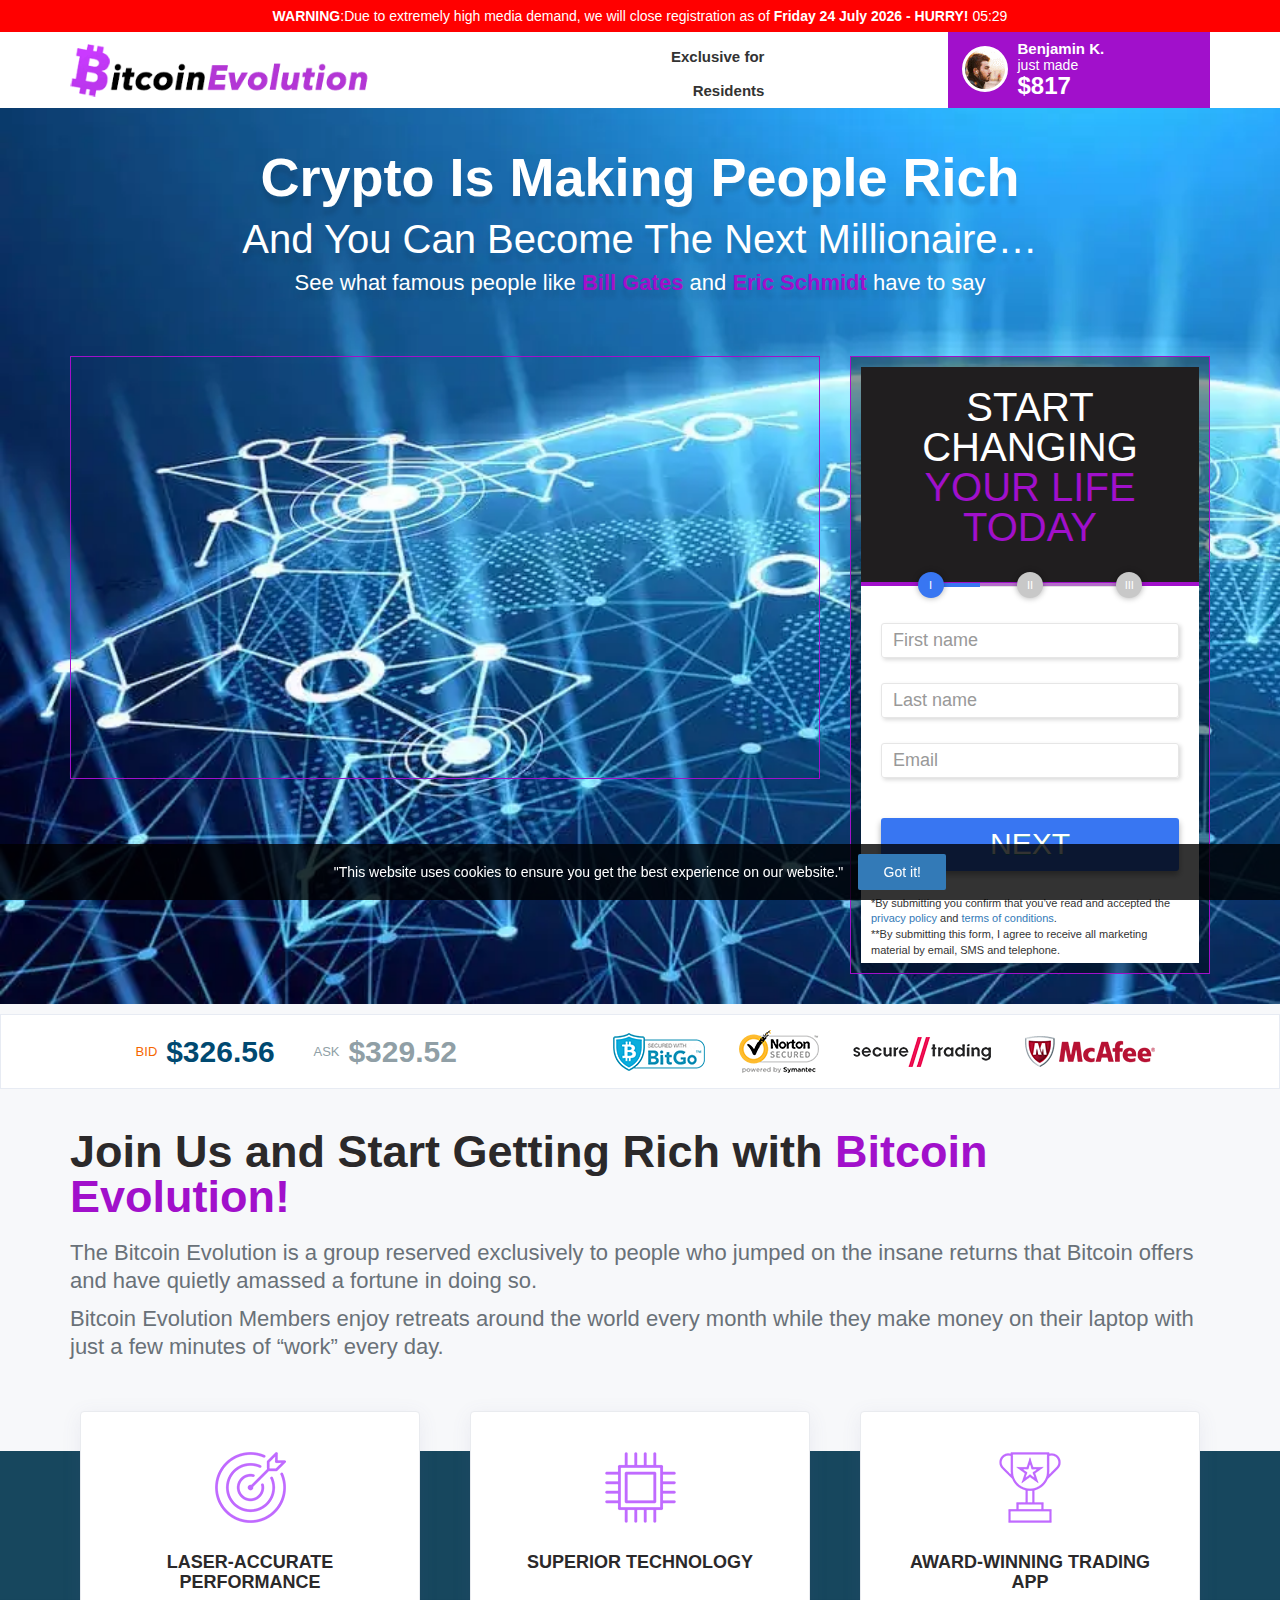
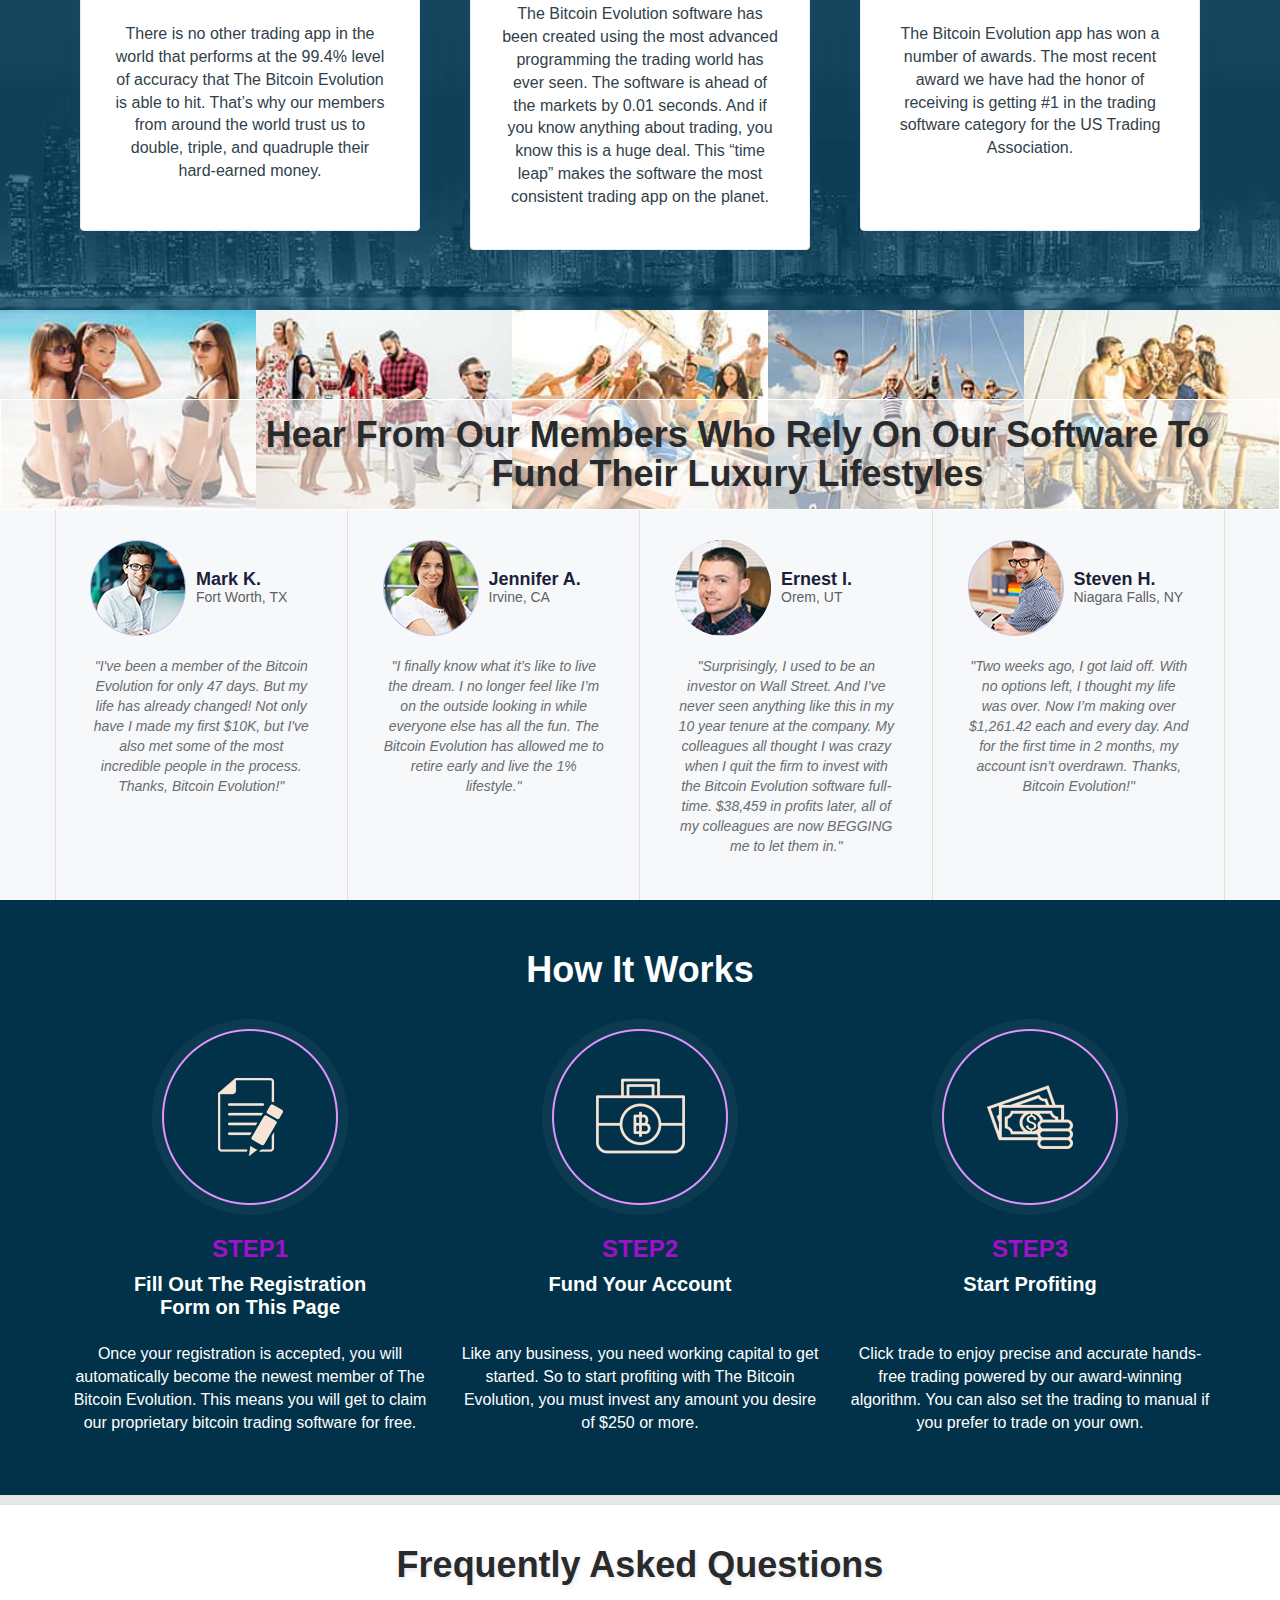
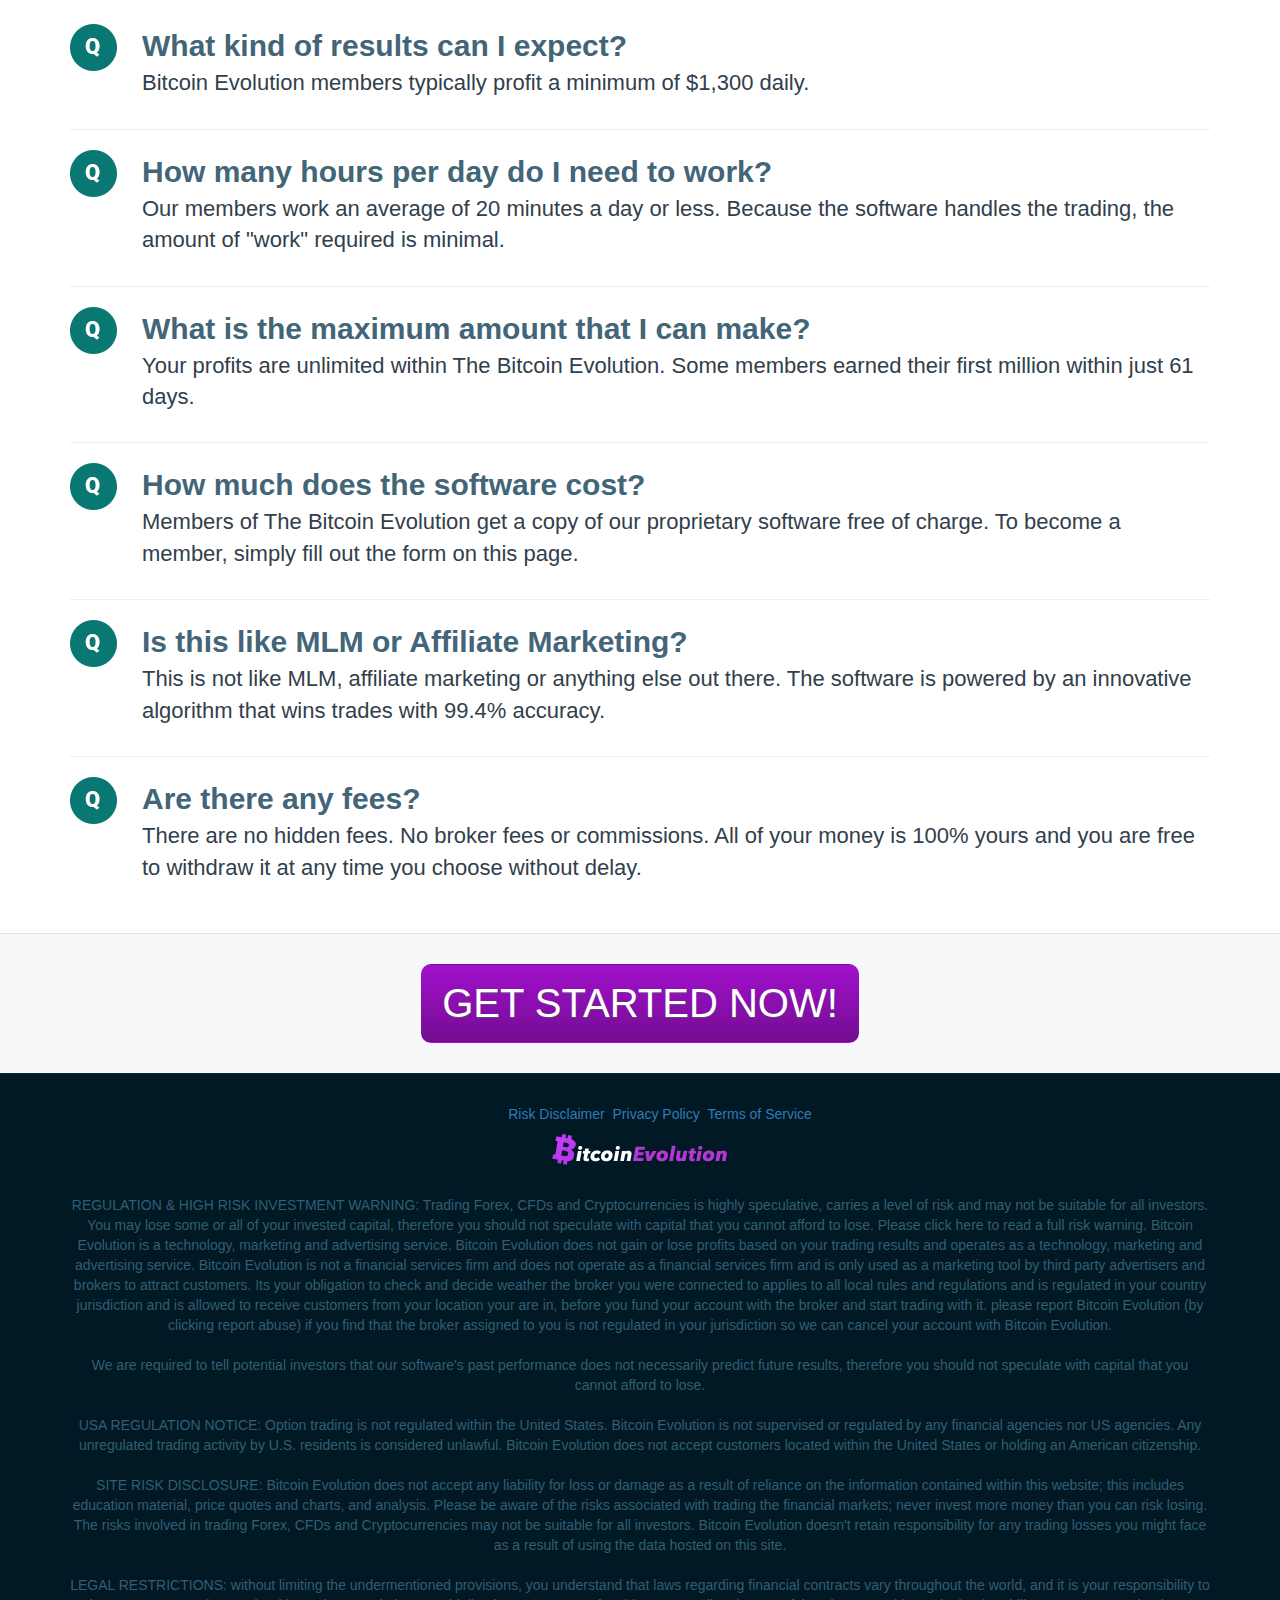
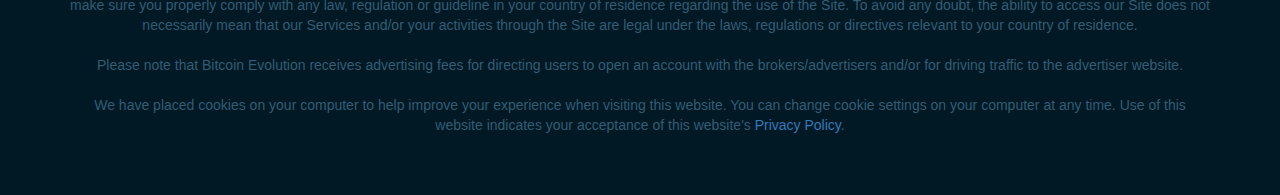
==== index_amp.html @ 9a59de55 "commit" ====
<!doctype html>
<html amp lang="en">
<head>
    <meta charset="utf-8">
    <meta name="robots" content="noindex, nofollow">
    <meta name="viewport" content="width=device-width, minimum-scale=1,initial-scale=1">
    <title>Bitcoin Evolution</title>
    <!-- Styles -->
	<link rel="stylesheet" href="styles/all.min.css">

    <link rel="preload" as="script" href="https://cdn.ampproject.org/v0.js">
	<script async src="https://cdn.ampproject.org/v0.js"></script>
    <script async custom-element="amp-iframe" src="https://cdn.ampproject.org/v0/amp-iframe-0.1.js"></script>
    <script async custom-element="amp-video" src="https://cdn.ampproject.org/v0/amp-video-0.1.js"></script>
	<style amp-custom>
		/* Add your styles here */
	</style>
	<link rel="canonical" href="index.html">
	<style amp-boilerplate>
		body{-webkit-animation:-amp-start 8s steps(1,end) 0s 1 normal both;-moz-animation:-amp-start 8s steps(1,end) 0s 1 normal both;-ms-animation:-amp-start 8s steps(1,end) 0s 1 normal both;animation:-amp-start 8s steps(1,end) 0s 1 normal both}@-webkit-keyframes -amp-start{from{visibility:hidden}to{visibility:visible}}@-moz-keyframes -amp-start{from{visibility:hidden}to{visibility:visible}}@-ms-keyframes -amp-start{from{visibility:hidden}to{visibility:visible}}@-o-keyframes -amp-start{from{visibility:hidden}to{visibility:visible}}@keyframes -amp-start{from{visibility:hidden}to{visibility:visible}}
	</style>
	<noscript>
		<style amp-boilerplate>
			body{-webkit-animation:none;-moz-animation:none;-ms-animation:none;animation:none}
		</style>
		<!-- Google Tag Manager -->
		<amp-iframe src="https://www.googletagmanager.com/ns.html?id=GTM-KZZ9RZV" height="0" width="0" style="display:none;visibility:hidden"></amp-iframe>
		<!-- End Google Tag Manager (noscript) -->

		<!-- Facebook Pixel Code -->\
		<img height="1" width="1" style="display:none" src="https://www.facebook.com/tr?id=836705793743552&ev=PageView&noscript=1"/>
		<!-- End Facebook Pixel Code -->

	</noscript>
</head>

<body ng-app="uniforms" class="js flexbox flexboxlegacy canvas canvastext webgl no-touch geolocation postmessage websqldatabase indexeddb hashchange history draganddrop websockets rgba hsla multiplebgs backgroundsize borderimage borderradius boxshadow textshadow opacity cssanimations csscolumns cssgradients cssreflections csstransforms no-csstransforms3d csstransitions fontface no-generatedcontent video audio localstorage sessionstorage webworkers applicationcache svg inlinesvg smil svgclippaths gtd-body-visible gtd-sdk-inited" onload="refresh();" ng-controller="MainController">
    <div id="popup" class="exit_popup bitcoinpopup" style="display: none;">
        <div class="exit_popup_overlay"></div>
        <div class="close_button" onclick="$('#popup').css('display', 'none');
        mousebottom = 0;
        setTimeout(function () {
          pu = 1;
        }, 5000);">
        </div>
			<div class="popup_inner">
				<div class="popup_content">
					<div class="popup_content_inner">
						<div class="popup-content-wrapper">
							<div class="popup-header">
								<div class="title">
									<!-- Du hast gerade einen GROSSEN Fehler gemacht... -->
									You just made a BIG mistake.
								</div>
								<div class="subtitle">
									<!-- Dies ist deine <b>LETZTE CHANCE</b> dem
									<b><i>Bitcoin Code</i></b> beizutreten und dir deine finanzielle Zukunft abzusichern. -->
									This is your <b>LAST CHANCE</b> to join the <b><i>Bitcoin Evolution</i></b> and secure your financial future.
								</div>
							</div>
						</div>
						<div class="popup-form-wrapper">
							<my-form id="popup_form" pane="f2"></my-form>
							<!-- <my-form id="popup_form" pane="f1"></my-form> -->
						</div>
					</div>
				</div>
			</div>
    </div>
    
    <!-- INTRO SECTION 1 START -->
    <div class="intro-section-1">
        <div class="container">
            <p class="intro-p">
                <b>WARNING</b>:<span>Due to extremely high media demand, we will close registration as of</span>
                <b><span class="gtd-date-current-date">
                        <script language="javascript" type="text/javascript">
                            var d = new Date();

                            var day = new Array("Sunday", "Monday", "Tuesday",
                                "Wednesday", "Thursday", "Friday", "Saturday");

                            var month = new Array("January", "February", "March", "April", "may", "June",
                                "July", "August", "September", "October", "November", " December");

                            document.write(day[d.getDay()] + " " + d.getDate() + " " + month[d.getMonth()] +
                                " " + d.getFullYear());
                            //
                        </script>
                    </span> - <span>HURRY!</span>
                </b><span class="countdown-span" id="timer">05:30</span>
            </p>
        </div>
    </div>
    <!-- INTRO SECTION 1 END -->
    <div class="section1" id="top" style="background:url('./images/bg.webp') no-repeat;background-size:cover">
        <header>
            <div class="container">
                <div class="row">
                    <div class="col-md-6 col-sm-4 logo">
                        <img src="images/logo.png" alt="Bitcoin Evolution" class="img-responsive inline-block header-logo">
                    </div>
                    <div class="col-md-6 col-sm-8 hidden-xs">
                        <div class="row">
                            <div class="col-sm-6">
                                <div class="media-body">
                                    <div class="float-left">
                                        <div class="excl" style="padding: 16px;">
                                            Exclusive for<br>
                                            <span class="country_name" style="text-transform: uppercase;"></span> <br>
                                            Residents
                                        </div>
                                    </div>
                                </div>
                            </div>
                            <div class="col-sm-6">
                                <div class="notification-top" data-init="person">
                                    <div class="media-left">
                                        <div class="dynamic-person-img-wrapper">
                                            <div class=""></div>
                                        </div>
                                    </div>
                                    <div class="media-body">
                                        <div class="just-made">
                                            <p>
                                                <span class="dynamic-person-name-span">Oliver C.</span><br>
                                                <span>just made</span>
                                            </p>
                                            <h3>
                                                <span style="color: #fff;" class="dynamic-person-sum-span">$119</span>
                                            </h3>
                                        </div>
                                    </div>
                                </div>
                            </div>
                        </div>
                    </div>
                </div>
            </div>
        </header>
        <div class="container">
            <div class="row">
                <div class="col-sm-12 headline">
                    <h1>Crypto Is Making People Rich</h1>
                    <h2>And You Can Become The Next Millionaire…</h2>
                    <h4><span>See what famous people like</span> <strong>Bill Gates</strong> <span>and</span>
                        <strong>Eric Schmidt</strong> <span>have to say</span>
                    </h4>
                </div>
            </div>
            <div class="gap40-mobile"></div>
            <div class="row">
                <div class="col-md-8">
                    <div class="embed-container">
                        <div class="video embed-responsive embed-responsive-16by9 embed-responsive-video">
                            <div class="gtd-video-title gtd-date-current-date">
                                
                            </div>
                            <amp-video id="video" controls="controls" controlslist="nodownload" autoplay>
                                <source src="images/index-en.mp4" type="video/mp4">
                            </amp-video>
                        </div>
                    </div>
                </div>
                <div class="col-md-4">
                    <div class="formwrap-outer">
                        <div class="formwrap">
                            <div class="form-header"><span class="text-white">Start Changing</span>
                                <span class="text-orange">Your Life TODAY</span>
                            </div>
                            <div class="form-body">
                                <my-form id="top_form" pane="f1"></my-form>
                            </div>
                            <div style="padding: 10px 15px 5px 10px; text-align: center;">
                                <p class="form-disclaimers" style="text-align: left;padding: 0;margin: 0;font-size: 11px;">*By submitting you confirm that you’ve read and accepted the <a data-intgrtn-link-agreements="3" target="_blank" href="privacy" class="" data-i18n="" >privacy policy</a> and <a data-intgrtn-link-agreements="1" target="_blank" href="terms" class="" data-i18n="" >terms of conditions</a>.
                                </p>
                                <p class="form-disclaimers" style="text-align: left;padding: 0;margin: 0;font-size: 11px;">**By submitting this form, I agree to receive all marketing material by email, SMS and telephone.</p>
                            </div>
                        </div>
                    </div>
                </div>
            </div>
        </div>
    </div>
    <div class="spacer"></div>
    <div class="section2">
        <div class="container">
            <div class="row">
                <div class="col-md-5 text-center">
                    <div class="bitcoin bid"><sup>BID</sup>
                        <h2><span class="visitor-currency-symbol">$</span>326.56</h2>
                        <sup><i class="fa fa-caret-up"></i></sup>
                    </div>
                    <div class="bitcoin ask"><sup>ASK</sup>
                        <h2><span class="visitor-currency-symbol">$</span>329.52</h2>
                        <sup><i class="fa fa-caret-up"></i></sup>
                    </div>
                </div>
                <div class="col-md-7 security-logos">
                    <img src="images/bitgo.png" alt="BitGo">
                    <img src="images/norton.png" alt="Norton">
                    <img src="images/secure-trading.png" alt="Secure Trading">
                    <img src="images/mcafee.png" alt="McAffee">
                </div>
            </div>
        </div>
    </div>
    <div class="section3">
        <div class="container">
            <div class="row">
                <div class="col-sm-12">
                    <h1><span>Join Us and Start Getting Rich with</span> <strong>Bitcoin Evolution!</strong></h1>
                    <p>The Bitcoin Evolution is a group reserved exclusively to people who jumped on the insane returns that Bitcoin offers and have quietly amassed a fortune in doing so.</p>
                    <p>Bitcoin Evolution Members enjoy retreats around the world every month while they make money on their laptop with just a few minutes of “work” every day.</p>
                </div>
            </div>
        </div>
    </div>
    <div class="section4">
        <div class="container">
            <div class="row">
                <div class="col-md-4">
                    <div class="whitebox first-box">
                        <img src="images/join1.png" alt="Laser-Accurate Performance">
                        <h4>Laser-Accurate Performance</h4>
                        <p>There is no other trading app in the world that performs at the 99.4% level of accuracy that The Bitcoin Evolution is able to hit. That’s why our members from around the world trust us to double, triple, and quadruple their hard-earned money.</p>
                    </div>
                </div>
                <div class="col-md-4">
                    <div class="whitebox">
                        <img src="images/join2.png" alt="Superior Technology">
                        <h4>Superior Technology</h4>
                        <p>The Bitcoin Evolution software has been created using the most advanced programming the trading world has ever seen. The software is ahead of the markets by 0.01 seconds. And if you know anything about trading, you know this is a huge deal. This “time leap” makes the software the most consistent trading app on the planet.</p>
                    </div>
                </div>
                <div class="col-md-4">
                    <div class="whitebox">
                        <img src="images/join3.png" alt="Award-Winning Trading App">
                        <h4>Award-Winning Trading App</h4>
                        <p>The Bitcoin Evolution app has won a number of awards. The most recent award we have had the honor of receiving is getting #1 in the trading software category for the US Trading Association.</p>
                    </div>
                </div>
            </div>
        </div>
    </div>
    <div class="section5">
        <div class="transwhite">
            <div class="container">
                <div class="row">
                    <div class="col-sm-2"></div>
                    <div class="col-sm-10">
                        <h1>Hear From Our Members Who Rely On Our Software To Fund Their Luxury Lifestyles</h1>
                    </div>
                </div>
            </div>
        </div>
        <ul>
			<li><span class="sr-only">Testimonial Image</span></li><li><span class="sr-only">Testimonial Image</span></li><li><span class="sr-only">Testimonial Image</span></li><li><span class="sr-only">Testimonial Image</span></li><li><span class="sr-only">Testimonial Image</span></li>
		</ul>
    </div>
    <div class="section6">
        <div class="container">
            <div class="row vdivide">
                <div class="col-md-3">
                    <div class="testimonial-wrap">
                        <div class="media">
                            <div class="media-left">
                                <img src="images/testimoniala.png" alt="Testimonial Image">
                            </div>
                            <div class="media-body">
                                <h4>Mark K.</h4>
                                <h5>Fort Worth, TX</h5>
                            </div>
                        </div>
                        <p>
                            <em>"<span>I've been a member of the Bitcoin Evolution for only 47 days. But my life has already changed! Not only have I made my first</span>
                                <span class="visitor-currency-symbol">$</span>10K<span>, but I've also met some of the most incredible people in the process. Thanks, Bitcoin Evolution!</span>"</em>
                        </p>
                    </div>
                </div>
                <div class="col-md-3">
                    <div class="testimonial-wrap">
                        <div class="media">
                            <div class="media-left">
                                <img src="images/testimonialb.png" alt="Testimonial Image">
                            </div>
                            <div class="media-body">
                                <h4>Jennifer A.</h4>
                                <h5>Irvine, CA</h5>
                            </div>
                        </div>
                        <p>
                            <em>"<span>I finally know what it’s like to live the dream. I no longer feel like I’m on the outside looking in while everyone else has all the fun. The Bitcoin Evolution has allowed me to retire early and live the 1% lifestyle.</span>"</em>
                        </p>
                    </div>
                </div>
                <div class="col-md-3">
                    <div class="testimonial-wrap">
                        <div class="media">
                            <div class="media-left">
                                <img src="images/testimonialc.png" alt="Testimonial Image">
                            </div>
                            <div class="media-body">
                                <h4>Ernest I.</h4>
                                <h5>Orem, UT</h5>
                            </div>
                        </div>
                        <p>
                            <em>"<span>Surprisingly, I used to be an investor on Wall Street. And I’ve never seen anything like this in my 10 year tenure at the company. My colleagues all thought I was crazy when I quit the firm to invest with the Bitcoin Evolution software full-time.</span>
                                <span class="visitor-currency-symbol">$</span>38,459
                                <span>in profits later, all of my colleagues are now BEGGING me to let them in.</span>"</em></p>
                    </div>
                </div>
                <div class="col-md-3">
                    <div class="testimonial-wrap">
                        <div class="media">
                            <div class="media-left">
                                <img src="images/testimoniald.png" alt="Testimonial Image">
                            </div>
                            <div class="media-body">
                                <h4>Steven H.</h4>
                                <h5>Niagara Falls, NY</h5>
                            </div>
                        </div>
                        <p>
                            <em>"<span>Two weeks ago, I got laid off. With no options left, I thought my life was over. Now I’m making over</span>
                                <span class="visitor-currency-symbol">$</span>1,261.42
                                <span>each and every day. And for the first time in 2 months, my account isn’t overdrawn. Thanks, Bitcoin Evolution!</span>"</em>
                        </p>
                    </div>
                </div>
            </div>
        </div>
    </div>
    <div class="section7">
        <div class="container">
            <div class="row">
                <div class="col-sm-12">
                    <h1>How It Works</h1>
                </div>
            </div>
            <div class="row">
                <div class="col-md-4">
                    <div class="howbox">
                        <img src="images/step1.png" alt="Fill Out The Registration Form on This Page" class="img-responsive center-block">
                        <h4 class="step-title">STEP1</h4>
                        <h4><span>Fill Out The Registration</span> <br class="hidden-xs hidden-sm"><span>Form on This Page</span>
                        </h4>
                        <p>Once your registration is accepted, you will automatically become the newest member of The Bitcoin Evolution. This means you will get to claim our proprietary bitcoin trading software for free.</p>
                    </div>
                </div>
                <div class="col-md-4">
                    <div class="howbox">
                        <img src="images/step2.png" alt="Fund Your Account" class="img-responsive center-block">
                        <h4 class="step-title">STEP2</h4>
                        <h4>Fund Your Account</h4>
                        <p>
                            <span>Like any business, you need working capital to get started. So to start profiting with The Bitcoin Evolution, you must invest any amount you desire of</span>
                            <span class="visitor-currency-symbol">$</span>250 <span>or more</span>.</p>
                    </div>
                </div>
                <div class="col-md-4">
                    <div class="howbox">
                        <img src="images/step3.png" alt="Start Profiting" class="img-responsive center-block">
                        <h4 class="step-title">STEP3</h4>
                        <h4>Start Profiting</h4>
                        <p>Click trade to enjoy precise and accurate hands-free trading powered by our award-winning algorithm. You can also set the trading to manual if you prefer to trade on your own.</p>
                    </div>
                </div>
            </div>
        </div>
    </div>
    <div class="spacer2"></div>
    <div class="section8">
        <div class="container">
            <div class="row">
                <div class="col-sm-12">
                    <h1 class="text-center">Frequently Asked Questions</h1>
                    <div class="media">
                        <div class="media-left">
                            <img src="images/q.png" alt="Question" class="question">
                        </div>
                        <div class="media-body">
                            <h2>What kind of results can I expect?</h2>
                            <p><span>Bitcoin Evolution members typically profit a minimum of</span>
                                <span class="visitor-currency-symbol">$</span>1,300 <span>daily</span>.</p>
                        </div>
                    </div>
                    <hr>
                    <div class="media">
                        <div class="media-left">
                            <img src="images/q.png" alt="Question" class="question">
                        </div>
                        <div class="media-body">
                            <h2>How many hours per day do I need to work?</h2>
                            <p>Our members work an average of 20 minutes a day or less. Because the software handles the trading, the amount of "work" required is minimal.</p>
                        </div>
                    </div>
                    <hr>
                    <div class="media">
                        <div class="media-left">
                            <img src="images/q.png" alt="Question" class="question">
                        </div>
                        <div class="media-body">
                            <h2>What is the maximum amount that I can make?</h2>
                            <p>Your profits are unlimited within The Bitcoin Evolution. Some members earned their first million within just 61 days.</p>
                        </div>
                    </div>
                    <hr>
                    <div class="media">
                        <div class="media-left">
                            <img src="images/q.png" alt="Question" class="question">
                        </div>
                        <div class="media-body">
                            <h2>How much does the software cost?</h2>
                            <p>Members of The Bitcoin Evolution get a copy of our proprietary software free of charge. To become a member, simply fill out the form on this page.</p>
                        </div>
                    </div>
                    <hr>
                    <div class="media">
                        <div class="media-left">
                            <img src="images/q.png" alt="Question" class="question">
                        </div>
                        <div class="media-body">
                            <h2>Is this like MLM or Affiliate Marketing?</h2>
                            <p>This is not like MLM, affiliate marketing or anything else out there. The software is powered by an innovative algorithm that wins trades with 99.4% accuracy.</p>
                        </div>
                    </div>
                    <hr>
                    <div class="media">
                        <div class="media-left">
                            <img src="images/q.png" alt="Question" class="question">
                        </div>
                        <div class="media-body">
                            <h2>Are there any fees?</h2>
                            <p>There are no hidden fees. No broker fees or commissions. All of your money is 100% yours and you are free to withdraw it at any time you choose without delay.</p>
                        </div>
                    </div>
                </div>
            </div>
        </div>
    </div>
    <div class="section9">
        <div class="container">
            <div class="row">
                <div class="col-sm-12 text-center"><a href="#top" class="btn btn-start"><span>Get Started Now</span>!</a>
                </div>
            </div>
        </div>
    </div>
    <footer>
        <div class="container">
            <div class="row">
                <div class="col-sm-12 text-center">
                    <ul class="footer-ul" style="list-style: none">
                        <style>
                            .footer-ul li {
                                display: inline-block;
                                margin: 0 2px
                            }

                        </style>
                        <li><a data-intgrtn-link-agreements="2" href="disclaimer" class="" target="_blank">Risk Disclaimer</a></li>
                        <li><a data-intgrtn-link-agreements="3" href="privacy" class="" target="_blank">Privacy Policy</a></li>
                        <li><a data-intgrtn-link-agreements="3" href="terms" class="" target="_blank">Terms of Service</a></li>
                    </ul>
                    <img src="images/footer-logo.png" alt="BitCoin Evolution" class="img-responsive center-block">
                    <div class="footer-text">
                        <div style="text-align: center; margin-top: 20px;">
                            <div data-intgrtn-agreements="" data-intgrtn-type="4">
                                <p>REGULATION & HIGH RISK INVESTMENT WARNING: Trading Forex, CFDs and Cryptocurrencies is highly speculative, carries a level of risk and may not be suitable for all investors. You may lose some or all of your invested capital, therefore you should not speculate with capital that you cannot afford to lose. Please click here to read a full risk warning. Bitcoin Evolution is a technology, marketing and advertising service. Bitcoin Evolution does not gain or lose profits based on your trading results and operates as a technology, marketing and advertising service. Bitcoin Evolution is not a financial services firm and does not operate as a financial services firm and is only used as a marketing tool by third party advertisers and brokers to attract customers. Its your obligation to check and decide weather the broker you were connected to applies to all local rules and regulations and is regulated in your country jurisdiction and is allowed to receive customers from your location your are in, before you fund your account with the broker and start trading with it. please report Bitcoin Evolution (by clicking report abuse) if you find that the broker assigned to you is not regulated in your jurisdiction so we can cancel your account with Bitcoin Evolution.</p>
                                <p>We are required to tell potential investors that our software's past performance does not necessarily predict future results, therefore you should not speculate with capital that you cannot afford to lose.</p>
                                <p>USA REGULATION NOTICE: Option trading is not regulated within the United States. Bitcoin Evolution is not supervised or regulated by any financial agencies nor US agencies. Any unregulated trading activity by U.S. residents is considered unlawful. Bitcoin Evolution does not accept customers located within the United States or holding an American citizenship.
                                </p>
                                <p>SITE RISK DISCLOSURE: Bitcoin Evolution does not accept any liability for loss or damage as a result of reliance on the information contained within this website; this includes education material, price quotes and charts, and analysis. Please be aware of the risks associated with trading the financial markets; never invest more money than you can risk losing. The risks involved in trading Forex, CFDs and Cryptocurrencies may not be suitable for all investors. Bitcoin Evolution doesn't retain responsibility for any trading losses you might face as a result of using the data hosted on this site.
                                </p>
                                <p>LEGAL RESTRICTIONS: without limiting the undermentioned provisions, you understand that laws regarding financial contracts vary throughout the world, and it is your responsibility to make sure you properly comply with any law, regulation or guideline in your country of residence regarding the use of the Site. To avoid any doubt, the ability to access our Site does not necessarily mean that our Services and/or your activities through the Site are legal under the laws, regulations or directives relevant to your country of residence.
                                </p>
                                <p>Please note that Bitcoin Evolution receives advertising fees for directing users to open an account with the brokers/advertisers and/or for driving traffic to the advertiser website.
                                <p>We have placed cookies on your computer to help improve your experience when visiting this website. You can change cookie settings on your computer at any time. Use of this website indicates your acceptance of this website's <a href="privacy" target="_blank">Privacy Policy</a>.
                                </p>
                            </div>
                        </div>
                    </div>
                </div>
            </div>
        </div>
    </footer>
    <div class="intgrtn-cookie-popup">
        <div class="intgrtn-cookie-popup-text-holder">
            "This website uses cookies to ensure you get the best experience on our website."
        </div>
        <button class="intgrtn-cookie-popup-btn-accept">Got it!</button>
    </div>
    <style>
        .close_popup {
            display: none;
        }
        .intgrtn-cookie-popup{
            width: 100%;
            z-index: 100;background-color: rgba(0, 0, 0, 0.8);position: fixed;left: 0;bottom: 0;right: 0;max-width: 100vw;padding: 10px;display: flex;flex-direction: row;color: #fff;align-items: center;justify-content: center;margin-right: 15px;cursor: pointer
        }
        .intgrtn-cookie-popup-text-holder{
            margin-right: 15px;
        }
        .intgrtn-cookie-popup-link-privacy-policy{
            color: #337ab7;cursor: pointer;
        }
        .intgrtn-cookie-popup-btn-accept{
            font-size: 14px;display: inline-block;text-decoration: none;min-width: 88px;padding: 8px 16px;line-height: 1.42857143;text-align: center;white-space: nowrap;vertical-align: middle;-ms-touch-action: manipulation;touch-action: manipulation;cursor: pointer;-webkit-user-select: none;-moz-user-select: none;-ms-user-select: none;user-select: none;border: 0;border-radius: 2px;background: #337ab7;color: #fff;transition: all 0.2s linear;
        }

    </style>
    
    
    <script src="scripts/modernizr-2.8.3.min.js"></script>
    <script src="scripts/jquery.min.js"></script>
    <script src="scripts/bootstrap.min.js"></script>
    <script src="scripts/index.js"></script>
	<script>window.myform_ua='VUEtMTcxNDIzNDM1LTE=';</script>
	<script>	
        var time = Math.floor((new Date()).getTime() / 1000);
        $('<script>').attr({src: 'scripts/ufgag.min.js?' + time}).appendTo('body')
    </script>
    <style>
        .exit_popup {
            position: fixed;
            z-index: 1500;
            display: none;
            height: 100%;
            overflow: hidden;
            right: -20px;
            left: -20px
        }
        .exit_popup .exit_popup_overlay {
            position: absolute;
            width: 100%;
            height: 100%;
            background-color: #000;
            opacity: .8;
            z-index: 15
        }
        .exit_popup .close_button {
            position: absolute;
            right: 50px;
            top: 30px;
            cursor: pointer;
            opacity: 1;
            z-index: 20;
            width: 32px;
            height: 32px;
            background: url(images/close.png) center no-repeat;
        }
        .popup-form-wrapper {
            border-radius: 10px;
            padding: 20px;
            background: url(images/form-bg.jpg) center no-repeat;
            -webkit-background-size: cover;
            background-size: cover;
        }
        @media screen and (max-width:767px) {
            .exit_popup .close_button {
                font-size: 40px
            }
        }

        .exit_popup .close_button:hover {
            opacity: .8
        }
        .exit_popup .popup_inner {
            position: absolute;
            left: 0;
            right: 0;
            height: 100%;
            z-index: 16;
            overflow: auto;
            padding: 0 20px
        }
        .exit_popup .popup_inner .popup_content {
            margin: 100px auto 0;
            width: 100%;
            max-width: 610px;
            position: relative;
            -webkit-border-radius: 10px;
            -moz-border-radius: 10px;
                    border-radius: 10px;
            background: 0 0
        }
        @media screen and (max-height:800px) {
            .exit_popup .popup_inner .popup_content {
                margin-top: 50px
            }
        }
        @media screen and (max-width:767px) {
            .exit_popup .popup_inner .popup_content {
                margin-top: 20px
            }
        }
        .exit_popup .popup_inner .popup_content .popup_content_inner {
            position: relative;
            text-align: center;
            padding: 20px
        }
        .exit_popup .popup_inner .popup_content .popup_content_inner:after, .exit_popup .popup_inner .popup_content .popup_content_inner:before {
            content: " ";
            display: table
        }
        .exit_popup .popup_inner .popup_content .popup_content_inner:after {
            clear: both!important;
            height: 0
        }
        * html .exit_popup .popup_inner .popup_content .popup_content_inner {
            position: relative;
            zoom: 1
        }
        @media screen and (max-width:767px) {
            .exit_popup .popup_inner .popup_content .popup_content_inner {
                padding: 20px
            }
        }
        .exit_popup .popup_inner .popup_content .popup_content_inner .popup-header .title {
            color: #fa5258;
            font-weight: 700;
            font-style: italic;
            font-size: 80px;
            line-height: 1.2
        }
        .no-lan .exit_popup .popup_inner .popup_content .popup_content_inner .popup-header .title {
            font-size: 62px
        }
        .es-lan .exit_popup .popup_inner .popup_content .popup_content_inner .popup-header .title {
            font-size: 68px
        }
        .es-lan .top-form-wrapper .form-title>div>div {
            font-size: 38px
        }
        @media screen and (max-width:767px) {
            .exit_popup .popup_inner .popup_content .popup_content_inner .popup-header .title {
                font-size: 34px
            }
        }
        .exit_popup .popup_inner .popup_content .popup_content_inner .popup-header .subtitle {
            font-size: 40px;
            font-weight: 400;
            color: #fff;
            line-height: 1.2;
            margin-bottom: 15px
        }
        .es-lan .exit_popup .popup_inner .popup_content .popup_content_inner .popup-header .subtitle {
            font-size: 34px
        }
        .nl-lan .exit_popup .popup_inner .popup_content .popup_content_inner .popup-header .title {
            font-size: 65px
        }
        .nl-lan .exit_popup .popup_inner .popup_content .popup_content_inner .popup-header .subtitle {
            font-size: 35px
        }
        .exit_popup .popup_inner .popup_content .popup_content_inner .popup-header .title {
            font-size: 67px
        }
        .exit_popup .popup_inner .popup_content .popup_content_inner .popup-header .subtitle b {
            color: #f7931a
        }
        @media screen and (max-width:767px) {
            .exit_popup .popup_inner .popup_content .popup_content_inner .popup-header .subtitle {
                font-size: 18px
            }
        }
        .exit_popup .popup_inner .popup_content .popup_content_inner .popup_form {
            text-align: center;
            width: 100%;
            max-width: 520px;
            margin: 0 auto
        }
        .exit_popup .popup_inner .popup_content .popup_content_inner .popup_form:after, .exit_popup .popup_inner .popup_content .popup_content_inner .popup_form:before {
            content: " ";
            display: table
        }
        .exit_popup .popup_inner .popup_content .popup_content_inner .popup_form:after {
            clear: both!important;
            height: 0
        }
        * html .exit_popup .popup_inner .popup_content .popup_content_inner .popup_form {
            position: relative;
            zoom: 1
        }
        .exit_popup .popup_inner .popup_content .popup_content_inner .popup_form .form-group {
            margin-bottom: 15px
        }
        .exit_popup .popup_inner .popup_content .popup_content_inner .popup_form .control-label, .exit_popup .popup_inner .popup_content .popup_content_inner .popup_form label {
            display: none
        }
        .exit_popup .popup_inner .popup_content .popup_content_inner .popup_form .form-control {
            height: 44px;
            background-color: #e6e6e6
        }
        .exit_popup .popup_inner .popup_content .popup_content_inner .popup_form .buttons {
            position: relative
        }
        .exit_popup .popup_inner .popup_content .popup_content_inner .popup_form .buttons .button {
            width: 100%
        }
        .exit_popup .popup_inner .popup_content .popup_content_inner .popup_form .buttons .big-button {
            padding: 20px 15px;
            text-transform: capitalize
        }
        @media screen and (max-width:767px) {
            .exit_popup .popup_inner .popup_content .popup_content_inner .popup_form .buttons .big-button {
                font-size: 22px
            }
        }
        .exit_popup .popup_inner .popup_content .popup_content_inner .popup_form .buttons .big-button:before {
            content: '';
            display: inline-block;
            vertical-align: middle;
            margin-right: 20px;
            background: url(images/icon-b.png) 0 0 no-repeat;
            width: 39px;
            height: 49px;
            position: relative;
            top: -5px
        }
        @media screen and (max-width:767px) {
            .exit_popup .popup_inner .popup_content .popup_content_inner .popup_form .buttons .big-button:before {
                width: 30px;
                height: 30px;
                -webkit-background-size: contain;
                -moz-background-size: contain;
                    -o-background-size: contain;
                        background-size: contain;
                top: -2px;
                margin-right: 10px
            }
        }

    </style>
	<script>
        // exit popup
        var mousebottom = 0;
        var pu = 0;
        setTimeout(function() {
            pu = 1;
        }, 5000);
        $(document).mousemove(function(e) {
            var X = e.pageX;
            var Y = e.pageY;
            //console.log(Y, $(window).scrollTop(), mousebottom, pu);
            if (Y - $(window).scrollTop() > 200) {
                mousebottom = 1;
            }
            if (mousebottom == 1 && Y - $(window).scrollTop() < 15) { //  &&&& pu == 1
                $('#popup').css('display', 'block');
                //console.log('!PU!');
                mousebottom = 0;
                pu = 0;
                setTimeout(function() {
                    pu = 1;
                }, 5000);
                //alert('!');
            }
        });
    </script>
</body>

</html>
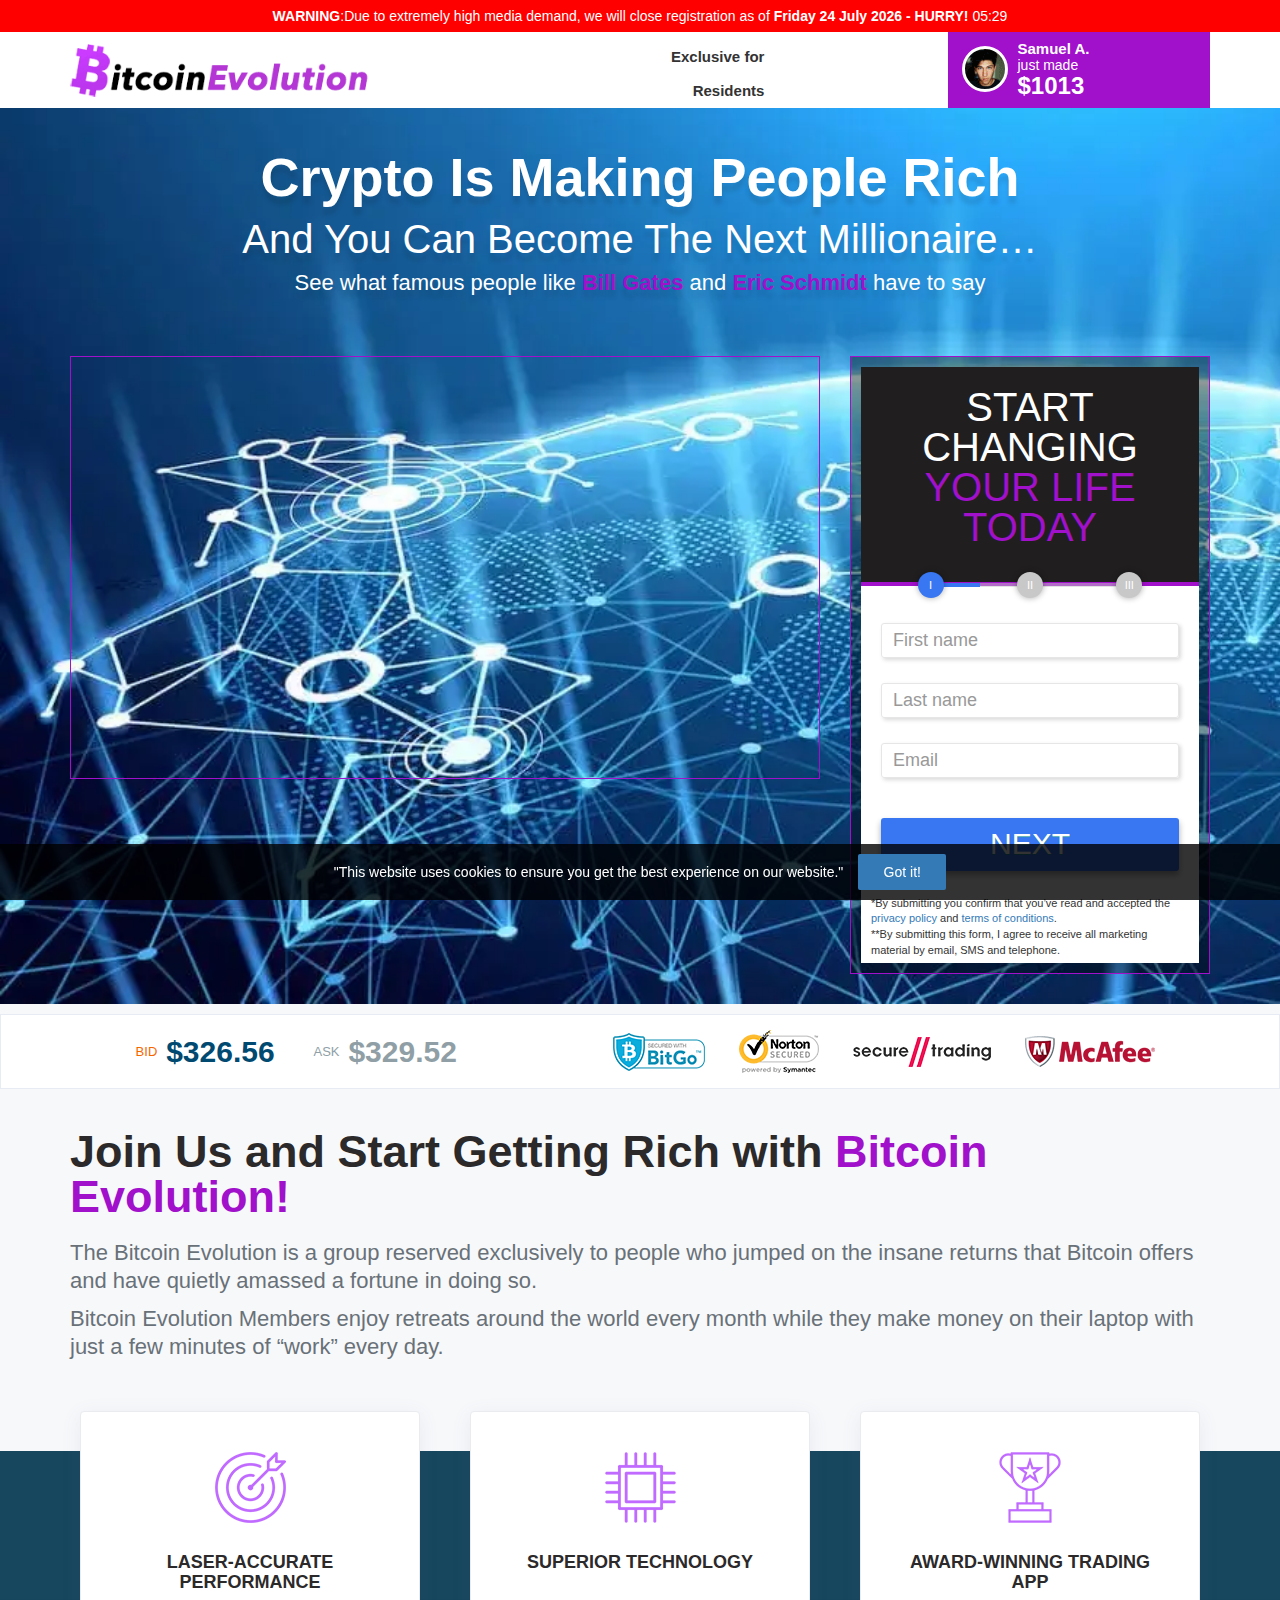
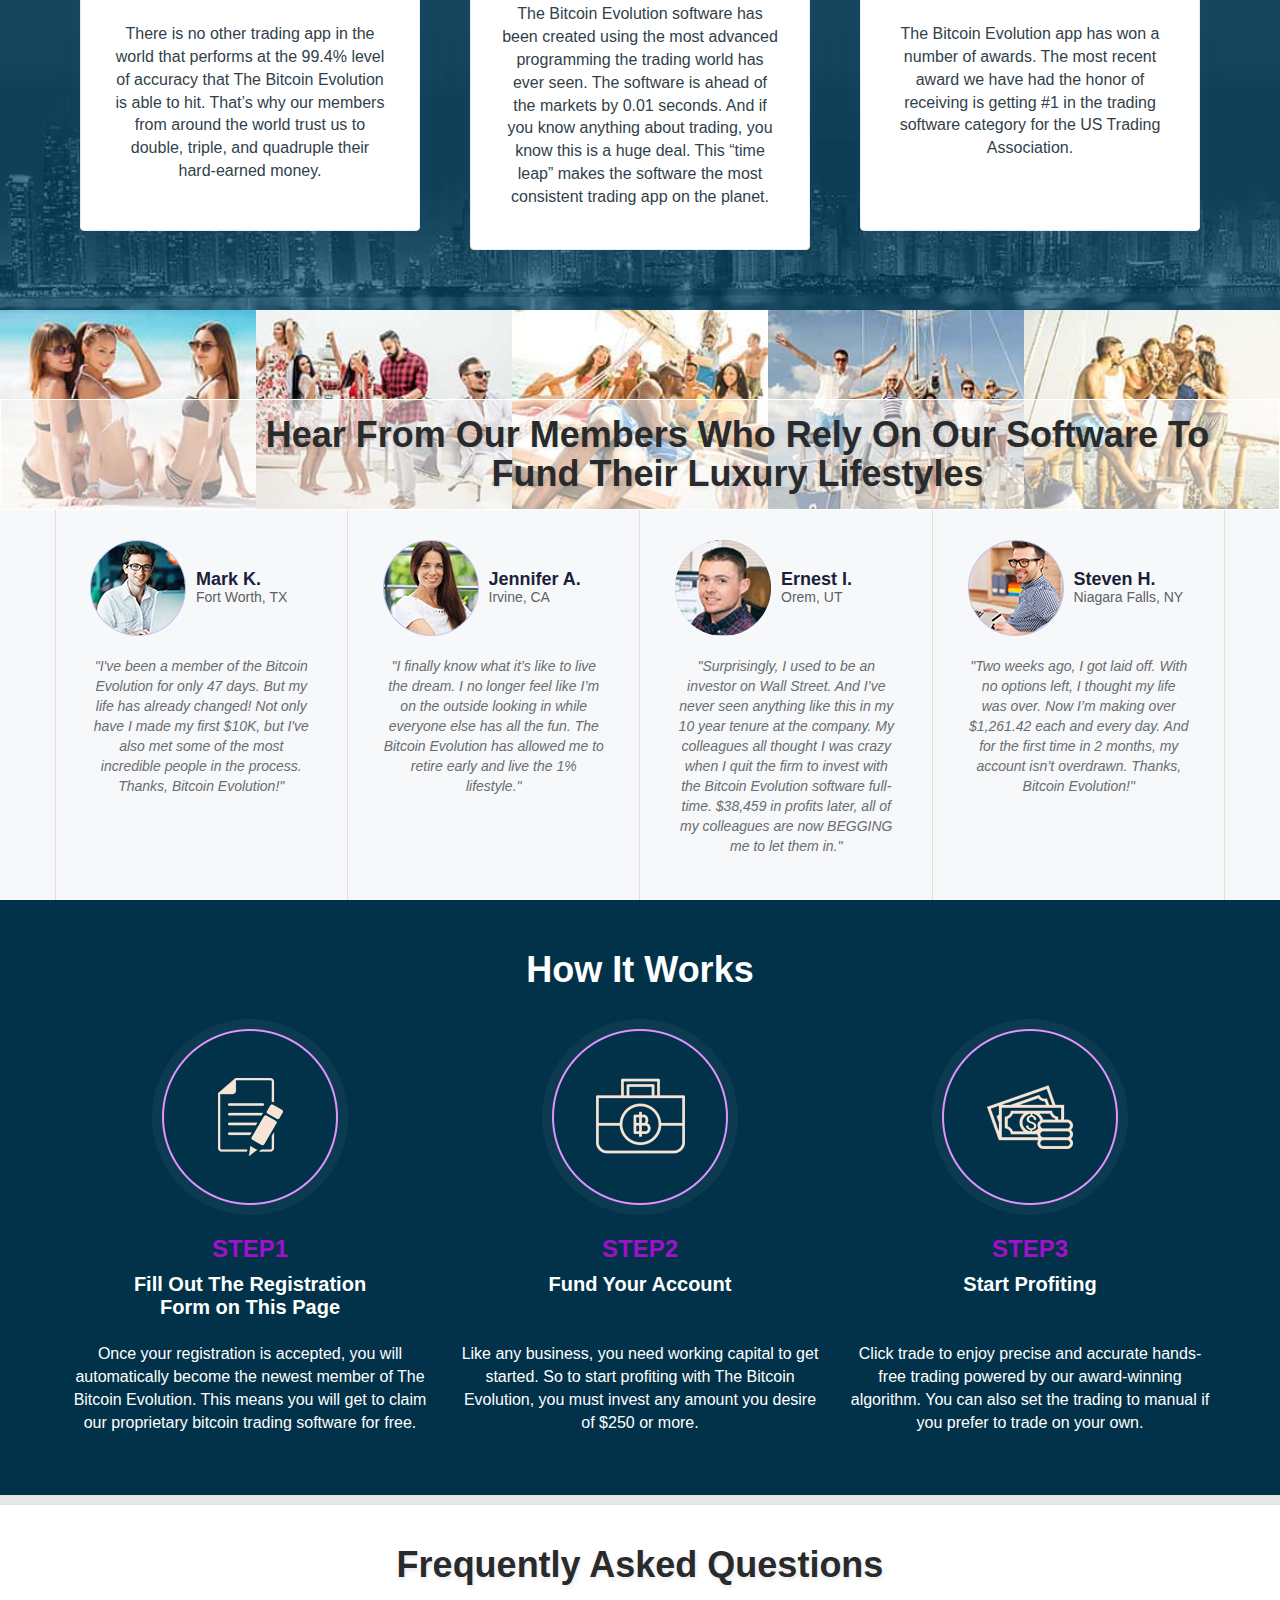
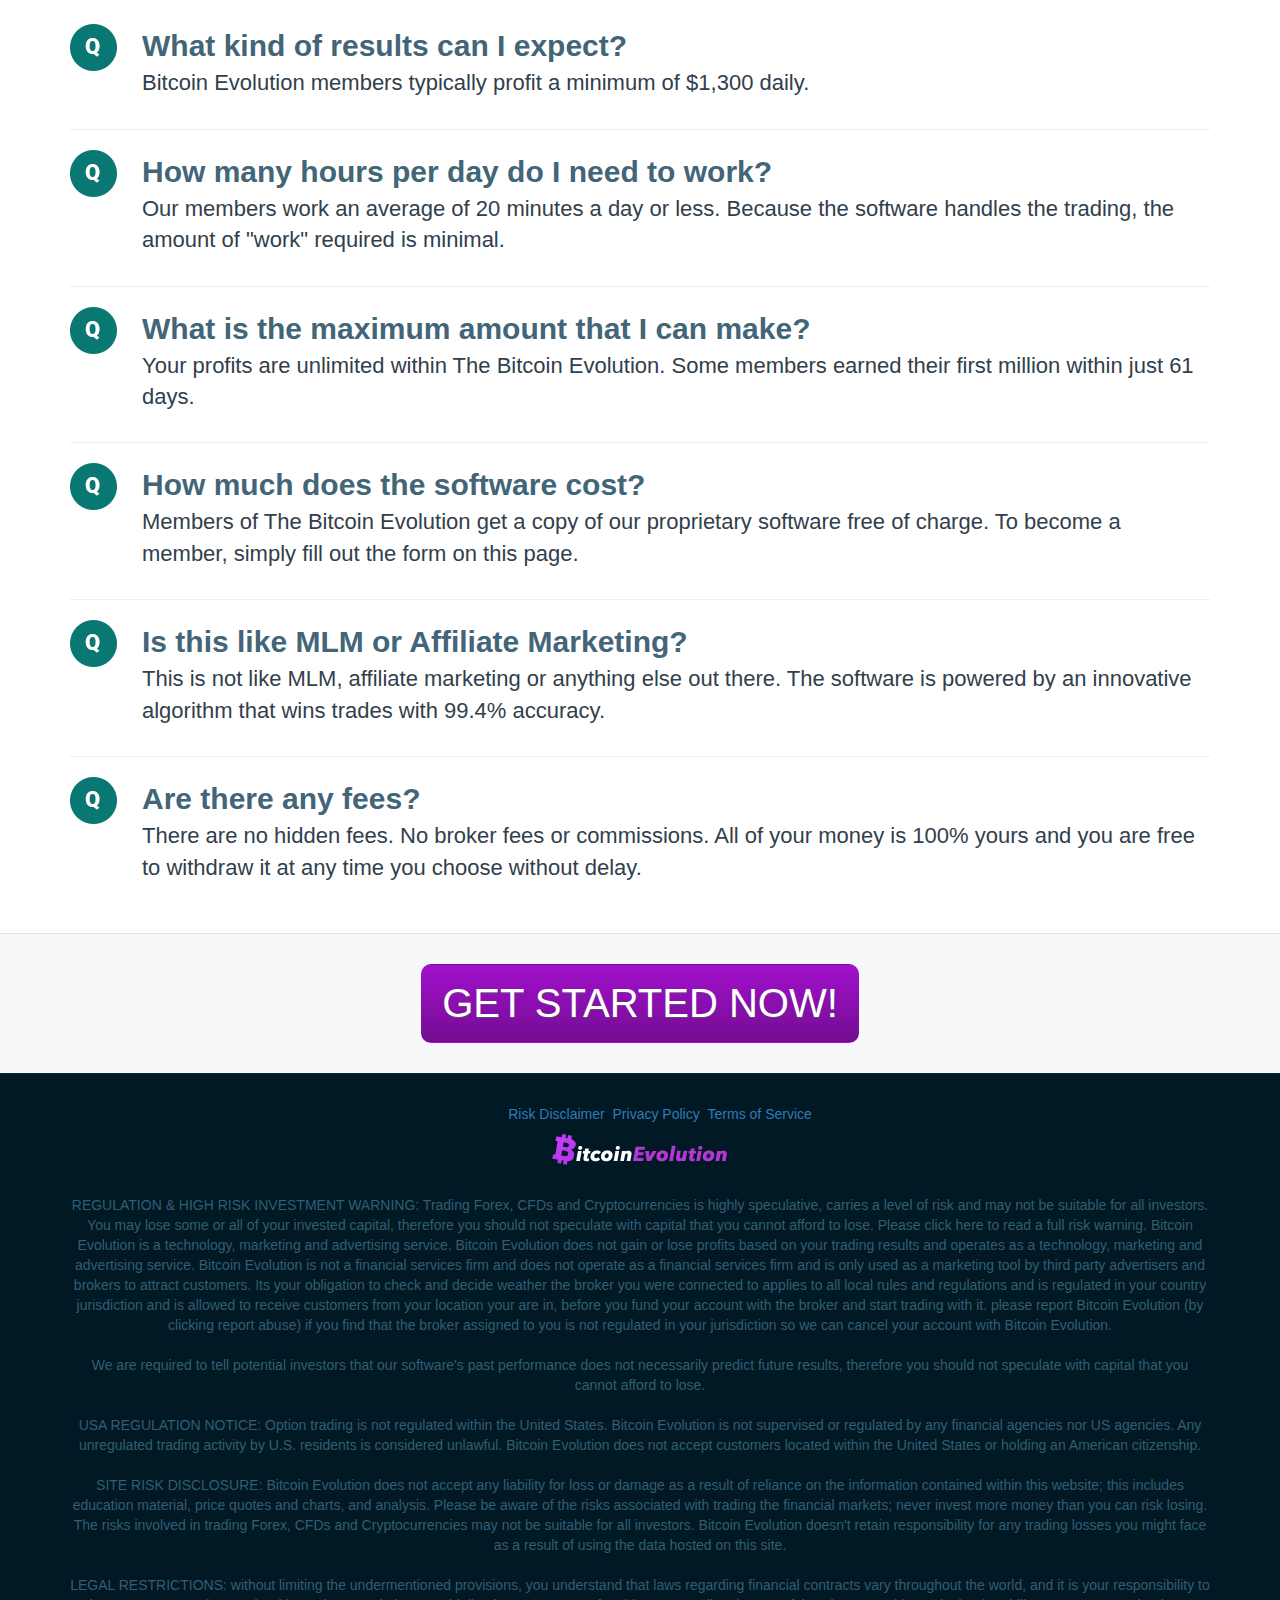
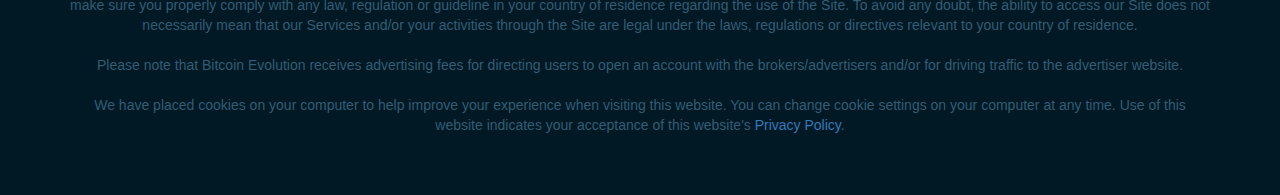
==== commit 0fef096c: "commit" ====
--- a/index_amp.html
+++ b/index_amp.html
@@ -19,6 +19,9 @@
 	<style amp-boilerplate>
 		body{-webkit-animation:-amp-start 8s steps(1,end) 0s 1 normal both;-moz-animation:-amp-start 8s steps(1,end) 0s 1 normal both;-ms-animation:-amp-start 8s steps(1,end) 0s 1 normal both;animation:-amp-start 8s steps(1,end) 0s 1 normal both}@-webkit-keyframes -amp-start{from{visibility:hidden}to{visibility:visible}}@-moz-keyframes -amp-start{from{visibility:hidden}to{visibility:visible}}@-ms-keyframes -amp-start{from{visibility:hidden}to{visibility:visible}}@-o-keyframes -amp-start{from{visibility:hidden}to{visibility:visible}}@keyframes -amp-start{from{visibility:hidden}to{visibility:visible}}
 	</style>
+</head>
+
+<body ng-app="uniforms" class="js flexbox flexboxlegacy canvas canvastext webgl no-touch geolocation postmessage websqldatabase indexeddb hashchange history draganddrop websockets rgba hsla multiplebgs backgroundsize borderimage borderradius boxshadow textshadow opacity cssanimations csscolumns cssgradients cssreflections csstransforms no-csstransforms3d csstransitions fontface no-generatedcontent video audio localstorage sessionstorage webworkers applicationcache svg inlinesvg smil svgclippaths gtd-body-visible gtd-sdk-inited" onload="refresh();" ng-controller="MainController">
 	<noscript>
 		<style amp-boilerplate>
 			body{-webkit-animation:none;-moz-animation:none;-ms-animation:none;animation:none}
@@ -31,10 +34,7 @@
 		<img height="1" width="1" style="display:none" src="https://www.facebook.com/tr?id=836705793743552&ev=PageView&noscript=1"/>
 		<!-- End Facebook Pixel Code -->
 
-	</noscript>
-</head>
-
-<body ng-app="uniforms" class="js flexbox flexboxlegacy canvas canvastext webgl no-touch geolocation postmessage websqldatabase indexeddb hashchange history draganddrop websockets rgba hsla multiplebgs backgroundsize borderimage borderradius boxshadow textshadow opacity cssanimations csscolumns cssgradients cssreflections csstransforms no-csstransforms3d csstransitions fontface no-generatedcontent video audio localstorage sessionstorage webworkers applicationcache svg inlinesvg smil svgclippaths gtd-body-visible gtd-sdk-inited" onload="refresh();" ng-controller="MainController">
+    </noscript>
     <div id="popup" class="exit_popup bitcoinpopup" style="display: none;">
         <div class="exit_popup_overlay"></div>
         <div class="close_button" onclick="$('#popup').css('display', 'none');
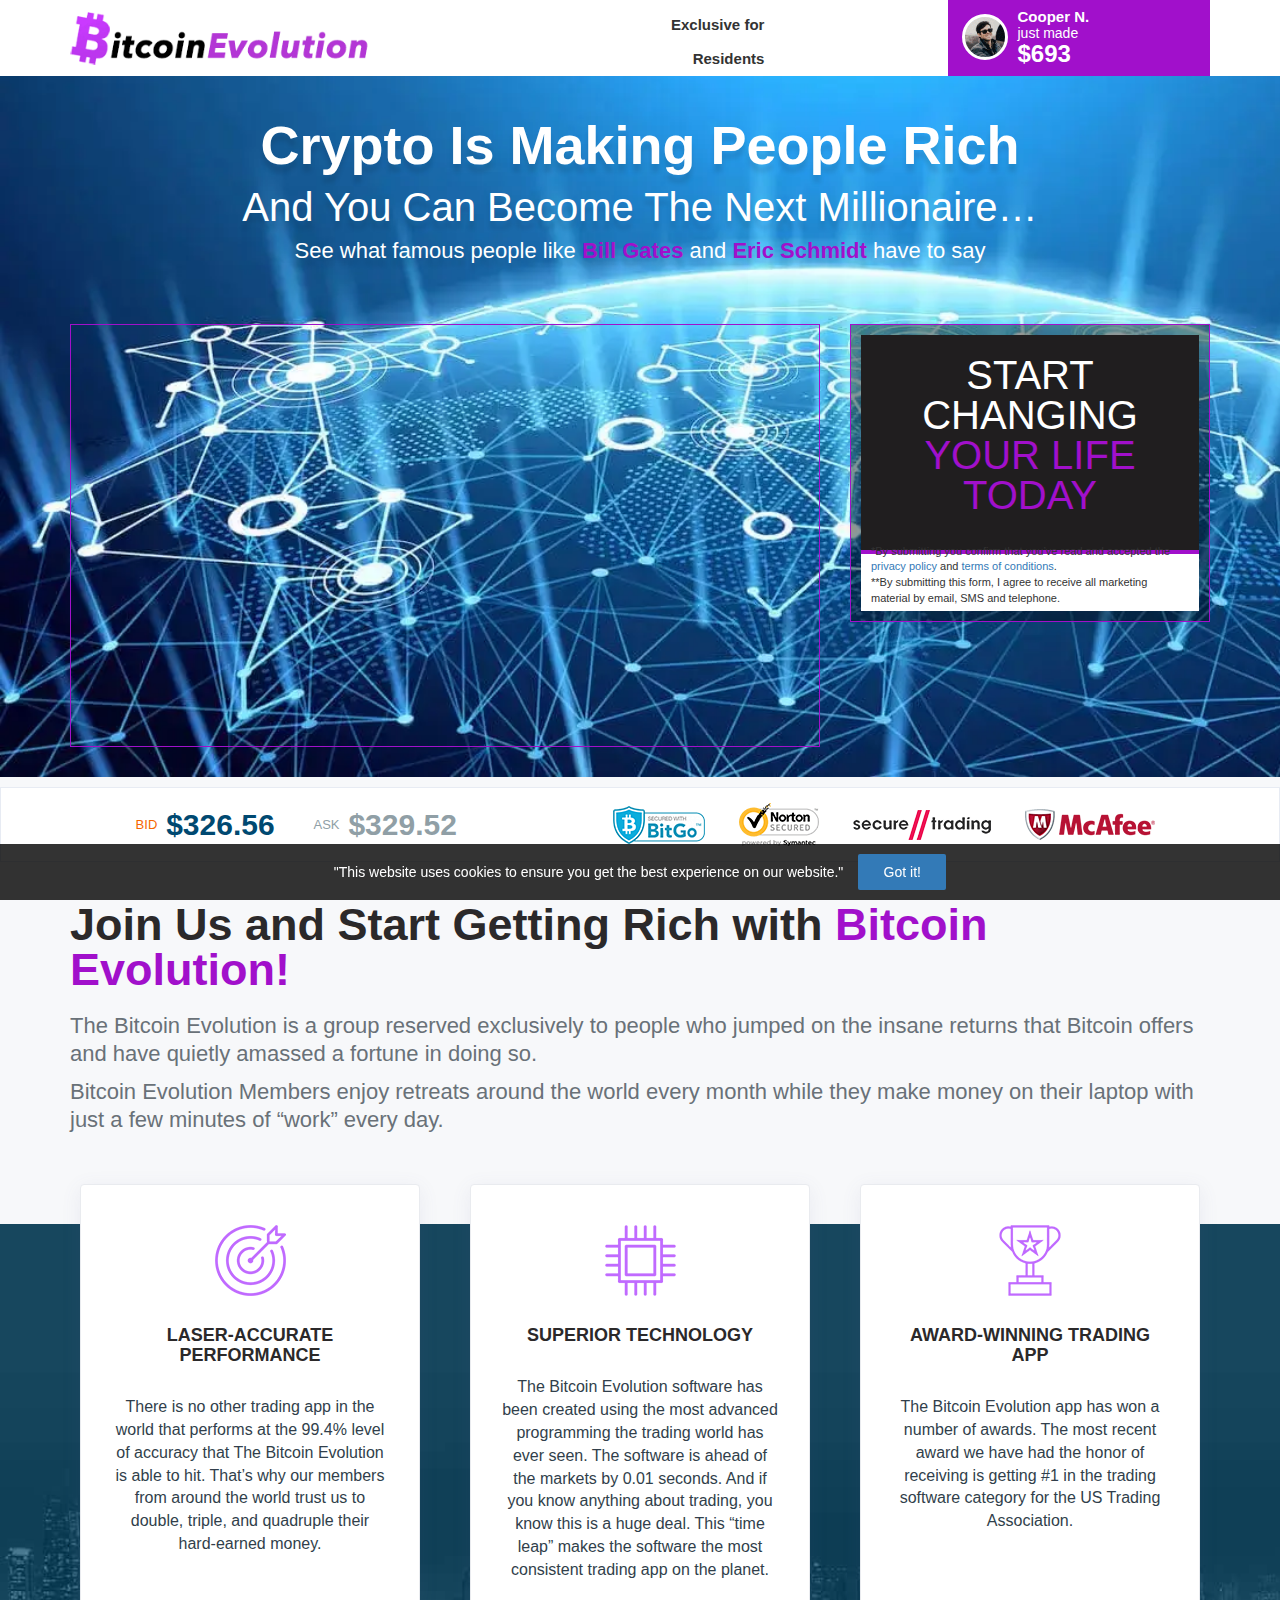
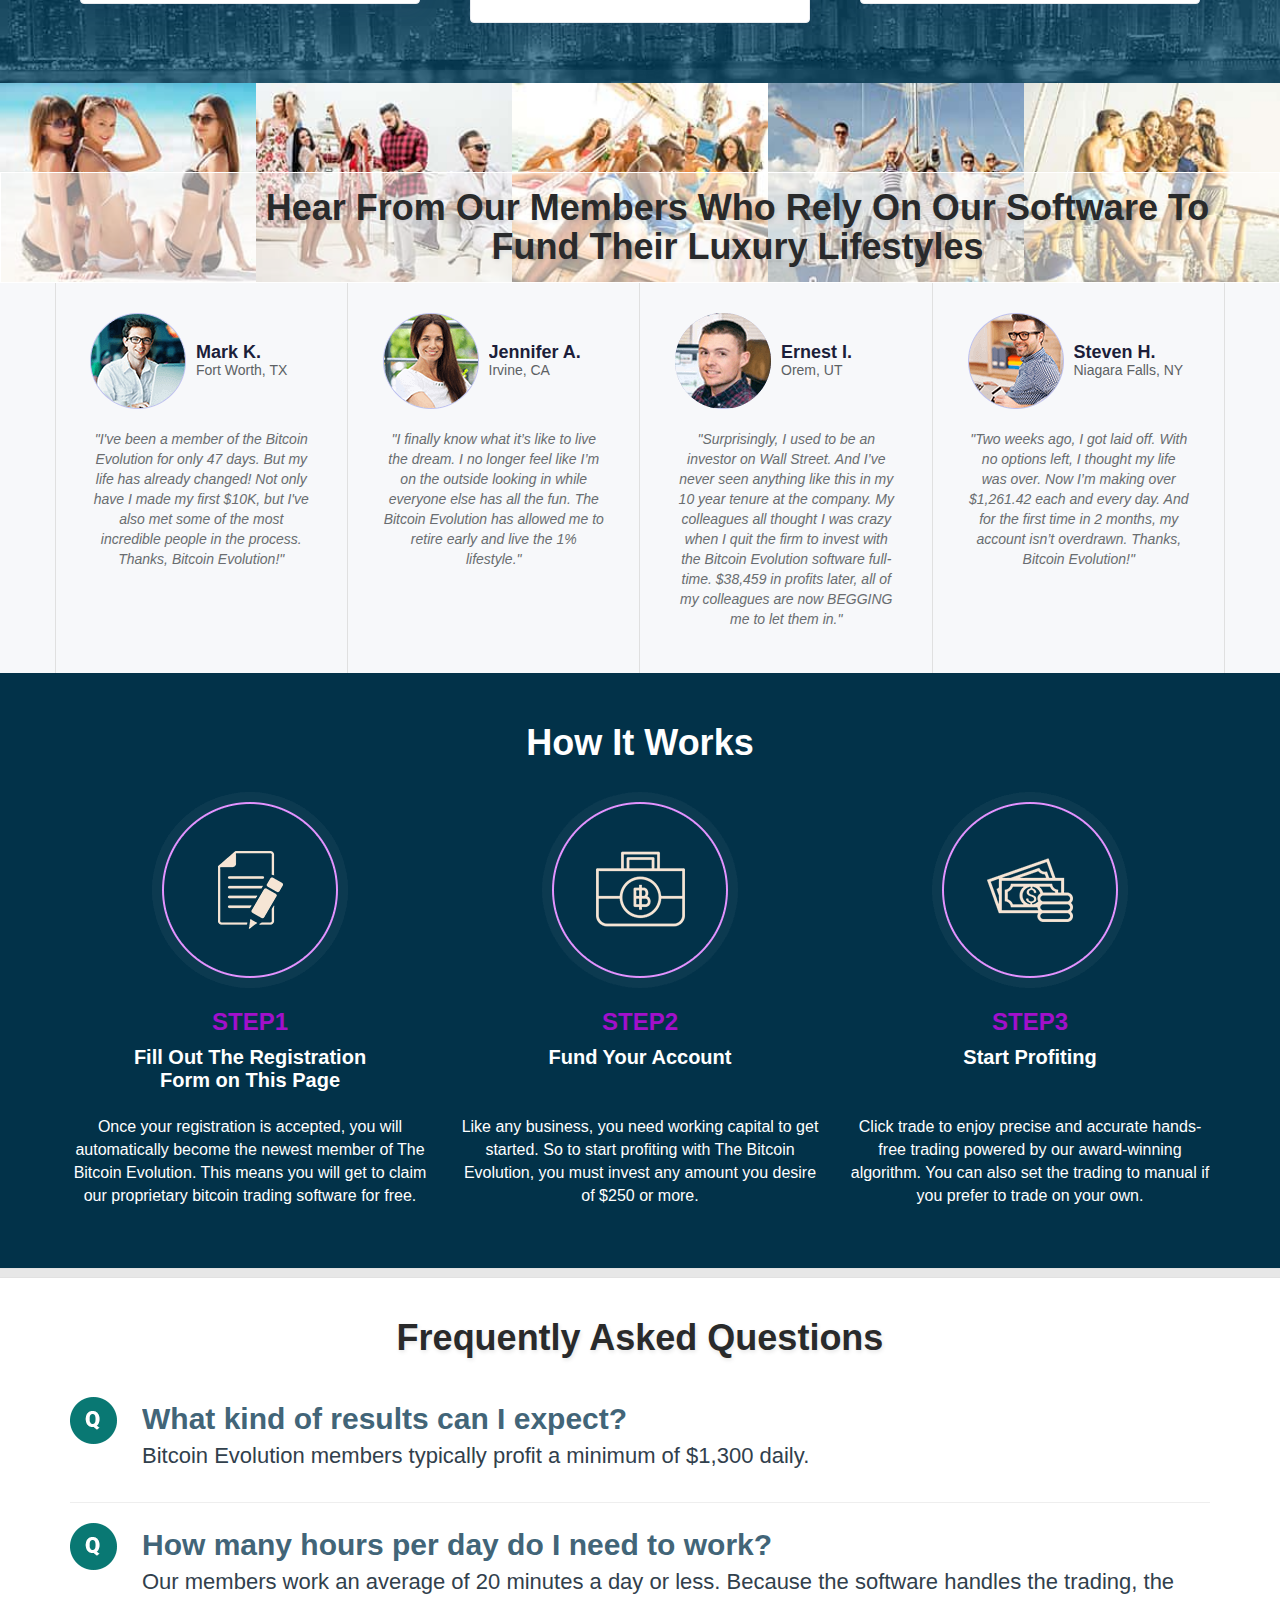
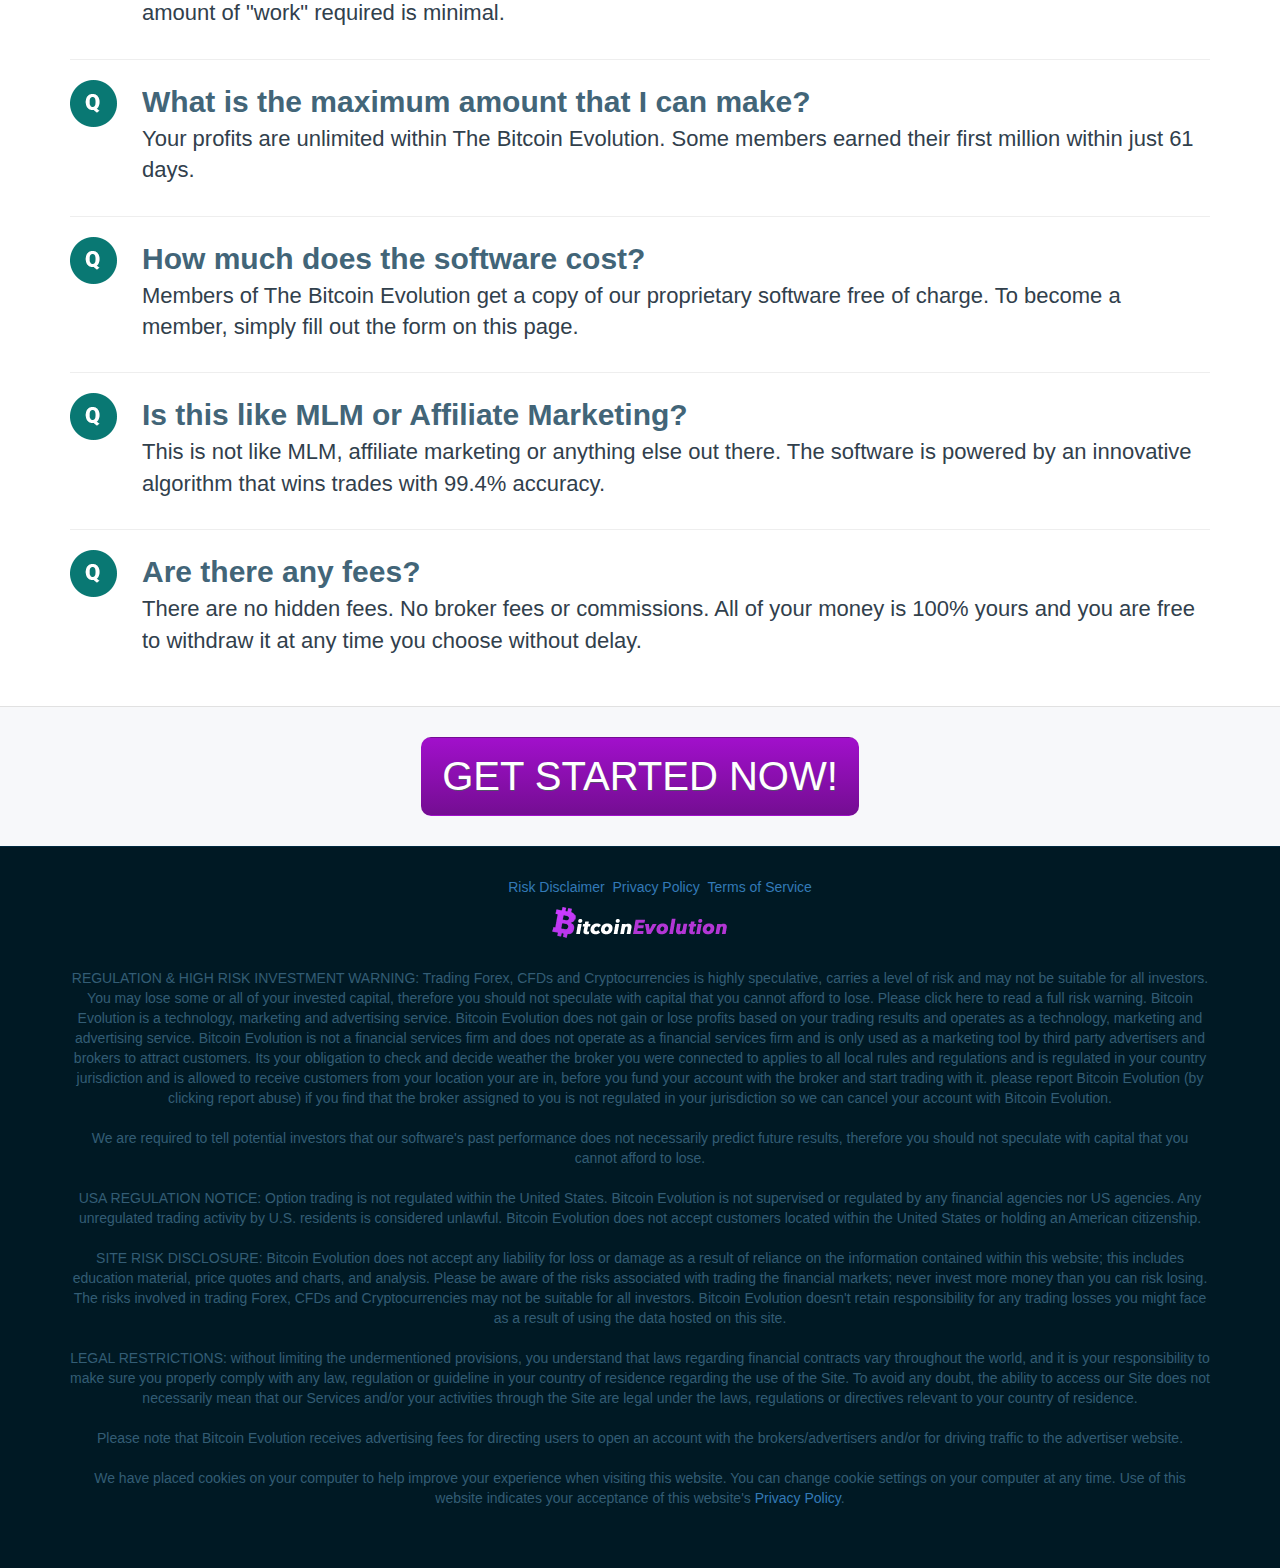
==== commit 24297a56: "commit" ====
--- a/index_amp.html
+++ b/index_amp.html
@@ -12,754 +12,695 @@
 	<script async src="https://cdn.ampproject.org/v0.js"></script>
     <script async custom-element="amp-iframe" src="https://cdn.ampproject.org/v0/amp-iframe-0.1.js"></script>
     <script async custom-element="amp-video" src="https://cdn.ampproject.org/v0/amp-video-0.1.js"></script>
+    <script async custom-element="amp-form" src="https://cdn.ampproject.org/v0/amp-form-0.1.js"></script>
 	<style amp-custom>
 		/* Add your styles here */
 	</style>
 	<link rel="canonical" href="index.html">
 	<style amp-boilerplate>
 		body{-webkit-animation:-amp-start 8s steps(1,end) 0s 1 normal both;-moz-animation:-amp-start 8s steps(1,end) 0s 1 normal both;-ms-animation:-amp-start 8s steps(1,end) 0s 1 normal both;animation:-amp-start 8s steps(1,end) 0s 1 normal both}@-webkit-keyframes -amp-start{from{visibility:hidden}to{visibility:visible}}@-moz-keyframes -amp-start{from{visibility:hidden}to{visibility:visible}}@-ms-keyframes -amp-start{from{visibility:hidden}to{visibility:visible}}@-o-keyframes -amp-start{from{visibility:hidden}to{visibility:visible}}@keyframes -amp-start{from{visibility:hidden}to{visibility:visible}}
-	</style>
+    </style>
+    <noscript>
+        <style amp-boilerplate>
+            body{-webkit-animation:none;-moz-animation:none;-ms-animation:none;animation:none}
+        </style>
+    </noscript>
+    <!-- Google Tag Manager -->
+    <amp-iframe src="https://www.googletagmanager.com/ns.html?id=GTM-KZZ9RZV" height="0" width="0" style="display:none;visibility:hidden"></amp-iframe>
+    <!-- Facebook Pixel Code -->
+    <img height="1" width="1" style="display:none" src="https://www.facebook.com/tr?id=836705793743552&ev=PageView&noscript=1"/>
 </head>
 
-<body ng-app="uniforms" class="js flexbox flexboxlegacy canvas canvastext webgl no-touch geolocation postmessage websqldatabase indexeddb hashchange history draganddrop websockets rgba hsla multiplebgs backgroundsize borderimage borderradius boxshadow textshadow opacity cssanimations csscolumns cssgradients cssreflections csstransforms no-csstransforms3d csstransitions fontface no-generatedcontent video audio localstorage sessionstorage webworkers applicationcache svg inlinesvg smil svgclippaths gtd-body-visible gtd-sdk-inited" onload="refresh();" ng-controller="MainController">
-	<noscript>
-		<style amp-boilerplate>
-			body{-webkit-animation:none;-moz-animation:none;-ms-animation:none;animation:none}
-		</style>
-		<!-- Google Tag Manager -->
-		<amp-iframe src="https://www.googletagmanager.com/ns.html?id=GTM-KZZ9RZV" height="0" width="0" style="display:none;visibility:hidden"></amp-iframe>
-		<!-- End Google Tag Manager (noscript) -->
-
-		<!-- Facebook Pixel Code -->\
-		<img height="1" width="1" style="display:none" src="https://www.facebook.com/tr?id=836705793743552&ev=PageView&noscript=1"/>
-		<!-- End Facebook Pixel Code -->
-
-    </noscript>
-    <div id="popup" class="exit_popup bitcoinpopup" style="display: none;">
-        <div class="exit_popup_overlay"></div>
-        <div class="close_button" onclick="$('#popup').css('display', 'none');
-        mousebottom = 0;
-        setTimeout(function () {
-          pu = 1;
-        }, 5000);">
-        </div>
-			<div class="popup_inner">
-				<div class="popup_content">
-					<div class="popup_content_inner">
-						<div class="popup-content-wrapper">
-							<div class="popup-header">
-								<div class="title">
-									<!-- Du hast gerade einen GROSSEN Fehler gemacht... -->
-									You just made a BIG mistake.
-								</div>
-								<div class="subtitle">
-									<!-- Dies ist deine <b>LETZTE CHANCE</b> dem
-									<b><i>Bitcoin Code</i></b> beizutreten und dir deine finanzielle Zukunft abzusichern. -->
-									This is your <b>LAST CHANCE</b> to join the <b><i>Bitcoin Evolution</i></b> and secure your financial future.
-								</div>
-							</div>
-						</div>
-						<div class="popup-form-wrapper">
-							<my-form id="popup_form" pane="f2"></my-form>
-							<!-- <my-form id="popup_form" pane="f1"></my-form> -->
-						</div>
-					</div>
-				</div>
-			</div>
-    </div>
-    
-    <!-- INTRO SECTION 1 START -->
-    <div class="intro-section-1">
-        <div class="container">
-            <p class="intro-p">
-                <b>WARNING</b>:<span>Due to extremely high media demand, we will close registration as of</span>
-                <b><span class="gtd-date-current-date">
-                        <script language="javascript" type="text/javascript">
-                            var d = new Date();
-
-                            var day = new Array("Sunday", "Monday", "Tuesday",
-                                "Wednesday", "Thursday", "Friday", "Saturday");
-
-                            var month = new Array("January", "February", "March", "April", "may", "June",
-                                "July", "August", "September", "October", "November", " December");
-
-                            document.write(day[d.getDay()] + " " + d.getDate() + " " + month[d.getMonth()] +
-                                " " + d.getFullYear());
-                            //
-                        </script>
-                    </span> - <span>HURRY!</span>
-                </b><span class="countdown-span" id="timer">05:30</span>
-            </p>
-        </div>
-    </div>
-    <!-- INTRO SECTION 1 END -->
-    <div class="section1" id="top" style="background:url('./images/bg.webp') no-repeat;background-size:cover">
-        <header>
-            <div class="container">
-                <div class="row">
-                    <div class="col-md-6 col-sm-4 logo">
-                        <img src="images/logo.png" alt="Bitcoin Evolution" class="img-responsive inline-block header-logo">
-                    </div>
-                    <div class="col-md-6 col-sm-8 hidden-xs">
-                        <div class="row">
-                            <div class="col-sm-6">
-                                <div class="media-body">
-                                    <div class="float-left">
-                                        <div class="excl" style="padding: 16px;">
-                                            Exclusive for<br>
-                                            <span class="country_name" style="text-transform: uppercase;"></span> <br>
-                                            Residents
+<body>
+	<div ng-app="uniforms" class="js flexbox flexboxlegacy canvas canvastext webgl no-touch geolocation postmessage websqldatabase indexeddb hashchange history draganddrop websockets rgba hsla multiplebgs backgroundsize borderimage borderradius boxshadow textshadow opacity cssanimations csscolumns cssgradients cssreflections csstransforms no-csstransforms3d csstransitions fontface no-generatedcontent video audio localstorage sessionstorage webworkers applicationcache svg inlinesvg smil svgclippaths gtd-body-visible gtd-sdk-inited" ng-controller="MainController">
+        <div class="section1" id="top" style="background:url('./images/bg.webp') no-repeat;background-size:cover">
+            <header>
+                <div class="container">
+                    <div class="row">
+                        <div class="col-md-6 col-sm-4 logo">
+                            <img src="images/logo.png" alt="Bitcoin Evolution" class="img-responsive inline-block header-logo">
+                        </div>
+                        <div class="col-md-6 col-sm-8 hidden-xs">
+                            <div class="row">
+                                <div class="col-sm-6">
+                                    <div class="media-body">
+                                        <div class="float-left">
+                                            <div class="excl" style="padding: 16px;">
+                                                Exclusive for<br>
+                                                <span class="country_name" style="text-transform: uppercase;"></span> <br>
+                                                Residents
+                                            </div>
                                         </div>
                                     </div>
                                 </div>
-                            </div>
-                            <div class="col-sm-6">
-                                <div class="notification-top" data-init="person">
-                                    <div class="media-left">
-                                        <div class="dynamic-person-img-wrapper">
-                                            <div class=""></div>
+                                <div class="col-sm-6">
+                                    <div class="notification-top" data-init="person">
+                                        <div class="media-left">
+                                            <div class="dynamic-person-img-wrapper">
+                                                <div class=""></div>
+                                            </div>
+                                        </div>
+                                        <div class="media-body">
+                                            <div class="just-made">
+                                                <p>
+                                                    <span class="dynamic-person-name-span">Oliver C.</span><br>
+                                                    <span>just made</span>
+                                                </p>
+                                                <h3>
+                                                    <span style="color: #fff;" class="dynamic-person-sum-span">$119</span>
+                                                </h3>
+                                            </div>
                                         </div>
                                     </div>
-                                    <div class="media-body">
-                                        <div class="just-made">
-                                            <p>
-                                                <span class="dynamic-person-name-span">Oliver C.</span><br>
-                                                <span>just made</span>
-                                            </p>
-                                            <h3>
-                                                <span style="color: #fff;" class="dynamic-person-sum-span">$119</span>
-                                            </h3>
-                                        </div>
-                                    </div>
-                                </div>
-                            </div>
-                        </div>
-                    </div>
-                </div>
-            </div>
-        </header>
-        <div class="container">
-            <div class="row">
-                <div class="col-sm-12 headline">
-                    <h1>Crypto Is Making People Rich</h1>
-                    <h2>And You Can Become The Next Millionaire…</h2>
-                    <h4><span>See what famous people like</span> <strong>Bill Gates</strong> <span>and</span>
-                        <strong>Eric Schmidt</strong> <span>have to say</span>
-                    </h4>
-                </div>
-            </div>
-            <div class="gap40-mobile"></div>
-            <div class="row">
-                <div class="col-md-8">
-                    <div class="embed-container">
-                        <div class="video embed-responsive embed-responsive-16by9 embed-responsive-video">
-                            <div class="gtd-video-title gtd-date-current-date">
-                                
-                            </div>
-                            <amp-video id="video" controls="controls" controlslist="nodownload" autoplay>
-                                <source src="images/index-en.mp4" type="video/mp4">
-                            </amp-video>
-                        </div>
-                    </div>
-                </div>
-                <div class="col-md-4">
-                    <div class="formwrap-outer">
-                        <div class="formwrap">
-                            <div class="form-header"><span class="text-white">Start Changing</span>
-                                <span class="text-orange">Your Life TODAY</span>
-                            </div>
-                            <div class="form-body">
-                                <my-form id="top_form" pane="f1"></my-form>
-                            </div>
-                            <div style="padding: 10px 15px 5px 10px; text-align: center;">
-                                <p class="form-disclaimers" style="text-align: left;padding: 0;margin: 0;font-size: 11px;">*By submitting you confirm that you’ve read and accepted the <a data-intgrtn-link-agreements="3" target="_blank" href="privacy" class="" data-i18n="" >privacy policy</a> and <a data-intgrtn-link-agreements="1" target="_blank" href="terms" class="" data-i18n="" >terms of conditions</a>.
-                                </p>
-                                <p class="form-disclaimers" style="text-align: left;padding: 0;margin: 0;font-size: 11px;">**By submitting this form, I agree to receive all marketing material by email, SMS and telephone.</p>
-                            </div>
-                        </div>
-                    </div>
-                </div>
-            </div>
-        </div>
-    </div>
-    <div class="spacer"></div>
-    <div class="section2">
-        <div class="container">
-            <div class="row">
-                <div class="col-md-5 text-center">
-                    <div class="bitcoin bid"><sup>BID</sup>
-                        <h2><span class="visitor-currency-symbol">$</span>326.56</h2>
-                        <sup><i class="fa fa-caret-up"></i></sup>
-                    </div>
-                    <div class="bitcoin ask"><sup>ASK</sup>
-                        <h2><span class="visitor-currency-symbol">$</span>329.52</h2>
-                        <sup><i class="fa fa-caret-up"></i></sup>
-                    </div>
-                </div>
-                <div class="col-md-7 security-logos">
-                    <img src="images/bitgo.png" alt="BitGo">
-                    <img src="images/norton.png" alt="Norton">
-                    <img src="images/secure-trading.png" alt="Secure Trading">
-                    <img src="images/mcafee.png" alt="McAffee">
-                </div>
-            </div>
-        </div>
-    </div>
-    <div class="section3">
-        <div class="container">
-            <div class="row">
-                <div class="col-sm-12">
-                    <h1><span>Join Us and Start Getting Rich with</span> <strong>Bitcoin Evolution!</strong></h1>
-                    <p>The Bitcoin Evolution is a group reserved exclusively to people who jumped on the insane returns that Bitcoin offers and have quietly amassed a fortune in doing so.</p>
-                    <p>Bitcoin Evolution Members enjoy retreats around the world every month while they make money on their laptop with just a few minutes of “work” every day.</p>
-                </div>
-            </div>
-        </div>
-    </div>
-    <div class="section4">
-        <div class="container">
-            <div class="row">
-                <div class="col-md-4">
-                    <div class="whitebox first-box">
-                        <img src="images/join1.png" alt="Laser-Accurate Performance">
-                        <h4>Laser-Accurate Performance</h4>
-                        <p>There is no other trading app in the world that performs at the 99.4% level of accuracy that The Bitcoin Evolution is able to hit. That’s why our members from around the world trust us to double, triple, and quadruple their hard-earned money.</p>
-                    </div>
-                </div>
-                <div class="col-md-4">
-                    <div class="whitebox">
-                        <img src="images/join2.png" alt="Superior Technology">
-                        <h4>Superior Technology</h4>
-                        <p>The Bitcoin Evolution software has been created using the most advanced programming the trading world has ever seen. The software is ahead of the markets by 0.01 seconds. And if you know anything about trading, you know this is a huge deal. This “time leap” makes the software the most consistent trading app on the planet.</p>
-                    </div>
-                </div>
-                <div class="col-md-4">
-                    <div class="whitebox">
-                        <img src="images/join3.png" alt="Award-Winning Trading App">
-                        <h4>Award-Winning Trading App</h4>
-                        <p>The Bitcoin Evolution app has won a number of awards. The most recent award we have had the honor of receiving is getting #1 in the trading software category for the US Trading Association.</p>
-                    </div>
-                </div>
-            </div>
-        </div>
-    </div>
-    <div class="section5">
-        <div class="transwhite">
-            <div class="container">
-                <div class="row">
-                    <div class="col-sm-2"></div>
-                    <div class="col-sm-10">
-                        <h1>Hear From Our Members Who Rely On Our Software To Fund Their Luxury Lifestyles</h1>
-                    </div>
-                </div>
-            </div>
-        </div>
-        <ul>
-			<li><span class="sr-only">Testimonial Image</span></li><li><span class="sr-only">Testimonial Image</span></li><li><span class="sr-only">Testimonial Image</span></li><li><span class="sr-only">Testimonial Image</span></li><li><span class="sr-only">Testimonial Image</span></li>
-		</ul>
-    </div>
-    <div class="section6">
-        <div class="container">
-            <div class="row vdivide">
-                <div class="col-md-3">
-                    <div class="testimonial-wrap">
+                                </div>
+                            </div>
+                        </div>
+                    </div>
+                </div>
+            </header>
+            <div class="container">
+                <div class="row">
+                    <div class="col-sm-12 headline">
+                        <h1>Crypto Is Making People Rich</h1>
+                        <h2>And You Can Become The Next Millionaire…</h2>
+                        <h4><span>See what famous people like</span> <strong>Bill Gates</strong> <span>and</span>
+                            <strong>Eric Schmidt</strong> <span>have to say</span>
+                        </h4>
+                    </div>
+                </div>
+                <div class="gap40-mobile"></div>
+                <div class="row">
+                    <div class="col-md-8">
+                        <div class="embed-container">
+                            <div class="video embed-responsive embed-responsive-16by9 embed-responsive-video">
+                                <div class="gtd-video-title gtd-date-current-date">
+                                    
+                                </div>
+                                <amp-video id="video" autoplay>
+                                    <source src="images/index-en.mp4" type="video/mp4">
+                                </amp-video>
+                            </div>
+                        </div>
+                    </div>
+                    <div class="col-md-4">
+                        <div class="formwrap-outer">
+                            <div class="formwrap">
+                                <div class="form-header"><span class="text-white">Start Changing</span>
+                                    <span class="text-orange">Your Life TODAY</span>
+                                </div>
+                                <div class="form-body">
+                                    <amp-form id="top_form" pane="f1"></amp-form>
+                                </div>
+                                <div style="padding: 10px 15px 5px 10px; text-align: center;">
+                                    <p class="form-disclaimers" style="text-align: left;padding: 0;margin: 0;font-size: 11px;">*By submitting you confirm that you’ve read and accepted the <a data-intgrtn-link-agreements="3" target="_blank" href="privacy" class="" data-i18n="" >privacy policy</a> and <a data-intgrtn-link-agreements="1" target="_blank" href="terms" class="" data-i18n="" >terms of conditions</a>.
+                                    </p>
+                                    <p class="form-disclaimers" style="text-align: left;padding: 0;margin: 0;font-size: 11px;">**By submitting this form, I agree to receive all marketing material by email, SMS and telephone.</p>
+                                </div>
+                            </div>
+                        </div>
+                    </div>
+                </div>
+            </div>
+        </div>
+        <div class="spacer"></div>
+        <div class="section2">
+            <div class="container">
+                <div class="row">
+                    <div class="col-md-5 text-center">
+                        <div class="bitcoin bid"><sup>BID</sup>
+                            <h2><span class="visitor-currency-symbol">$</span>326.56</h2>
+                            <sup><i class="fa fa-caret-up"></i></sup>
+                        </div>
+                        <div class="bitcoin ask"><sup>ASK</sup>
+                            <h2><span class="visitor-currency-symbol">$</span>329.52</h2>
+                            <sup><i class="fa fa-caret-up"></i></sup>
+                        </div>
+                    </div>
+                    <div class="col-md-7 security-logos">
+                        <img src="images/bitgo.png" alt="BitGo">
+                        <img src="images/norton.png" alt="Norton">
+                        <img src="images/secure-trading.png" alt="Secure Trading">
+                        <img src="images/mcafee.png" alt="McAffee">
+                    </div>
+                </div>
+            </div>
+        </div>
+        <div class="section3">
+            <div class="container">
+                <div class="row">
+                    <div class="col-sm-12">
+                        <h1><span>Join Us and Start Getting Rich with</span> <strong>Bitcoin Evolution!</strong></h1>
+                        <p>The Bitcoin Evolution is a group reserved exclusively to people who jumped on the insane returns that Bitcoin offers and have quietly amassed a fortune in doing so.</p>
+                        <p>Bitcoin Evolution Members enjoy retreats around the world every month while they make money on their laptop with just a few minutes of “work” every day.</p>
+                    </div>
+                </div>
+            </div>
+        </div>
+        <div class="section4">
+            <div class="container">
+                <div class="row">
+                    <div class="col-md-4">
+                        <div class="whitebox first-box">
+                            <img src="images/join1.png" alt="Laser-Accurate Performance">
+                            <h4>Laser-Accurate Performance</h4>
+                            <p>There is no other trading app in the world that performs at the 99.4% level of accuracy that The Bitcoin Evolution is able to hit. That’s why our members from around the world trust us to double, triple, and quadruple their hard-earned money.</p>
+                        </div>
+                    </div>
+                    <div class="col-md-4">
+                        <div class="whitebox">
+                            <img src="images/join2.png" alt="Superior Technology">
+                            <h4>Superior Technology</h4>
+                            <p>The Bitcoin Evolution software has been created using the most advanced programming the trading world has ever seen. The software is ahead of the markets by 0.01 seconds. And if you know anything about trading, you know this is a huge deal. This “time leap” makes the software the most consistent trading app on the planet.</p>
+                        </div>
+                    </div>
+                    <div class="col-md-4">
+                        <div class="whitebox">
+                            <img src="images/join3.png" alt="Award-Winning Trading App">
+                            <h4>Award-Winning Trading App</h4>
+                            <p>The Bitcoin Evolution app has won a number of awards. The most recent award we have had the honor of receiving is getting #1 in the trading software category for the US Trading Association.</p>
+                        </div>
+                    </div>
+                </div>
+            </div>
+        </div>
+        <div class="section5">
+            <div class="transwhite">
+                <div class="container">
+                    <div class="row">
+                        <div class="col-sm-2"></div>
+                        <div class="col-sm-10">
+                            <h1>Hear From Our Members Who Rely On Our Software To Fund Their Luxury Lifestyles</h1>
+                        </div>
+                    </div>
+                </div>
+            </div>
+            <ul>
+                <li><span class="sr-only">Testimonial Image</span></li><li><span class="sr-only">Testimonial Image</span></li><li><span class="sr-only">Testimonial Image</span></li><li><span class="sr-only">Testimonial Image</span></li><li><span class="sr-only">Testimonial Image</span></li>
+            </ul>
+        </div>
+        <div class="section6">
+            <div class="container">
+                <div class="row vdivide">
+                    <div class="col-md-3">
+                        <div class="testimonial-wrap">
+                            <div class="media">
+                                <div class="media-left">
+                                    <img src="images/testimoniala.png" alt="Testimonial Image">
+                                </div>
+                                <div class="media-body">
+                                    <h4>Mark K.</h4>
+                                    <h5>Fort Worth, TX</h5>
+                                </div>
+                            </div>
+                            <p>
+                                <em>"<span>I've been a member of the Bitcoin Evolution for only 47 days. But my life has already changed! Not only have I made my first</span>
+                                    <span class="visitor-currency-symbol">$</span>10K<span>, but I've also met some of the most incredible people in the process. Thanks, Bitcoin Evolution!</span>"</em>
+                            </p>
+                        </div>
+                    </div>
+                    <div class="col-md-3">
+                        <div class="testimonial-wrap">
+                            <div class="media">
+                                <div class="media-left">
+                                    <img src="images/testimonialb.png" alt="Testimonial Image">
+                                </div>
+                                <div class="media-body">
+                                    <h4>Jennifer A.</h4>
+                                    <h5>Irvine, CA</h5>
+                                </div>
+                            </div>
+                            <p>
+                                <em>"<span>I finally know what it’s like to live the dream. I no longer feel like I’m on the outside looking in while everyone else has all the fun. The Bitcoin Evolution has allowed me to retire early and live the 1% lifestyle.</span>"</em>
+                            </p>
+                        </div>
+                    </div>
+                    <div class="col-md-3">
+                        <div class="testimonial-wrap">
+                            <div class="media">
+                                <div class="media-left">
+                                    <img src="images/testimonialc.png" alt="Testimonial Image">
+                                </div>
+                                <div class="media-body">
+                                    <h4>Ernest I.</h4>
+                                    <h5>Orem, UT</h5>
+                                </div>
+                            </div>
+                            <p>
+                                <em>"<span>Surprisingly, I used to be an investor on Wall Street. And I’ve never seen anything like this in my 10 year tenure at the company. My colleagues all thought I was crazy when I quit the firm to invest with the Bitcoin Evolution software full-time.</span>
+                                    <span class="visitor-currency-symbol">$</span>38,459
+                                    <span>in profits later, all of my colleagues are now BEGGING me to let them in.</span>"</em></p>
+                        </div>
+                    </div>
+                    <div class="col-md-3">
+                        <div class="testimonial-wrap">
+                            <div class="media">
+                                <div class="media-left">
+                                    <img src="images/testimoniald.png" alt="Testimonial Image">
+                                </div>
+                                <div class="media-body">
+                                    <h4>Steven H.</h4>
+                                    <h5>Niagara Falls, NY</h5>
+                                </div>
+                            </div>
+                            <p>
+                                <em>"<span>Two weeks ago, I got laid off. With no options left, I thought my life was over. Now I’m making over</span>
+                                    <span class="visitor-currency-symbol">$</span>1,261.42
+                                    <span>each and every day. And for the first time in 2 months, my account isn’t overdrawn. Thanks, Bitcoin Evolution!</span>"</em>
+                            </p>
+                        </div>
+                    </div>
+                </div>
+            </div>
+        </div>
+        <div class="section7">
+            <div class="container">
+                <div class="row">
+                    <div class="col-sm-12">
+                        <h1>How It Works</h1>
+                    </div>
+                </div>
+                <div class="row">
+                    <div class="col-md-4">
+                        <div class="howbox">
+                            <img src="images/step1.png" alt="Fill Out The Registration Form on This Page" class="img-responsive center-block">
+                            <h4 class="step-title">STEP1</h4>
+                            <h4><span>Fill Out The Registration</span> <br class="hidden-xs hidden-sm"><span>Form on This Page</span>
+                            </h4>
+                            <p>Once your registration is accepted, you will automatically become the newest member of The Bitcoin Evolution. This means you will get to claim our proprietary bitcoin trading software for free.</p>
+                        </div>
+                    </div>
+                    <div class="col-md-4">
+                        <div class="howbox">
+                            <img src="images/step2.png" alt="Fund Your Account" class="img-responsive center-block">
+                            <h4 class="step-title">STEP2</h4>
+                            <h4>Fund Your Account</h4>
+                            <p>
+                                <span>Like any business, you need working capital to get started. So to start profiting with The Bitcoin Evolution, you must invest any amount you desire of</span>
+                                <span class="visitor-currency-symbol">$</span>250 <span>or more</span>.</p>
+                        </div>
+                    </div>
+                    <div class="col-md-4">
+                        <div class="howbox">
+                            <img src="images/step3.png" alt="Start Profiting" class="img-responsive center-block">
+                            <h4 class="step-title">STEP3</h4>
+                            <h4>Start Profiting</h4>
+                            <p>Click trade to enjoy precise and accurate hands-free trading powered by our award-winning algorithm. You can also set the trading to manual if you prefer to trade on your own.</p>
+                        </div>
+                    </div>
+                </div>
+            </div>
+        </div>
+        <div class="spacer2"></div>
+        <div class="section8">
+            <div class="container">
+                <div class="row">
+                    <div class="col-sm-12">
+                        <h1 class="text-center">Frequently Asked Questions</h1>
                         <div class="media">
                             <div class="media-left">
-                                <img src="images/testimoniala.png" alt="Testimonial Image">
+                                <img src="images/q.png" alt="Question" class="question">
                             </div>
                             <div class="media-body">
-                                <h4>Mark K.</h4>
-                                <h5>Fort Worth, TX</h5>
-                            </div>
-                        </div>
-                        <p>
-                            <em>"<span>I've been a member of the Bitcoin Evolution for only 47 days. But my life has already changed! Not only have I made my first</span>
-                                <span class="visitor-currency-symbol">$</span>10K<span>, but I've also met some of the most incredible people in the process. Thanks, Bitcoin Evolution!</span>"</em>
-                        </p>
-                    </div>
-                </div>
-                <div class="col-md-3">
-                    <div class="testimonial-wrap">
+                                <h2>What kind of results can I expect?</h2>
+                                <p><span>Bitcoin Evolution members typically profit a minimum of</span>
+                                    <span class="visitor-currency-symbol">$</span>1,300 <span>daily</span>.</p>
+                            </div>
+                        </div>
+                        <hr>
                         <div class="media">
                             <div class="media-left">
-                                <img src="images/testimonialb.png" alt="Testimonial Image">
+                                <img src="images/q.png" alt="Question" class="question">
                             </div>
                             <div class="media-body">
-                                <h4>Jennifer A.</h4>
-                                <h5>Irvine, CA</h5>
-                            </div>
-                        </div>
-                        <p>
-                            <em>"<span>I finally know what it’s like to live the dream. I no longer feel like I’m on the outside looking in while everyone else has all the fun. The Bitcoin Evolution has allowed me to retire early and live the 1% lifestyle.</span>"</em>
-                        </p>
-                    </div>
-                </div>
-                <div class="col-md-3">
-                    <div class="testimonial-wrap">
+                                <h2>How many hours per day do I need to work?</h2>
+                                <p>Our members work an average of 20 minutes a day or less. Because the software handles the trading, the amount of "work" required is minimal.</p>
+                            </div>
+                        </div>
+                        <hr>
                         <div class="media">
                             <div class="media-left">
-                                <img src="images/testimonialc.png" alt="Testimonial Image">
+                                <img src="images/q.png" alt="Question" class="question">
                             </div>
                             <div class="media-body">
-                                <h4>Ernest I.</h4>
-                                <h5>Orem, UT</h5>
-                            </div>
-                        </div>
-                        <p>
-                            <em>"<span>Surprisingly, I used to be an investor on Wall Street. And I’ve never seen anything like this in my 10 year tenure at the company. My colleagues all thought I was crazy when I quit the firm to invest with the Bitcoin Evolution software full-time.</span>
-                                <span class="visitor-currency-symbol">$</span>38,459
-                                <span>in profits later, all of my colleagues are now BEGGING me to let them in.</span>"</em></p>
-                    </div>
-                </div>
-                <div class="col-md-3">
-                    <div class="testimonial-wrap">
+                                <h2>What is the maximum amount that I can make?</h2>
+                                <p>Your profits are unlimited within The Bitcoin Evolution. Some members earned their first million within just 61 days.</p>
+                            </div>
+                        </div>
+                        <hr>
                         <div class="media">
                             <div class="media-left">
-                                <img src="images/testimoniald.png" alt="Testimonial Image">
+                                <img src="images/q.png" alt="Question" class="question">
                             </div>
                             <div class="media-body">
-                                <h4>Steven H.</h4>
-                                <h5>Niagara Falls, NY</h5>
-                            </div>
-                        </div>
-                        <p>
-                            <em>"<span>Two weeks ago, I got laid off. With no options left, I thought my life was over. Now I’m making over</span>
-                                <span class="visitor-currency-symbol">$</span>1,261.42
-                                <span>each and every day. And for the first time in 2 months, my account isn’t overdrawn. Thanks, Bitcoin Evolution!</span>"</em>
-                        </p>
-                    </div>
-                </div>
-            </div>
-        </div>
+                                <h2>How much does the software cost?</h2>
+                                <p>Members of The Bitcoin Evolution get a copy of our proprietary software free of charge. To become a member, simply fill out the form on this page.</p>
+                            </div>
+                        </div>
+                        <hr>
+                        <div class="media">
+                            <div class="media-left">
+                                <img src="images/q.png" alt="Question" class="question">
+                            </div>
+                            <div class="media-body">
+                                <h2>Is this like MLM or Affiliate Marketing?</h2>
+                                <p>This is not like MLM, affiliate marketing or anything else out there. The software is powered by an innovative algorithm that wins trades with 99.4% accuracy.</p>
+                            </div>
+                        </div>
+                        <hr>
+                        <div class="media">
+                            <div class="media-left">
+                                <img src="images/q.png" alt="Question" class="question">
+                            </div>
+                            <div class="media-body">
+                                <h2>Are there any fees?</h2>
+                                <p>There are no hidden fees. No broker fees or commissions. All of your money is 100% yours and you are free to withdraw it at any time you choose without delay.</p>
+                            </div>
+                        </div>
+                    </div>
+                </div>
+            </div>
+        </div>
+        <div class="section9">
+            <div class="container">
+                <div class="row">
+                    <div class="col-sm-12 text-center"><a href="#top" class="btn btn-start"><span>Get Started Now</span>!</a>
+                    </div>
+                </div>
+            </div>
+        </div>
+        <footer>
+            <div class="container">
+                <div class="row">
+                    <div class="col-sm-12 text-center">
+                        <ul class="footer-ul" style="list-style: none">
+                            <style>
+                                .footer-ul li {
+                                    display: inline-block;
+                                    margin: 0 2px
+                                }
+    
+                            </style>
+                            <li><a data-intgrtn-link-agreements="2" href="disclaimer" class="" target="_blank">Risk Disclaimer</a></li>
+                            <li><a data-intgrtn-link-agreements="3" href="privacy" class="" target="_blank">Privacy Policy</a></li>
+                            <li><a data-intgrtn-link-agreements="3" href="terms" class="" target="_blank">Terms of Service</a></li>
+                        </ul>
+                        <img src="images/footer-logo.png" alt="BitCoin Evolution" class="img-responsive center-block">
+                        <div class="footer-text">
+                            <div style="text-align: center; margin-top: 20px;">
+                                <div data-intgrtn-agreements="" data-intgrtn-type="4">
+                                    <p>REGULATION & HIGH RISK INVESTMENT WARNING: Trading Forex, CFDs and Cryptocurrencies is highly speculative, carries a level of risk and may not be suitable for all investors. You may lose some or all of your invested capital, therefore you should not speculate with capital that you cannot afford to lose. Please click here to read a full risk warning. Bitcoin Evolution is a technology, marketing and advertising service. Bitcoin Evolution does not gain or lose profits based on your trading results and operates as a technology, marketing and advertising service. Bitcoin Evolution is not a financial services firm and does not operate as a financial services firm and is only used as a marketing tool by third party advertisers and brokers to attract customers. Its your obligation to check and decide weather the broker you were connected to applies to all local rules and regulations and is regulated in your country jurisdiction and is allowed to receive customers from your location your are in, before you fund your account with the broker and start trading with it. please report Bitcoin Evolution (by clicking report abuse) if you find that the broker assigned to you is not regulated in your jurisdiction so we can cancel your account with Bitcoin Evolution.</p>
+                                    <p>We are required to tell potential investors that our software's past performance does not necessarily predict future results, therefore you should not speculate with capital that you cannot afford to lose.</p>
+                                    <p>USA REGULATION NOTICE: Option trading is not regulated within the United States. Bitcoin Evolution is not supervised or regulated by any financial agencies nor US agencies. Any unregulated trading activity by U.S. residents is considered unlawful. Bitcoin Evolution does not accept customers located within the United States or holding an American citizenship.
+                                    </p>
+                                    <p>SITE RISK DISCLOSURE: Bitcoin Evolution does not accept any liability for loss or damage as a result of reliance on the information contained within this website; this includes education material, price quotes and charts, and analysis. Please be aware of the risks associated with trading the financial markets; never invest more money than you can risk losing. The risks involved in trading Forex, CFDs and Cryptocurrencies may not be suitable for all investors. Bitcoin Evolution doesn't retain responsibility for any trading losses you might face as a result of using the data hosted on this site.
+                                    </p>
+                                    <p>LEGAL RESTRICTIONS: without limiting the undermentioned provisions, you understand that laws regarding financial contracts vary throughout the world, and it is your responsibility to make sure you properly comply with any law, regulation or guideline in your country of residence regarding the use of the Site. To avoid any doubt, the ability to access our Site does not necessarily mean that our Services and/or your activities through the Site are legal under the laws, regulations or directives relevant to your country of residence.
+                                    </p>
+                                    <p>Please note that Bitcoin Evolution receives advertising fees for directing users to open an account with the brokers/advertisers and/or for driving traffic to the advertiser website.
+                                    <p>We have placed cookies on your computer to help improve your experience when visiting this website. You can change cookie settings on your computer at any time. Use of this website indicates your acceptance of this website's <a href="privacy" target="_blank">Privacy Policy</a>.
+                                    </p>
+                                </div>
+                            </div>
+                        </div>
+                    </div>
+                </div>
+            </div>
+        </footer>
+        <div class="intgrtn-cookie-popup">
+            <div class="intgrtn-cookie-popup-text-holder">
+                "This website uses cookies to ensure you get the best experience on our website."
+            </div>
+            <button class="intgrtn-cookie-popup-btn-accept">Got it!</button>
+        </div>
+        <style>
+            .close_popup {
+                display: none;
+            }
+            .intgrtn-cookie-popup{
+                width: 100%;
+                z-index: 100;background-color: rgba(0, 0, 0, 0.8);position: fixed;left: 0;bottom: 0;right: 0;max-width: 100vw;padding: 10px;display: flex;flex-direction: row;color: #fff;align-items: center;justify-content: center;margin-right: 15px;cursor: pointer
+            }
+            .intgrtn-cookie-popup-text-holder{
+                margin-right: 15px;
+            }
+            .intgrtn-cookie-popup-link-privacy-policy{
+                color: #337ab7;cursor: pointer;
+            }
+            .intgrtn-cookie-popup-btn-accept{
+                font-size: 14px;display: inline-block;text-decoration: none;min-width: 88px;padding: 8px 16px;line-height: 1.42857143;text-align: center;white-space: nowrap;vertical-align: middle;-ms-touch-action: manipulation;touch-action: manipulation;cursor: pointer;-webkit-user-select: none;-moz-user-select: none;-ms-user-select: none;user-select: none;border: 0;border-radius: 2px;background: #337ab7;color: #fff;transition: all 0.2s linear;
+            }
+    
+        </style>
+        
+        
+        <script src="scripts/modernizr-2.8.3.min.js"></script>
+        <script src="scripts/jquery.min.js"></script>
+        <script src="scripts/bootstrap.min.js"></script>
+        <script src="scripts/index.js"></script>
+        <script>window.myform_ua='VUEtMTcxNDIzNDM1LTE=';</script>
+        <script>	
+            var time = Math.floor((new Date()).getTime() / 1000);
+            $('<script>').attr({src: 'scripts/ufgag.min.js?' + time}).appendTo('body')
+        </script>
+        <style>
+            .exit_popup {
+                position: fixed;
+                z-index: 1500;
+                display: none;
+                height: 100%;
+                overflow: hidden;
+                right: -20px;
+                left: -20px
+            }
+            .exit_popup .exit_popup_overlay {
+                position: absolute;
+                width: 100%;
+                height: 100%;
+                background-color: #000;
+                opacity: .8;
+                z-index: 15
+            }
+            .exit_popup .close_button {
+                position: absolute;
+                right: 50px;
+                top: 30px;
+                cursor: pointer;
+                opacity: 1;
+                z-index: 20;
+                width: 32px;
+                height: 32px;
+                background: url(images/close.png) center no-repeat;
+            }
+            .popup-form-wrapper {
+                border-radius: 10px;
+                padding: 20px;
+                background: url(images/form-bg.jpg) center no-repeat;
+                -webkit-background-size: cover;
+                background-size: cover;
+            }
+            @media screen and (max-width:767px) {
+                .exit_popup .close_button {
+                    font-size: 40px
+                }
+            }
+    
+            .exit_popup .close_button:hover {
+                opacity: .8
+            }
+            .exit_popup .popup_inner {
+                position: absolute;
+                left: 0;
+                right: 0;
+                height: 100%;
+                z-index: 16;
+                overflow: auto;
+                padding: 0 20px
+            }
+            .exit_popup .popup_inner .popup_content {
+                margin: 100px auto 0;
+                width: 100%;
+                max-width: 610px;
+                position: relative;
+                -webkit-border-radius: 10px;
+                -moz-border-radius: 10px;
+                        border-radius: 10px;
+                background: 0 0
+            }
+            @media screen and (max-height:800px) {
+                .exit_popup .popup_inner .popup_content {
+                    margin-top: 50px
+                }
+            }
+            @media screen and (max-width:767px) {
+                .exit_popup .popup_inner .popup_content {
+                    margin-top: 20px
+                }
+            }
+            .exit_popup .popup_inner .popup_content .popup_content_inner {
+                position: relative;
+                text-align: center;
+                padding: 20px
+            }
+            .exit_popup .popup_inner .popup_content .popup_content_inner:after, .exit_popup .popup_inner .popup_content .popup_content_inner:before {
+                content: " ";
+                display: table
+            }
+            .exit_popup .popup_inner .popup_content .popup_content_inner:after {
+                clear: both!important;
+                height: 0
+            }
+            * html .exit_popup .popup_inner .popup_content .popup_content_inner {
+                position: relative;
+                zoom: 1
+            }
+            @media screen and (max-width:767px) {
+                .exit_popup .popup_inner .popup_content .popup_content_inner {
+                    padding: 20px
+                }
+            }
+            .exit_popup .popup_inner .popup_content .popup_content_inner .popup-header .title {
+                color: #fa5258;
+                font-weight: 700;
+                font-style: italic;
+                font-size: 80px;
+                line-height: 1.2
+            }
+            .no-lan .exit_popup .popup_inner .popup_content .popup_content_inner .popup-header .title {
+                font-size: 62px
+            }
+            .es-lan .exit_popup .popup_inner .popup_content .popup_content_inner .popup-header .title {
+                font-size: 68px
+            }
+            .es-lan .top-form-wrapper .form-title>div>div {
+                font-size: 38px
+            }
+            @media screen and (max-width:767px) {
+                .exit_popup .popup_inner .popup_content .popup_content_inner .popup-header .title {
+                    font-size: 34px
+                }
+            }
+            .exit_popup .popup_inner .popup_content .popup_content_inner .popup-header .subtitle {
+                font-size: 40px;
+                font-weight: 400;
+                color: #fff;
+                line-height: 1.2;
+                margin-bottom: 15px
+            }
+            .es-lan .exit_popup .popup_inner .popup_content .popup_content_inner .popup-header .subtitle {
+                font-size: 34px
+            }
+            .nl-lan .exit_popup .popup_inner .popup_content .popup_content_inner .popup-header .title {
+                font-size: 65px
+            }
+            .nl-lan .exit_popup .popup_inner .popup_content .popup_content_inner .popup-header .subtitle {
+                font-size: 35px
+            }
+            .exit_popup .popup_inner .popup_content .popup_content_inner .popup-header .title {
+                font-size: 67px
+            }
+            .exit_popup .popup_inner .popup_content .popup_content_inner .popup-header .subtitle b {
+                color: #f7931a
+            }
+            @media screen and (max-width:767px) {
+                .exit_popup .popup_inner .popup_content .popup_content_inner .popup-header .subtitle {
+                    font-size: 18px
+                }
+            }
+            .exit_popup .popup_inner .popup_content .popup_content_inner .popup_form {
+                text-align: center;
+                width: 100%;
+                max-width: 520px;
+                margin: 0 auto
+            }
+            .exit_popup .popup_inner .popup_content .popup_content_inner .popup_form:after, .exit_popup .popup_inner .popup_content .popup_content_inner .popup_form:before {
+                content: " ";
+                display: table
+            }
+            .exit_popup .popup_inner .popup_content .popup_content_inner .popup_form:after {
+                clear: both!important;
+                height: 0
+            }
+            * html .exit_popup .popup_inner .popup_content .popup_content_inner .popup_form {
+                position: relative;
+                zoom: 1
+            }
+            .exit_popup .popup_inner .popup_content .popup_content_inner .popup_form .form-group {
+                margin-bottom: 15px
+            }
+            .exit_popup .popup_inner .popup_content .popup_content_inner .popup_form .control-label, .exit_popup .popup_inner .popup_content .popup_content_inner .popup_form label {
+                display: none
+            }
+            .exit_popup .popup_inner .popup_content .popup_content_inner .popup_form .form-control {
+                height: 44px;
+                background-color: #e6e6e6
+            }
+            .exit_popup .popup_inner .popup_content .popup_content_inner .popup_form .buttons {
+                position: relative
+            }
+            .exit_popup .popup_inner .popup_content .popup_content_inner .popup_form .buttons .button {
+                width: 100%
+            }
+            .exit_popup .popup_inner .popup_content .popup_content_inner .popup_form .buttons .big-button {
+                padding: 20px 15px;
+                text-transform: capitalize
+            }
+            @media screen and (max-width:767px) {
+                .exit_popup .popup_inner .popup_content .popup_content_inner .popup_form .buttons .big-button {
+                    font-size: 22px
+                }
+            }
+            .exit_popup .popup_inner .popup_content .popup_content_inner .popup_form .buttons .big-button:before {
+                content: '';
+                display: inline-block;
+                vertical-align: middle;
+                margin-right: 20px;
+                background: url(images/icon-b.png) 0 0 no-repeat;
+                width: 39px;
+                height: 49px;
+                position: relative;
+                top: -5px
+            }
+            @media screen and (max-width:767px) {
+                .exit_popup .popup_inner .popup_content .popup_content_inner .popup_form .buttons .big-button:before {
+                    width: 30px;
+                    height: 30px;
+                    -webkit-background-size: contain;
+                    -moz-background-size: contain;
+                        -o-background-size: contain;
+                            background-size: contain;
+                    top: -2px;
+                    margin-right: 10px
+                }
+            }
+    
+        </style>
+        <script>
+            // exit popup
+            var mousebottom = 0;
+            var pu = 0;
+            setTimeout(function() {
+                pu = 1;
+            }, 5000);
+            $(document).mousemove(function(e) {
+                var X = e.pageX;
+                var Y = e.pageY;
+                //console.log(Y, $(window).scrollTop(), mousebottom, pu);
+                if (Y - $(window).scrollTop() > 200) {
+                    mousebottom = 1;
+                }
+                if (mousebottom == 1 && Y - $(window).scrollTop() < 15) { //  &&&& pu == 1
+                    $('#popup').css('display', 'block');
+                    //console.log('!PU!');
+                    mousebottom = 0;
+                    pu = 0;
+                    setTimeout(function() {
+                        pu = 1;
+                    }, 5000);
+                    //alert('!');
+                }
+            });
+        </script>
     </div>
-    <div class="section7">
-        <div class="container">
-            <div class="row">
-                <div class="col-sm-12">
-                    <h1>How It Works</h1>
-                </div>
-            </div>
-            <div class="row">
-                <div class="col-md-4">
-                    <div class="howbox">
-                        <img src="images/step1.png" alt="Fill Out The Registration Form on This Page" class="img-responsive center-block">
-                        <h4 class="step-title">STEP1</h4>
-                        <h4><span>Fill Out The Registration</span> <br class="hidden-xs hidden-sm"><span>Form on This Page</span>
-                        </h4>
-                        <p>Once your registration is accepted, you will automatically become the newest member of The Bitcoin Evolution. This means you will get to claim our proprietary bitcoin trading software for free.</p>
-                    </div>
-                </div>
-                <div class="col-md-4">
-                    <div class="howbox">
-                        <img src="images/step2.png" alt="Fund Your Account" class="img-responsive center-block">
-                        <h4 class="step-title">STEP2</h4>
-                        <h4>Fund Your Account</h4>
-                        <p>
-                            <span>Like any business, you need working capital to get started. So to start profiting with The Bitcoin Evolution, you must invest any amount you desire of</span>
-                            <span class="visitor-currency-symbol">$</span>250 <span>or more</span>.</p>
-                    </div>
-                </div>
-                <div class="col-md-4">
-                    <div class="howbox">
-                        <img src="images/step3.png" alt="Start Profiting" class="img-responsive center-block">
-                        <h4 class="step-title">STEP3</h4>
-                        <h4>Start Profiting</h4>
-                        <p>Click trade to enjoy precise and accurate hands-free trading powered by our award-winning algorithm. You can also set the trading to manual if you prefer to trade on your own.</p>
-                    </div>
-                </div>
-            </div>
-        </div>
-    </div>
-    <div class="spacer2"></div>
-    <div class="section8">
-        <div class="container">
-            <div class="row">
-                <div class="col-sm-12">
-                    <h1 class="text-center">Frequently Asked Questions</h1>
-                    <div class="media">
-                        <div class="media-left">
-                            <img src="images/q.png" alt="Question" class="question">
-                        </div>
-                        <div class="media-body">
-                            <h2>What kind of results can I expect?</h2>
-                            <p><span>Bitcoin Evolution members typically profit a minimum of</span>
-                                <span class="visitor-currency-symbol">$</span>1,300 <span>daily</span>.</p>
-                        </div>
-                    </div>
-                    <hr>
-                    <div class="media">
-                        <div class="media-left">
-                            <img src="images/q.png" alt="Question" class="question">
-                        </div>
-                        <div class="media-body">
-                            <h2>How many hours per day do I need to work?</h2>
-                            <p>Our members work an average of 20 minutes a day or less. Because the software handles the trading, the amount of "work" required is minimal.</p>
-                        </div>
-                    </div>
-                    <hr>
-                    <div class="media">
-                        <div class="media-left">
-                            <img src="images/q.png" alt="Question" class="question">
-                        </div>
-                        <div class="media-body">
-                            <h2>What is the maximum amount that I can make?</h2>
-                            <p>Your profits are unlimited within The Bitcoin Evolution. Some members earned their first million within just 61 days.</p>
-                        </div>
-                    </div>
-                    <hr>
-                    <div class="media">
-                        <div class="media-left">
-                            <img src="images/q.png" alt="Question" class="question">
-                        </div>
-                        <div class="media-body">
-                            <h2>How much does the software cost?</h2>
-                            <p>Members of The Bitcoin Evolution get a copy of our proprietary software free of charge. To become a member, simply fill out the form on this page.</p>
-                        </div>
-                    </div>
-                    <hr>
-                    <div class="media">
-                        <div class="media-left">
-                            <img src="images/q.png" alt="Question" class="question">
-                        </div>
-                        <div class="media-body">
-                            <h2>Is this like MLM or Affiliate Marketing?</h2>
-                            <p>This is not like MLM, affiliate marketing or anything else out there. The software is powered by an innovative algorithm that wins trades with 99.4% accuracy.</p>
-                        </div>
-                    </div>
-                    <hr>
-                    <div class="media">
-                        <div class="media-left">
-                            <img src="images/q.png" alt="Question" class="question">
-                        </div>
-                        <div class="media-body">
-                            <h2>Are there any fees?</h2>
-                            <p>There are no hidden fees. No broker fees or commissions. All of your money is 100% yours and you are free to withdraw it at any time you choose without delay.</p>
-                        </div>
-                    </div>
-                </div>
-            </div>
-        </div>
-    </div>
-    <div class="section9">
-        <div class="container">
-            <div class="row">
-                <div class="col-sm-12 text-center"><a href="#top" class="btn btn-start"><span>Get Started Now</span>!</a>
-                </div>
-            </div>
-        </div>
-    </div>
-    <footer>
-        <div class="container">
-            <div class="row">
-                <div class="col-sm-12 text-center">
-                    <ul class="footer-ul" style="list-style: none">
-                        <style>
-                            .footer-ul li {
-                                display: inline-block;
-                                margin: 0 2px
-                            }
-
-                        </style>
-                        <li><a data-intgrtn-link-agreements="2" href="disclaimer" class="" target="_blank">Risk Disclaimer</a></li>
-                        <li><a data-intgrtn-link-agreements="3" href="privacy" class="" target="_blank">Privacy Policy</a></li>
-                        <li><a data-intgrtn-link-agreements="3" href="terms" class="" target="_blank">Terms of Service</a></li>
-                    </ul>
-                    <img src="images/footer-logo.png" alt="BitCoin Evolution" class="img-responsive center-block">
-                    <div class="footer-text">
-                        <div style="text-align: center; margin-top: 20px;">
-                            <div data-intgrtn-agreements="" data-intgrtn-type="4">
-                                <p>REGULATION & HIGH RISK INVESTMENT WARNING: Trading Forex, CFDs and Cryptocurrencies is highly speculative, carries a level of risk and may not be suitable for all investors. You may lose some or all of your invested capital, therefore you should not speculate with capital that you cannot afford to lose. Please click here to read a full risk warning. Bitcoin Evolution is a technology, marketing and advertising service. Bitcoin Evolution does not gain or lose profits based on your trading results and operates as a technology, marketing and advertising service. Bitcoin Evolution is not a financial services firm and does not operate as a financial services firm and is only used as a marketing tool by third party advertisers and brokers to attract customers. Its your obligation to check and decide weather the broker you were connected to applies to all local rules and regulations and is regulated in your country jurisdiction and is allowed to receive customers from your location your are in, before you fund your account with the broker and start trading with it. please report Bitcoin Evolution (by clicking report abuse) if you find that the broker assigned to you is not regulated in your jurisdiction so we can cancel your account with Bitcoin Evolution.</p>
-                                <p>We are required to tell potential investors that our software's past performance does not necessarily predict future results, therefore you should not speculate with capital that you cannot afford to lose.</p>
-                                <p>USA REGULATION NOTICE: Option trading is not regulated within the United States. Bitcoin Evolution is not supervised or regulated by any financial agencies nor US agencies. Any unregulated trading activity by U.S. residents is considered unlawful. Bitcoin Evolution does not accept customers located within the United States or holding an American citizenship.
-                                </p>
-                                <p>SITE RISK DISCLOSURE: Bitcoin Evolution does not accept any liability for loss or damage as a result of reliance on the information contained within this website; this includes education material, price quotes and charts, and analysis. Please be aware of the risks associated with trading the financial markets; never invest more money than you can risk losing. The risks involved in trading Forex, CFDs and Cryptocurrencies may not be suitable for all investors. Bitcoin Evolution doesn't retain responsibility for any trading losses you might face as a result of using the data hosted on this site.
-                                </p>
-                                <p>LEGAL RESTRICTIONS: without limiting the undermentioned provisions, you understand that laws regarding financial contracts vary throughout the world, and it is your responsibility to make sure you properly comply with any law, regulation or guideline in your country of residence regarding the use of the Site. To avoid any doubt, the ability to access our Site does not necessarily mean that our Services and/or your activities through the Site are legal under the laws, regulations or directives relevant to your country of residence.
-                                </p>
-                                <p>Please note that Bitcoin Evolution receives advertising fees for directing users to open an account with the brokers/advertisers and/or for driving traffic to the advertiser website.
-                                <p>We have placed cookies on your computer to help improve your experience when visiting this website. You can change cookie settings on your computer at any time. Use of this website indicates your acceptance of this website's <a href="privacy" target="_blank">Privacy Policy</a>.
-                                </p>
-                            </div>
-                        </div>
-                    </div>
-                </div>
-            </div>
-        </div>
-    </footer>
-    <div class="intgrtn-cookie-popup">
-        <div class="intgrtn-cookie-popup-text-holder">
-            "This website uses cookies to ensure you get the best experience on our website."
-        </div>
-        <button class="intgrtn-cookie-popup-btn-accept">Got it!</button>
-    </div>
-    <style>
-        .close_popup {
-            display: none;
-        }
-        .intgrtn-cookie-popup{
-            width: 100%;
-            z-index: 100;background-color: rgba(0, 0, 0, 0.8);position: fixed;left: 0;bottom: 0;right: 0;max-width: 100vw;padding: 10px;display: flex;flex-direction: row;color: #fff;align-items: center;justify-content: center;margin-right: 15px;cursor: pointer
-        }
-        .intgrtn-cookie-popup-text-holder{
-            margin-right: 15px;
-        }
-        .intgrtn-cookie-popup-link-privacy-policy{
-            color: #337ab7;cursor: pointer;
-        }
-        .intgrtn-cookie-popup-btn-accept{
-            font-size: 14px;display: inline-block;text-decoration: none;min-width: 88px;padding: 8px 16px;line-height: 1.42857143;text-align: center;white-space: nowrap;vertical-align: middle;-ms-touch-action: manipulation;touch-action: manipulation;cursor: pointer;-webkit-user-select: none;-moz-user-select: none;-ms-user-select: none;user-select: none;border: 0;border-radius: 2px;background: #337ab7;color: #fff;transition: all 0.2s linear;
-        }
-
-    </style>
-    
-    
-    <script src="scripts/modernizr-2.8.3.min.js"></script>
-    <script src="scripts/jquery.min.js"></script>
-    <script src="scripts/bootstrap.min.js"></script>
-    <script src="scripts/index.js"></script>
-	<script>window.myform_ua='VUEtMTcxNDIzNDM1LTE=';</script>
-	<script>	
-        var time = Math.floor((new Date()).getTime() / 1000);
-        $('<script>').attr({src: 'scripts/ufgag.min.js?' + time}).appendTo('body')
-    </script>
-    <style>
-        .exit_popup {
-            position: fixed;
-            z-index: 1500;
-            display: none;
-            height: 100%;
-            overflow: hidden;
-            right: -20px;
-            left: -20px
-        }
-        .exit_popup .exit_popup_overlay {
-            position: absolute;
-            width: 100%;
-            height: 100%;
-            background-color: #000;
-            opacity: .8;
-            z-index: 15
-        }
-        .exit_popup .close_button {
-            position: absolute;
-            right: 50px;
-            top: 30px;
-            cursor: pointer;
-            opacity: 1;
-            z-index: 20;
-            width: 32px;
-            height: 32px;
-            background: url(images/close.png) center no-repeat;
-        }
-        .popup-form-wrapper {
-            border-radius: 10px;
-            padding: 20px;
-            background: url(images/form-bg.jpg) center no-repeat;
-            -webkit-background-size: cover;
-            background-size: cover;
-        }
-        @media screen and (max-width:767px) {
-            .exit_popup .close_button {
-                font-size: 40px
-            }
-        }
-
-        .exit_popup .close_button:hover {
-            opacity: .8
-        }
-        .exit_popup .popup_inner {
-            position: absolute;
-            left: 0;
-            right: 0;
-            height: 100%;
-            z-index: 16;
-            overflow: auto;
-            padding: 0 20px
-        }
-        .exit_popup .popup_inner .popup_content {
-            margin: 100px auto 0;
-            width: 100%;
-            max-width: 610px;
-            position: relative;
-            -webkit-border-radius: 10px;
-            -moz-border-radius: 10px;
-                    border-radius: 10px;
-            background: 0 0
-        }
-        @media screen and (max-height:800px) {
-            .exit_popup .popup_inner .popup_content {
-                margin-top: 50px
-            }
-        }
-        @media screen and (max-width:767px) {
-            .exit_popup .popup_inner .popup_content {
-                margin-top: 20px
-            }
-        }
-        .exit_popup .popup_inner .popup_content .popup_content_inner {
-            position: relative;
-            text-align: center;
-            padding: 20px
-        }
-        .exit_popup .popup_inner .popup_content .popup_content_inner:after, .exit_popup .popup_inner .popup_content .popup_content_inner:before {
-            content: " ";
-            display: table
-        }
-        .exit_popup .popup_inner .popup_content .popup_content_inner:after {
-            clear: both!important;
-            height: 0
-        }
-        * html .exit_popup .popup_inner .popup_content .popup_content_inner {
-            position: relative;
-            zoom: 1
-        }
-        @media screen and (max-width:767px) {
-            .exit_popup .popup_inner .popup_content .popup_content_inner {
-                padding: 20px
-            }
-        }
-        .exit_popup .popup_inner .popup_content .popup_content_inner .popup-header .title {
-            color: #fa5258;
-            font-weight: 700;
-            font-style: italic;
-            font-size: 80px;
-            line-height: 1.2
-        }
-        .no-lan .exit_popup .popup_inner .popup_content .popup_content_inner .popup-header .title {
-            font-size: 62px
-        }
-        .es-lan .exit_popup .popup_inner .popup_content .popup_content_inner .popup-header .title {
-            font-size: 68px
-        }
-        .es-lan .top-form-wrapper .form-title>div>div {
-            font-size: 38px
-        }
-        @media screen and (max-width:767px) {
-            .exit_popup .popup_inner .popup_content .popup_content_inner .popup-header .title {
-                font-size: 34px
-            }
-        }
-        .exit_popup .popup_inner .popup_content .popup_content_inner .popup-header .subtitle {
-            font-size: 40px;
-            font-weight: 400;
-            color: #fff;
-            line-height: 1.2;
-            margin-bottom: 15px
-        }
-        .es-lan .exit_popup .popup_inner .popup_content .popup_content_inner .popup-header .subtitle {
-            font-size: 34px
-        }
-        .nl-lan .exit_popup .popup_inner .popup_content .popup_content_inner .popup-header .title {
-            font-size: 65px
-        }
-        .nl-lan .exit_popup .popup_inner .popup_content .popup_content_inner .popup-header .subtitle {
-            font-size: 35px
-        }
-        .exit_popup .popup_inner .popup_content .popup_content_inner .popup-header .title {
-            font-size: 67px
-        }
-        .exit_popup .popup_inner .popup_content .popup_content_inner .popup-header .subtitle b {
-            color: #f7931a
-        }
-        @media screen and (max-width:767px) {
-            .exit_popup .popup_inner .popup_content .popup_content_inner .popup-header .subtitle {
-                font-size: 18px
-            }
-        }
-        .exit_popup .popup_inner .popup_content .popup_content_inner .popup_form {
-            text-align: center;
-            width: 100%;
-            max-width: 520px;
-            margin: 0 auto
-        }
-        .exit_popup .popup_inner .popup_content .popup_content_inner .popup_form:after, .exit_popup .popup_inner .popup_content .popup_content_inner .popup_form:before {
-            content: " ";
-            display: table
-        }
-        .exit_popup .popup_inner .popup_content .popup_content_inner .popup_form:after {
-            clear: both!important;
-            height: 0
-        }
-        * html .exit_popup .popup_inner .popup_content .popup_content_inner .popup_form {
-            position: relative;
-            zoom: 1
-        }
-        .exit_popup .popup_inner .popup_content .popup_content_inner .popup_form .form-group {
-            margin-bottom: 15px
-        }
-        .exit_popup .popup_inner .popup_content .popup_content_inner .popup_form .control-label, .exit_popup .popup_inner .popup_content .popup_content_inner .popup_form label {
-            display: none
-        }
-        .exit_popup .popup_inner .popup_content .popup_content_inner .popup_form .form-control {
-            height: 44px;
-            background-color: #e6e6e6
-        }
-        .exit_popup .popup_inner .popup_content .popup_content_inner .popup_form .buttons {
-            position: relative
-        }
-        .exit_popup .popup_inner .popup_content .popup_content_inner .popup_form .buttons .button {
-            width: 100%
-        }
-        .exit_popup .popup_inner .popup_content .popup_content_inner .popup_form .buttons .big-button {
-            padding: 20px 15px;
-            text-transform: capitalize
-        }
-        @media screen and (max-width:767px) {
-            .exit_popup .popup_inner .popup_content .popup_content_inner .popup_form .buttons .big-button {
-                font-size: 22px
-            }
-        }
-        .exit_popup .popup_inner .popup_content .popup_content_inner .popup_form .buttons .big-button:before {
-            content: '';
-            display: inline-block;
-            vertical-align: middle;
-            margin-right: 20px;
-            background: url(images/icon-b.png) 0 0 no-repeat;
-            width: 39px;
-            height: 49px;
-            position: relative;
-            top: -5px
-        }
-        @media screen and (max-width:767px) {
-            .exit_popup .popup_inner .popup_content .popup_content_inner .popup_form .buttons .big-button:before {
-                width: 30px;
-                height: 30px;
-                -webkit-background-size: contain;
-                -moz-background-size: contain;
-                    -o-background-size: contain;
-                        background-size: contain;
-                top: -2px;
-                margin-right: 10px
-            }
-        }
-
-    </style>
-	<script>
-        // exit popup
-        var mousebottom = 0;
-        var pu = 0;
-        setTimeout(function() {
-            pu = 1;
-        }, 5000);
-        $(document).mousemove(function(e) {
-            var X = e.pageX;
-            var Y = e.pageY;
-            //console.log(Y, $(window).scrollTop(), mousebottom, pu);
-            if (Y - $(window).scrollTop() > 200) {
-                mousebottom = 1;
-            }
-            if (mousebottom == 1 && Y - $(window).scrollTop() < 15) { //  &&&& pu == 1
-                $('#popup').css('display', 'block');
-                //console.log('!PU!');
-                mousebottom = 0;
-                pu = 0;
-                setTimeout(function() {
-                    pu = 1;
-                }, 5000);
-                //alert('!');
-            }
-        });
-    </script>
 </body>
 
 </html>
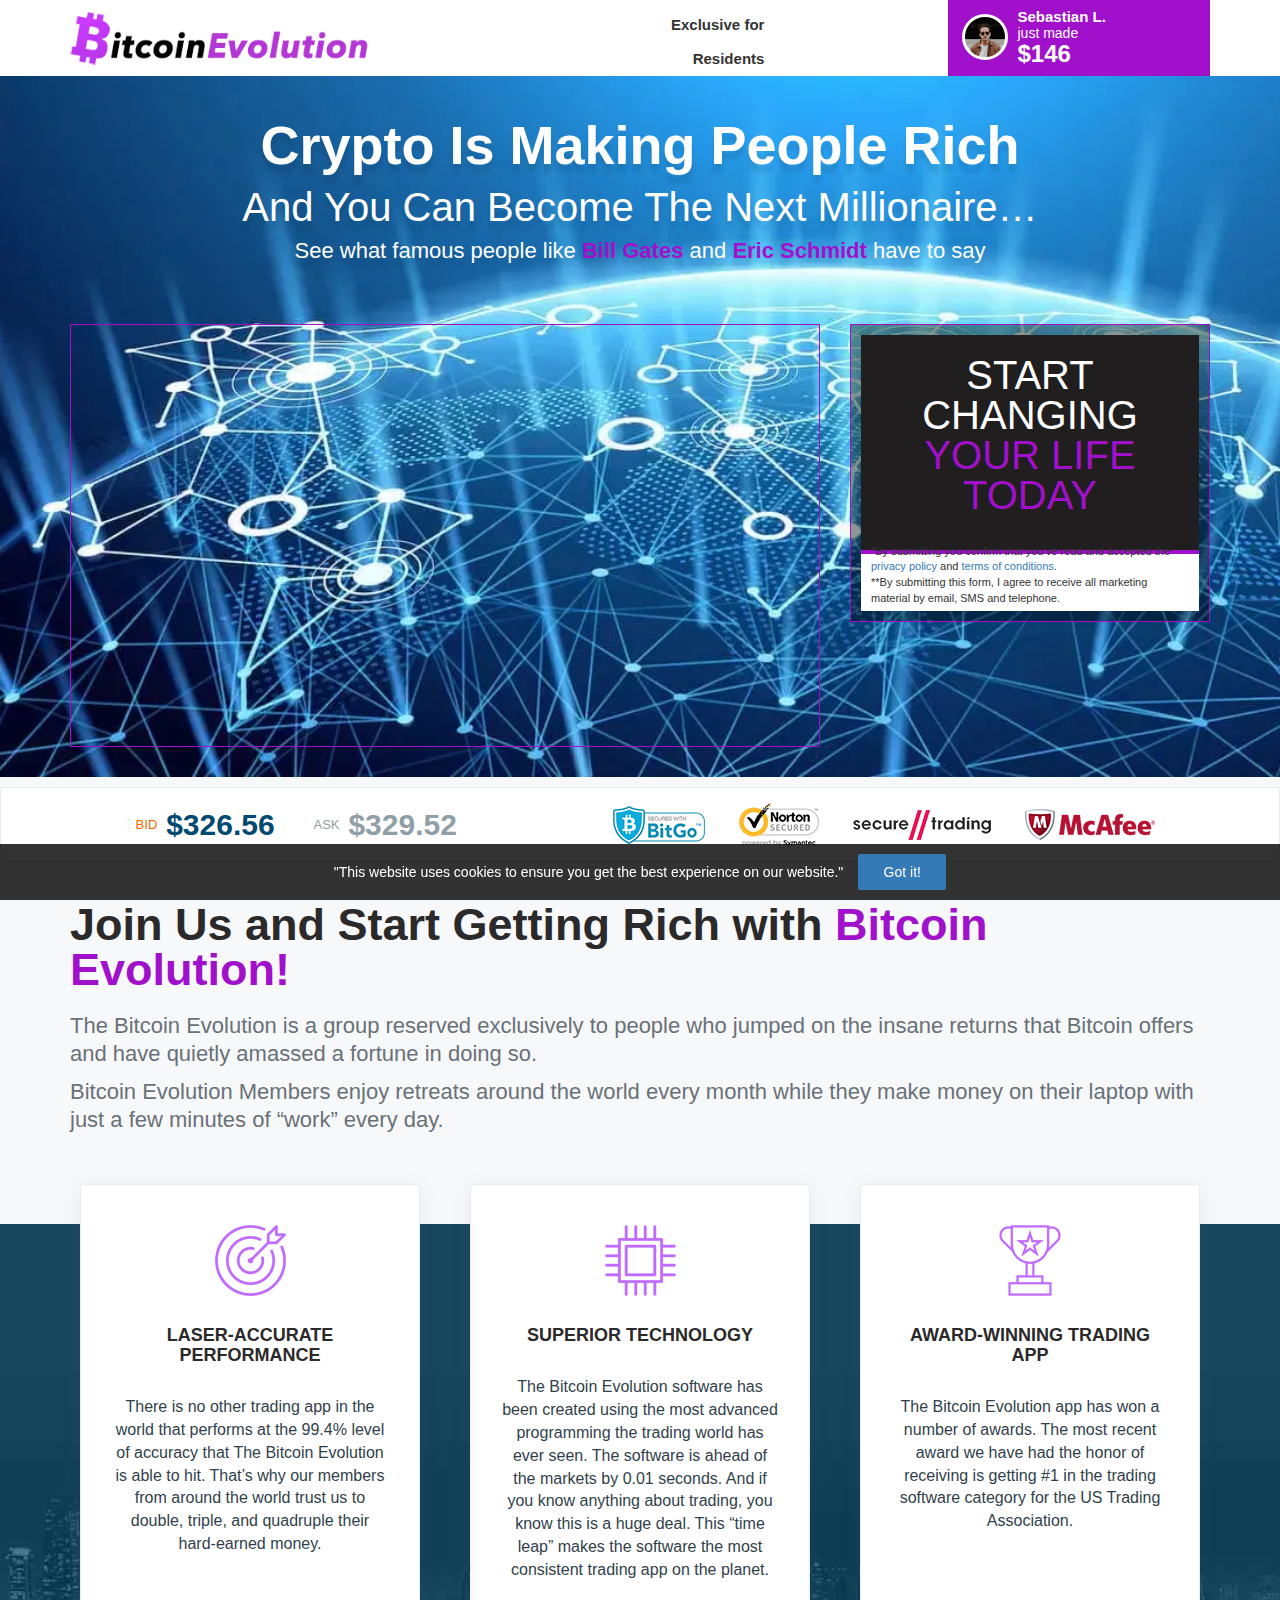
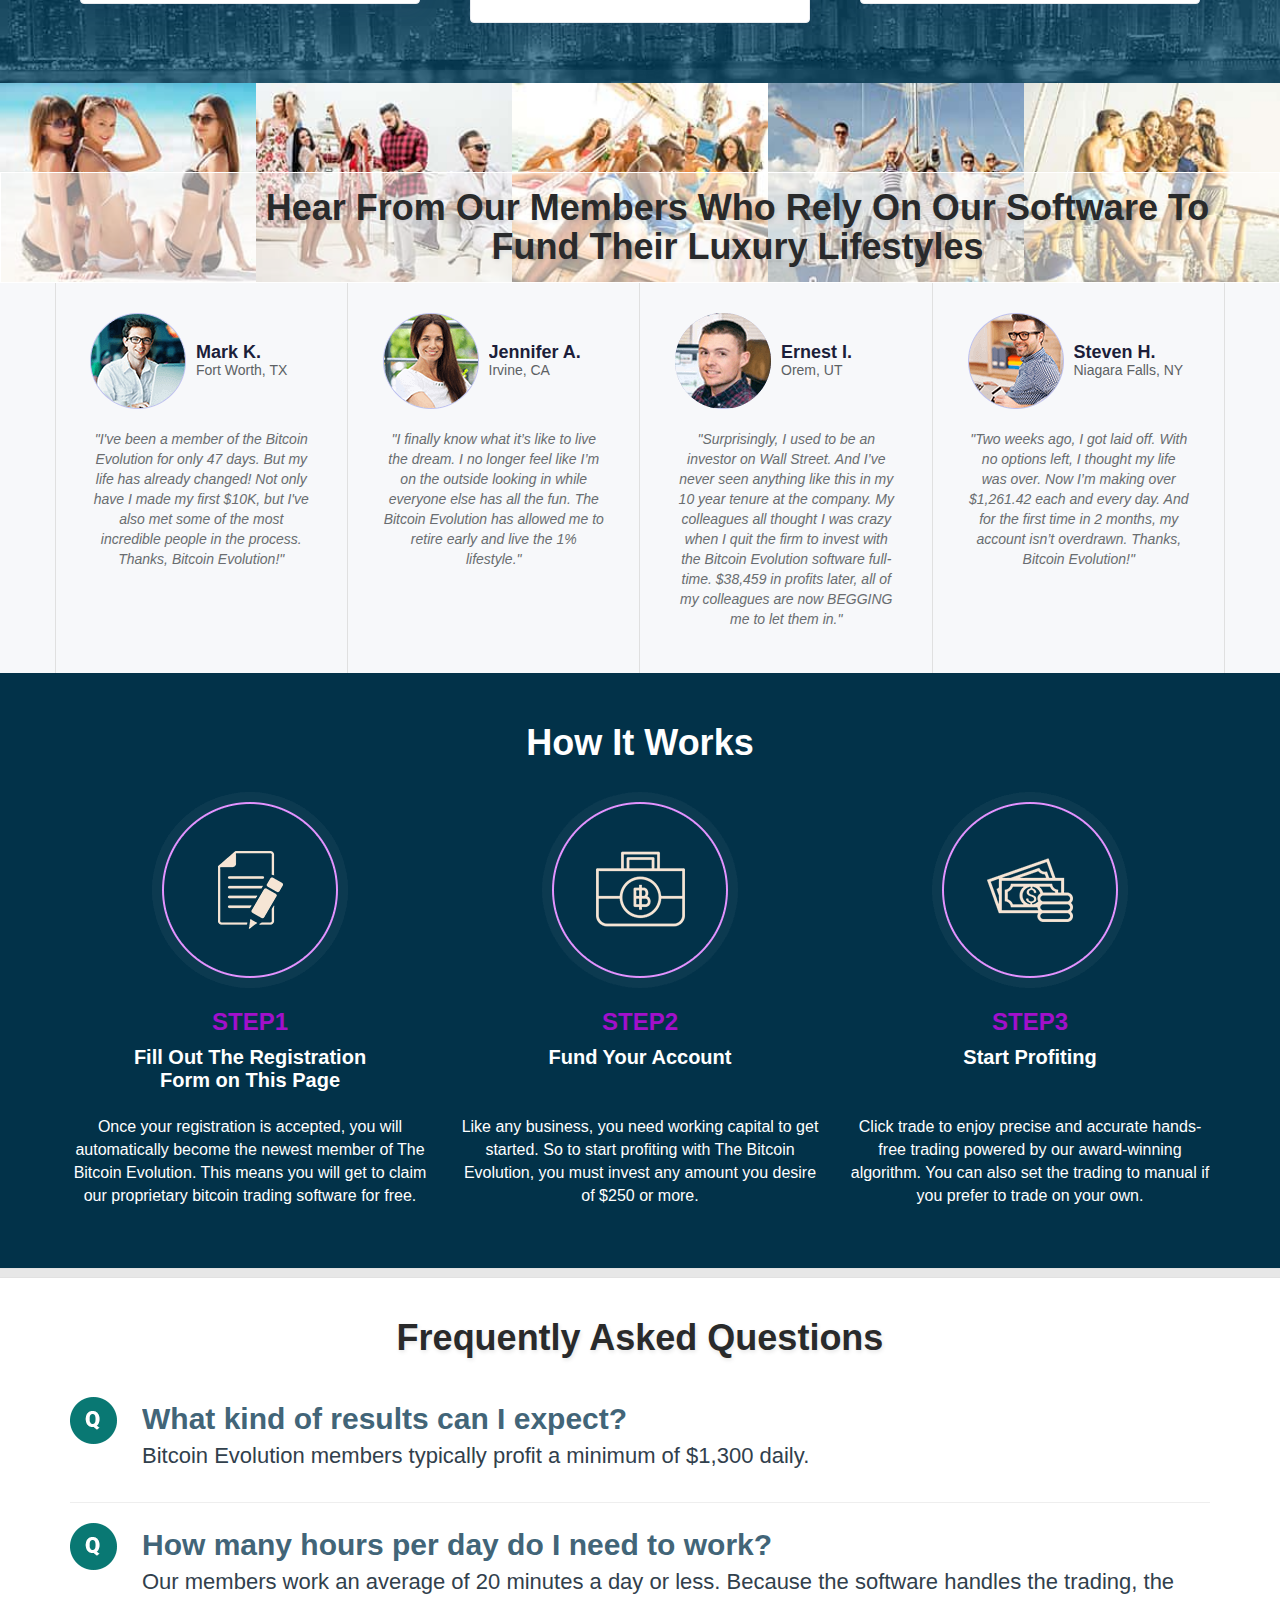
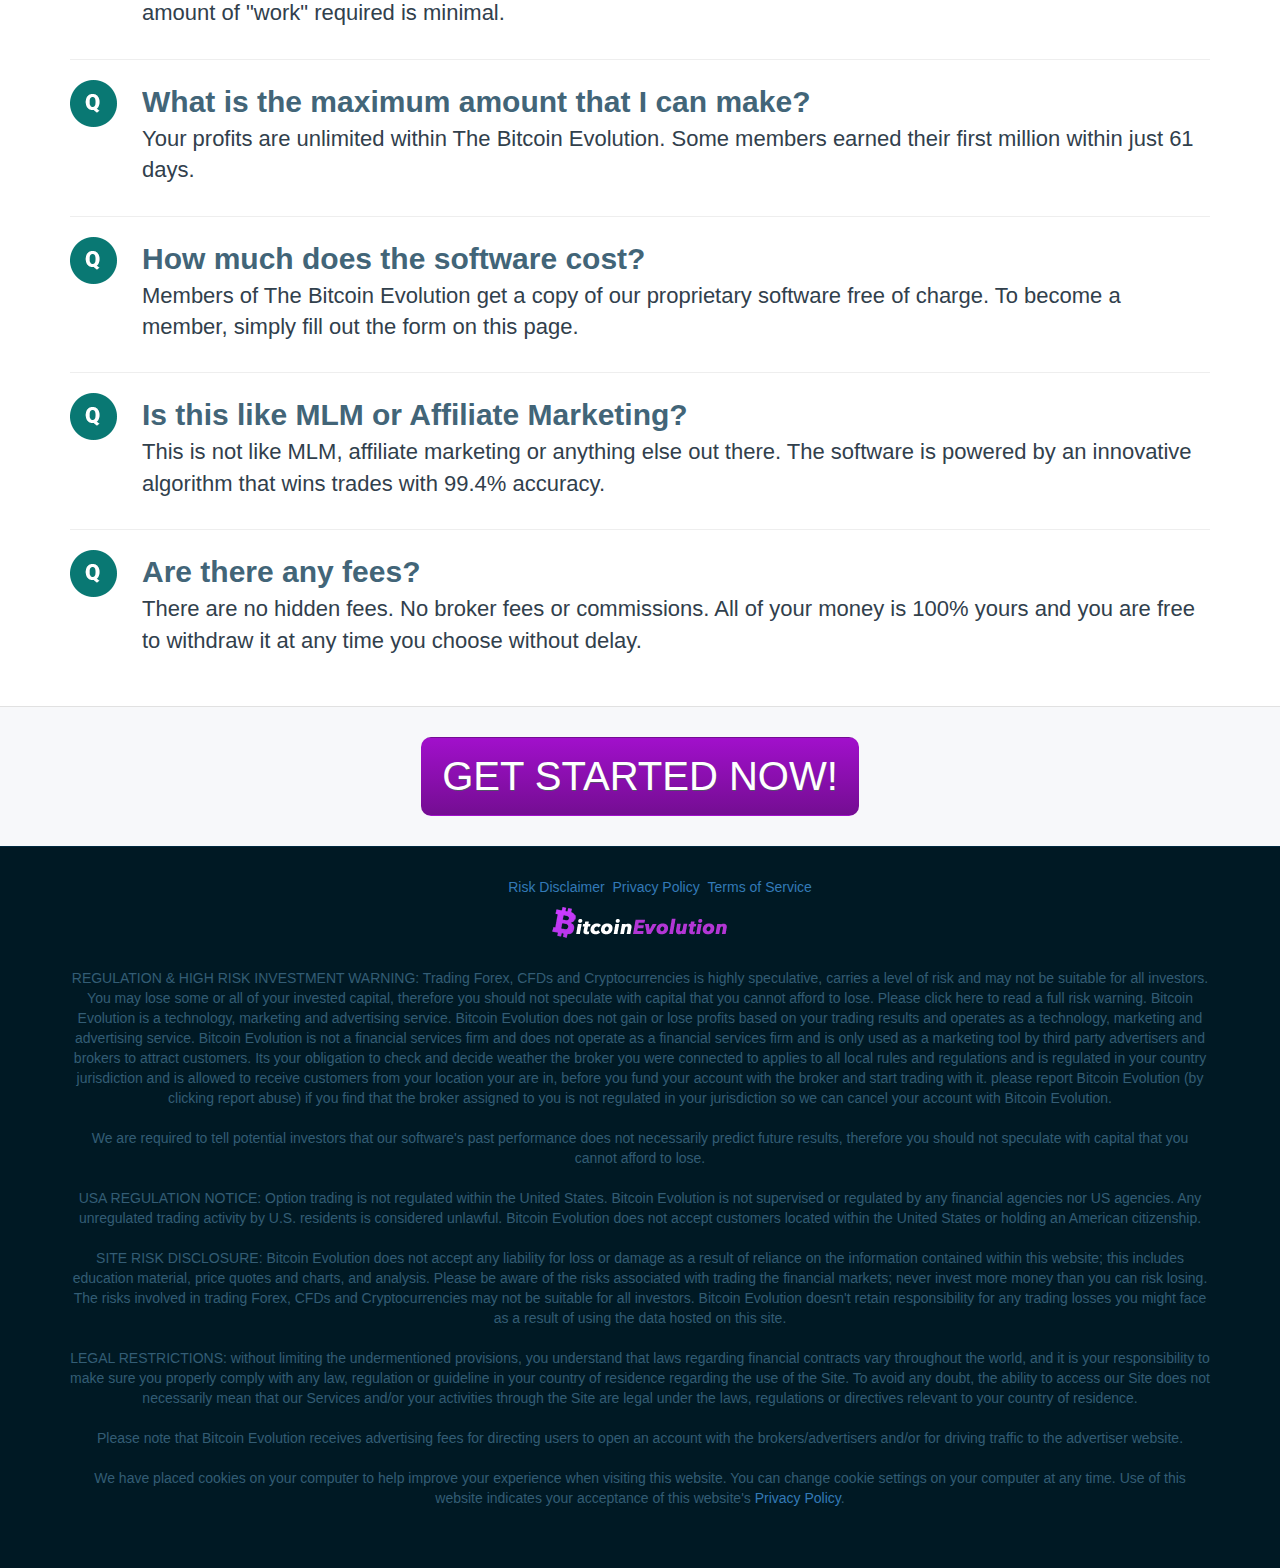
==== commit 92fcd1bc: "commit" ====
--- a/index_amp.html
+++ b/index_amp.html
@@ -31,45 +31,43 @@
     <img height="1" width="1" style="display:none" src="https://www.facebook.com/tr?id=836705793743552&ev=PageView&noscript=1"/>
 </head>
 
-<body>
-	<div ng-app="uniforms" class="js flexbox flexboxlegacy canvas canvastext webgl no-touch geolocation postmessage websqldatabase indexeddb hashchange history draganddrop websockets rgba hsla multiplebgs backgroundsize borderimage borderradius boxshadow textshadow opacity cssanimations csscolumns cssgradients cssreflections csstransforms no-csstransforms3d csstransitions fontface no-generatedcontent video audio localstorage sessionstorage webworkers applicationcache svg inlinesvg smil svgclippaths gtd-body-visible gtd-sdk-inited" ng-controller="MainController">
-        <div class="section1" id="top" style="background:url('./images/bg.webp') no-repeat;background-size:cover">
-            <header>
-                <div class="container">
-                    <div class="row">
-                        <div class="col-md-6 col-sm-4 logo">
-                            <img src="images/logo.png" alt="Bitcoin Evolution" class="img-responsive inline-block header-logo">
-                        </div>
-                        <div class="col-md-6 col-sm-8 hidden-xs">
-                            <div class="row">
-                                <div class="col-sm-6">
-                                    <div class="media-body">
-                                        <div class="float-left">
-                                            <div class="excl" style="padding: 16px;">
-                                                Exclusive for<br>
-                                                <span class="country_name" style="text-transform: uppercase;"></span> <br>
-                                                Residents
-                                            </div>
+<body ng-app="uniforms" class="js flexbox flexboxlegacy canvas canvastext webgl no-touch geolocation postmessage websqldatabase indexeddb hashchange history draganddrop websockets rgba hsla multiplebgs backgroundsize borderimage borderradius boxshadow textshadow opacity cssanimations csscolumns cssgradients cssreflections csstransforms no-csstransforms3d csstransitions fontface no-generatedcontent video audio localstorage sessionstorage webworkers applicationcache svg inlinesvg smil svgclippaths gtd-body-visible gtd-sdk-inited" ng-controller="MainController">
+    <div class="section1" id="top" style="background:url('./images/bg.webp') no-repeat;background-size:cover">
+        <header>
+            <div class="container">
+                <div class="row">
+                    <div class="col-md-6 col-sm-4 logo">
+                        <img src="images/logo.png" alt="Bitcoin Evolution" class="img-responsive inline-block header-logo">
+                    </div>
+                    <div class="col-md-6 col-sm-8 hidden-xs">
+                        <div class="row">
+                            <div class="col-sm-6">
+                                <div class="media-body">
+                                    <div class="float-left">
+                                        <div class="excl" style="padding: 16px;">
+                                            Exclusive for<br>
+                                            <span class="country_name" style="text-transform: uppercase;"></span> <br>
+                                            Residents
                                         </div>
                                     </div>
                                 </div>
-                                <div class="col-sm-6">
-                                    <div class="notification-top" data-init="person">
-                                        <div class="media-left">
-                                            <div class="dynamic-person-img-wrapper">
-                                                <div class=""></div>
-                                            </div>
+                            </div>
+                            <div class="col-sm-6">
+                                <div class="notification-top" data-init="person">
+                                    <div class="media-left">
+                                        <div class="dynamic-person-img-wrapper">
+                                            <div class=""></div>
                                         </div>
-                                        <div class="media-body">
-                                            <div class="just-made">
-                                                <p>
-                                                    <span class="dynamic-person-name-span">Oliver C.</span><br>
-                                                    <span>just made</span>
-                                                </p>
-                                                <h3>
-                                                    <span style="color: #fff;" class="dynamic-person-sum-span">$119</span>
-                                                </h3>
-                                            </div>
+                                    </div>
+                                    <div class="media-body">
+                                        <div class="just-made">
+                                            <p>
+                                                <span class="dynamic-person-name-span">Oliver C.</span><br>
+                                                <span>just made</span>
+                                            </p>
+                                            <h3>
+                                                <span style="color: #fff;" class="dynamic-person-sum-span">$119</span>
+                                            </h3>
                                         </div>
                                     </div>
                                 </div>
@@ -77,630 +75,630 @@
                         </div>
                     </div>
                 </div>
-            </header>
+            </div>
+        </header>
+        <div class="container">
+            <div class="row">
+                <div class="col-sm-12 headline">
+                    <h1>Crypto Is Making People Rich</h1>
+                    <h2>And You Can Become The Next Millionaire…</h2>
+                    <h4><span>See what famous people like</span> <strong>Bill Gates</strong> <span>and</span>
+                        <strong>Eric Schmidt</strong> <span>have to say</span>
+                    </h4>
+                </div>
+            </div>
+            <div class="gap40-mobile"></div>
+            <div class="row">
+                <div class="col-md-8">
+                    <div class="embed-container">
+                        <div class="video embed-responsive embed-responsive-16by9 embed-responsive-video">
+                            <div class="gtd-video-title gtd-date-current-date">
+                                
+                            </div>
+                            <amp-video id="video" autoplay>
+                                <source src="images/index-en.mp4" type="video/mp4">
+                            </amp-video>
+                        </div>
+                    </div>
+                </div>
+                <div class="col-md-4">
+                    <div class="formwrap-outer">
+                        <div class="formwrap">
+                            <div class="form-header"><span class="text-white">Start Changing</span>
+                                <span class="text-orange">Your Life TODAY</span>
+                            </div>
+                            <div class="form-body">
+                                <amp-form id="top_form" pane="f1"></amp-form>
+                            </div>
+                            <div style="padding: 10px 15px 5px 10px; text-align: center;">
+                                <p class="form-disclaimers" style="text-align: left;padding: 0;margin: 0;font-size: 11px;">*By submitting you confirm that you’ve read and accepted the <a data-intgrtn-link-agreements="3" target="_blank" href="privacy" class="" data-i18n="" >privacy policy</a> and <a data-intgrtn-link-agreements="1" target="_blank" href="terms" class="" data-i18n="" >terms of conditions</a>.
+                                </p>
+                                <p class="form-disclaimers" style="text-align: left;padding: 0;margin: 0;font-size: 11px;">**By submitting this form, I agree to receive all marketing material by email, SMS and telephone.</p>
+                            </div>
+                        </div>
+                    </div>
+                </div>
+            </div>
+        </div>
+    </div>
+    <div class="spacer"></div>
+    <div class="section2">
+        <div class="container">
+            <div class="row">
+                <div class="col-md-5 text-center">
+                    <div class="bitcoin bid"><sup>BID</sup>
+                        <h2><span class="visitor-currency-symbol">$</span>326.56</h2>
+                        <sup><i class="fa fa-caret-up"></i></sup>
+                    </div>
+                    <div class="bitcoin ask"><sup>ASK</sup>
+                        <h2><span class="visitor-currency-symbol">$</span>329.52</h2>
+                        <sup><i class="fa fa-caret-up"></i></sup>
+                    </div>
+                </div>
+                <div class="col-md-7 security-logos">
+                    <img src="images/bitgo.png" alt="BitGo">
+                    <img src="images/norton.png" alt="Norton">
+                    <img src="images/secure-trading.png" alt="Secure Trading">
+                    <img src="images/mcafee.png" alt="McAffee">
+                </div>
+            </div>
+        </div>
+    </div>
+    <div class="section3">
+        <div class="container">
+            <div class="row">
+                <div class="col-sm-12">
+                    <h1><span>Join Us and Start Getting Rich with</span> <strong>Bitcoin Evolution!</strong></h1>
+                    <p>The Bitcoin Evolution is a group reserved exclusively to people who jumped on the insane returns that Bitcoin offers and have quietly amassed a fortune in doing so.</p>
+                    <p>Bitcoin Evolution Members enjoy retreats around the world every month while they make money on their laptop with just a few minutes of “work” every day.</p>
+                </div>
+            </div>
+        </div>
+    </div>
+    <div class="section4">
+        <div class="container">
+            <div class="row">
+                <div class="col-md-4">
+                    <div class="whitebox first-box">
+                        <img src="images/join1.png" alt="Laser-Accurate Performance">
+                        <h4>Laser-Accurate Performance</h4>
+                        <p>There is no other trading app in the world that performs at the 99.4% level of accuracy that The Bitcoin Evolution is able to hit. That’s why our members from around the world trust us to double, triple, and quadruple their hard-earned money.</p>
+                    </div>
+                </div>
+                <div class="col-md-4">
+                    <div class="whitebox">
+                        <img src="images/join2.png" alt="Superior Technology">
+                        <h4>Superior Technology</h4>
+                        <p>The Bitcoin Evolution software has been created using the most advanced programming the trading world has ever seen. The software is ahead of the markets by 0.01 seconds. And if you know anything about trading, you know this is a huge deal. This “time leap” makes the software the most consistent trading app on the planet.</p>
+                    </div>
+                </div>
+                <div class="col-md-4">
+                    <div class="whitebox">
+                        <img src="images/join3.png" alt="Award-Winning Trading App">
+                        <h4>Award-Winning Trading App</h4>
+                        <p>The Bitcoin Evolution app has won a number of awards. The most recent award we have had the honor of receiving is getting #1 in the trading software category for the US Trading Association.</p>
+                    </div>
+                </div>
+            </div>
+        </div>
+    </div>
+    <div class="section5">
+        <div class="transwhite">
             <div class="container">
                 <div class="row">
-                    <div class="col-sm-12 headline">
-                        <h1>Crypto Is Making People Rich</h1>
-                        <h2>And You Can Become The Next Millionaire…</h2>
-                        <h4><span>See what famous people like</span> <strong>Bill Gates</strong> <span>and</span>
-                            <strong>Eric Schmidt</strong> <span>have to say</span>
-                        </h4>
-                    </div>
-                </div>
-                <div class="gap40-mobile"></div>
-                <div class="row">
-                    <div class="col-md-8">
-                        <div class="embed-container">
-                            <div class="video embed-responsive embed-responsive-16by9 embed-responsive-video">
-                                <div class="gtd-video-title gtd-date-current-date">
-                                    
-                                </div>
-                                <amp-video id="video" autoplay>
-                                    <source src="images/index-en.mp4" type="video/mp4">
-                                </amp-video>
-                            </div>
-                        </div>
-                    </div>
-                    <div class="col-md-4">
-                        <div class="formwrap-outer">
-                            <div class="formwrap">
-                                <div class="form-header"><span class="text-white">Start Changing</span>
-                                    <span class="text-orange">Your Life TODAY</span>
-                                </div>
-                                <div class="form-body">
-                                    <amp-form id="top_form" pane="f1"></amp-form>
-                                </div>
-                                <div style="padding: 10px 15px 5px 10px; text-align: center;">
-                                    <p class="form-disclaimers" style="text-align: left;padding: 0;margin: 0;font-size: 11px;">*By submitting you confirm that you’ve read and accepted the <a data-intgrtn-link-agreements="3" target="_blank" href="privacy" class="" data-i18n="" >privacy policy</a> and <a data-intgrtn-link-agreements="1" target="_blank" href="terms" class="" data-i18n="" >terms of conditions</a>.
-                                    </p>
-                                    <p class="form-disclaimers" style="text-align: left;padding: 0;margin: 0;font-size: 11px;">**By submitting this form, I agree to receive all marketing material by email, SMS and telephone.</p>
-                                </div>
-                            </div>
-                        </div>
-                    </div>
-                </div>
-            </div>
-        </div>
-        <div class="spacer"></div>
-        <div class="section2">
-            <div class="container">
-                <div class="row">
-                    <div class="col-md-5 text-center">
-                        <div class="bitcoin bid"><sup>BID</sup>
-                            <h2><span class="visitor-currency-symbol">$</span>326.56</h2>
-                            <sup><i class="fa fa-caret-up"></i></sup>
-                        </div>
-                        <div class="bitcoin ask"><sup>ASK</sup>
-                            <h2><span class="visitor-currency-symbol">$</span>329.52</h2>
-                            <sup><i class="fa fa-caret-up"></i></sup>
-                        </div>
-                    </div>
-                    <div class="col-md-7 security-logos">
-                        <img src="images/bitgo.png" alt="BitGo">
-                        <img src="images/norton.png" alt="Norton">
-                        <img src="images/secure-trading.png" alt="Secure Trading">
-                        <img src="images/mcafee.png" alt="McAffee">
-                    </div>
-                </div>
-            </div>
-        </div>
-        <div class="section3">
-            <div class="container">
-                <div class="row">
-                    <div class="col-sm-12">
-                        <h1><span>Join Us and Start Getting Rich with</span> <strong>Bitcoin Evolution!</strong></h1>
-                        <p>The Bitcoin Evolution is a group reserved exclusively to people who jumped on the insane returns that Bitcoin offers and have quietly amassed a fortune in doing so.</p>
-                        <p>Bitcoin Evolution Members enjoy retreats around the world every month while they make money on their laptop with just a few minutes of “work” every day.</p>
-                    </div>
-                </div>
-            </div>
-        </div>
-        <div class="section4">
-            <div class="container">
-                <div class="row">
-                    <div class="col-md-4">
-                        <div class="whitebox first-box">
-                            <img src="images/join1.png" alt="Laser-Accurate Performance">
-                            <h4>Laser-Accurate Performance</h4>
-                            <p>There is no other trading app in the world that performs at the 99.4% level of accuracy that The Bitcoin Evolution is able to hit. That’s why our members from around the world trust us to double, triple, and quadruple their hard-earned money.</p>
-                        </div>
-                    </div>
-                    <div class="col-md-4">
-                        <div class="whitebox">
-                            <img src="images/join2.png" alt="Superior Technology">
-                            <h4>Superior Technology</h4>
-                            <p>The Bitcoin Evolution software has been created using the most advanced programming the trading world has ever seen. The software is ahead of the markets by 0.01 seconds. And if you know anything about trading, you know this is a huge deal. This “time leap” makes the software the most consistent trading app on the planet.</p>
-                        </div>
-                    </div>
-                    <div class="col-md-4">
-                        <div class="whitebox">
-                            <img src="images/join3.png" alt="Award-Winning Trading App">
-                            <h4>Award-Winning Trading App</h4>
-                            <p>The Bitcoin Evolution app has won a number of awards. The most recent award we have had the honor of receiving is getting #1 in the trading software category for the US Trading Association.</p>
-                        </div>
-                    </div>
-                </div>
-            </div>
-        </div>
-        <div class="section5">
-            <div class="transwhite">
-                <div class="container">
-                    <div class="row">
-                        <div class="col-sm-2"></div>
-                        <div class="col-sm-10">
-                            <h1>Hear From Our Members Who Rely On Our Software To Fund Their Luxury Lifestyles</h1>
-                        </div>
-                    </div>
-                </div>
-            </div>
-            <ul>
-                <li><span class="sr-only">Testimonial Image</span></li><li><span class="sr-only">Testimonial Image</span></li><li><span class="sr-only">Testimonial Image</span></li><li><span class="sr-only">Testimonial Image</span></li><li><span class="sr-only">Testimonial Image</span></li>
-            </ul>
-        </div>
-        <div class="section6">
-            <div class="container">
-                <div class="row vdivide">
-                    <div class="col-md-3">
-                        <div class="testimonial-wrap">
-                            <div class="media">
-                                <div class="media-left">
-                                    <img src="images/testimoniala.png" alt="Testimonial Image">
-                                </div>
-                                <div class="media-body">
-                                    <h4>Mark K.</h4>
-                                    <h5>Fort Worth, TX</h5>
-                                </div>
-                            </div>
-                            <p>
-                                <em>"<span>I've been a member of the Bitcoin Evolution for only 47 days. But my life has already changed! Not only have I made my first</span>
-                                    <span class="visitor-currency-symbol">$</span>10K<span>, but I've also met some of the most incredible people in the process. Thanks, Bitcoin Evolution!</span>"</em>
-                            </p>
-                        </div>
-                    </div>
-                    <div class="col-md-3">
-                        <div class="testimonial-wrap">
-                            <div class="media">
-                                <div class="media-left">
-                                    <img src="images/testimonialb.png" alt="Testimonial Image">
-                                </div>
-                                <div class="media-body">
-                                    <h4>Jennifer A.</h4>
-                                    <h5>Irvine, CA</h5>
-                                </div>
-                            </div>
-                            <p>
-                                <em>"<span>I finally know what it’s like to live the dream. I no longer feel like I’m on the outside looking in while everyone else has all the fun. The Bitcoin Evolution has allowed me to retire early and live the 1% lifestyle.</span>"</em>
-                            </p>
-                        </div>
-                    </div>
-                    <div class="col-md-3">
-                        <div class="testimonial-wrap">
-                            <div class="media">
-                                <div class="media-left">
-                                    <img src="images/testimonialc.png" alt="Testimonial Image">
-                                </div>
-                                <div class="media-body">
-                                    <h4>Ernest I.</h4>
-                                    <h5>Orem, UT</h5>
-                                </div>
-                            </div>
-                            <p>
-                                <em>"<span>Surprisingly, I used to be an investor on Wall Street. And I’ve never seen anything like this in my 10 year tenure at the company. My colleagues all thought I was crazy when I quit the firm to invest with the Bitcoin Evolution software full-time.</span>
-                                    <span class="visitor-currency-symbol">$</span>38,459
-                                    <span>in profits later, all of my colleagues are now BEGGING me to let them in.</span>"</em></p>
-                        </div>
-                    </div>
-                    <div class="col-md-3">
-                        <div class="testimonial-wrap">
-                            <div class="media">
-                                <div class="media-left">
-                                    <img src="images/testimoniald.png" alt="Testimonial Image">
-                                </div>
-                                <div class="media-body">
-                                    <h4>Steven H.</h4>
-                                    <h5>Niagara Falls, NY</h5>
-                                </div>
-                            </div>
-                            <p>
-                                <em>"<span>Two weeks ago, I got laid off. With no options left, I thought my life was over. Now I’m making over</span>
-                                    <span class="visitor-currency-symbol">$</span>1,261.42
-                                    <span>each and every day. And for the first time in 2 months, my account isn’t overdrawn. Thanks, Bitcoin Evolution!</span>"</em>
-                            </p>
-                        </div>
-                    </div>
-                </div>
-            </div>
-        </div>
-        <div class="section7">
-            <div class="container">
-                <div class="row">
-                    <div class="col-sm-12">
-                        <h1>How It Works</h1>
-                    </div>
-                </div>
-                <div class="row">
-                    <div class="col-md-4">
-                        <div class="howbox">
-                            <img src="images/step1.png" alt="Fill Out The Registration Form on This Page" class="img-responsive center-block">
-                            <h4 class="step-title">STEP1</h4>
-                            <h4><span>Fill Out The Registration</span> <br class="hidden-xs hidden-sm"><span>Form on This Page</span>
-                            </h4>
-                            <p>Once your registration is accepted, you will automatically become the newest member of The Bitcoin Evolution. This means you will get to claim our proprietary bitcoin trading software for free.</p>
-                        </div>
-                    </div>
-                    <div class="col-md-4">
-                        <div class="howbox">
-                            <img src="images/step2.png" alt="Fund Your Account" class="img-responsive center-block">
-                            <h4 class="step-title">STEP2</h4>
-                            <h4>Fund Your Account</h4>
-                            <p>
-                                <span>Like any business, you need working capital to get started. So to start profiting with The Bitcoin Evolution, you must invest any amount you desire of</span>
-                                <span class="visitor-currency-symbol">$</span>250 <span>or more</span>.</p>
-                        </div>
-                    </div>
-                    <div class="col-md-4">
-                        <div class="howbox">
-                            <img src="images/step3.png" alt="Start Profiting" class="img-responsive center-block">
-                            <h4 class="step-title">STEP3</h4>
-                            <h4>Start Profiting</h4>
-                            <p>Click trade to enjoy precise and accurate hands-free trading powered by our award-winning algorithm. You can also set the trading to manual if you prefer to trade on your own.</p>
-                        </div>
-                    </div>
-                </div>
-            </div>
-        </div>
-        <div class="spacer2"></div>
-        <div class="section8">
-            <div class="container">
-                <div class="row">
-                    <div class="col-sm-12">
-                        <h1 class="text-center">Frequently Asked Questions</h1>
+                    <div class="col-sm-2"></div>
+                    <div class="col-sm-10">
+                        <h1>Hear From Our Members Who Rely On Our Software To Fund Their Luxury Lifestyles</h1>
+                    </div>
+                </div>
+            </div>
+        </div>
+        <ul>
+            <li><span class="sr-only">Testimonial Image</span></li><li><span class="sr-only">Testimonial Image</span></li><li><span class="sr-only">Testimonial Image</span></li><li><span class="sr-only">Testimonial Image</span></li><li><span class="sr-only">Testimonial Image</span></li>
+        </ul>
+    </div>
+    <div class="section6">
+        <div class="container">
+            <div class="row vdivide">
+                <div class="col-md-3">
+                    <div class="testimonial-wrap">
                         <div class="media">
                             <div class="media-left">
-                                <img src="images/q.png" alt="Question" class="question">
+                                <img src="images/testimoniala.png" alt="Testimonial Image">
                             </div>
                             <div class="media-body">
-                                <h2>What kind of results can I expect?</h2>
-                                <p><span>Bitcoin Evolution members typically profit a minimum of</span>
-                                    <span class="visitor-currency-symbol">$</span>1,300 <span>daily</span>.</p>
-                            </div>
-                        </div>
-                        <hr>
+                                <h4>Mark K.</h4>
+                                <h5>Fort Worth, TX</h5>
+                            </div>
+                        </div>
+                        <p>
+                            <em>"<span>I've been a member of the Bitcoin Evolution for only 47 days. But my life has already changed! Not only have I made my first</span>
+                                <span class="visitor-currency-symbol">$</span>10K<span>, but I've also met some of the most incredible people in the process. Thanks, Bitcoin Evolution!</span>"</em>
+                        </p>
+                    </div>
+                </div>
+                <div class="col-md-3">
+                    <div class="testimonial-wrap">
                         <div class="media">
                             <div class="media-left">
-                                <img src="images/q.png" alt="Question" class="question">
+                                <img src="images/testimonialb.png" alt="Testimonial Image">
                             </div>
                             <div class="media-body">
-                                <h2>How many hours per day do I need to work?</h2>
-                                <p>Our members work an average of 20 minutes a day or less. Because the software handles the trading, the amount of "work" required is minimal.</p>
-                            </div>
-                        </div>
-                        <hr>
+                                <h4>Jennifer A.</h4>
+                                <h5>Irvine, CA</h5>
+                            </div>
+                        </div>
+                        <p>
+                            <em>"<span>I finally know what it’s like to live the dream. I no longer feel like I’m on the outside looking in while everyone else has all the fun. The Bitcoin Evolution has allowed me to retire early and live the 1% lifestyle.</span>"</em>
+                        </p>
+                    </div>
+                </div>
+                <div class="col-md-3">
+                    <div class="testimonial-wrap">
                         <div class="media">
                             <div class="media-left">
-                                <img src="images/q.png" alt="Question" class="question">
+                                <img src="images/testimonialc.png" alt="Testimonial Image">
                             </div>
                             <div class="media-body">
-                                <h2>What is the maximum amount that I can make?</h2>
-                                <p>Your profits are unlimited within The Bitcoin Evolution. Some members earned their first million within just 61 days.</p>
-                            </div>
-                        </div>
-                        <hr>
+                                <h4>Ernest I.</h4>
+                                <h5>Orem, UT</h5>
+                            </div>
+                        </div>
+                        <p>
+                            <em>"<span>Surprisingly, I used to be an investor on Wall Street. And I’ve never seen anything like this in my 10 year tenure at the company. My colleagues all thought I was crazy when I quit the firm to invest with the Bitcoin Evolution software full-time.</span>
+                                <span class="visitor-currency-symbol">$</span>38,459
+                                <span>in profits later, all of my colleagues are now BEGGING me to let them in.</span>"</em></p>
+                    </div>
+                </div>
+                <div class="col-md-3">
+                    <div class="testimonial-wrap">
                         <div class="media">
                             <div class="media-left">
-                                <img src="images/q.png" alt="Question" class="question">
+                                <img src="images/testimoniald.png" alt="Testimonial Image">
                             </div>
                             <div class="media-body">
-                                <h2>How much does the software cost?</h2>
-                                <p>Members of The Bitcoin Evolution get a copy of our proprietary software free of charge. To become a member, simply fill out the form on this page.</p>
-                            </div>
-                        </div>
-                        <hr>
-                        <div class="media">
-                            <div class="media-left">
-                                <img src="images/q.png" alt="Question" class="question">
-                            </div>
-                            <div class="media-body">
-                                <h2>Is this like MLM or Affiliate Marketing?</h2>
-                                <p>This is not like MLM, affiliate marketing or anything else out there. The software is powered by an innovative algorithm that wins trades with 99.4% accuracy.</p>
-                            </div>
-                        </div>
-                        <hr>
-                        <div class="media">
-                            <div class="media-left">
-                                <img src="images/q.png" alt="Question" class="question">
-                            </div>
-                            <div class="media-body">
-                                <h2>Are there any fees?</h2>
-                                <p>There are no hidden fees. No broker fees or commissions. All of your money is 100% yours and you are free to withdraw it at any time you choose without delay.</p>
-                            </div>
-                        </div>
-                    </div>
-                </div>
-            </div>
-        </div>
-        <div class="section9">
-            <div class="container">
-                <div class="row">
-                    <div class="col-sm-12 text-center"><a href="#top" class="btn btn-start"><span>Get Started Now</span>!</a>
-                    </div>
-                </div>
-            </div>
-        </div>
-        <footer>
-            <div class="container">
-                <div class="row">
-                    <div class="col-sm-12 text-center">
-                        <ul class="footer-ul" style="list-style: none">
-                            <style>
-                                .footer-ul li {
-                                    display: inline-block;
-                                    margin: 0 2px
-                                }
+                                <h4>Steven H.</h4>
+                                <h5>Niagara Falls, NY</h5>
+                            </div>
+                        </div>
+                        <p>
+                            <em>"<span>Two weeks ago, I got laid off. With no options left, I thought my life was over. Now I’m making over</span>
+                                <span class="visitor-currency-symbol">$</span>1,261.42
+                                <span>each and every day. And for the first time in 2 months, my account isn’t overdrawn. Thanks, Bitcoin Evolution!</span>"</em>
+                        </p>
+                    </div>
+                </div>
+            </div>
+        </div>
+    </div>
+    <div class="section7">
+        <div class="container">
+            <div class="row">
+                <div class="col-sm-12">
+                    <h1>How It Works</h1>
+                </div>
+            </div>
+            <div class="row">
+                <div class="col-md-4">
+                    <div class="howbox">
+                        <img src="images/step1.png" alt="Fill Out The Registration Form on This Page" class="img-responsive center-block">
+                        <h4 class="step-title">STEP1</h4>
+                        <h4><span>Fill Out The Registration</span> <br class="hidden-xs hidden-sm"><span>Form on This Page</span>
+                        </h4>
+                        <p>Once your registration is accepted, you will automatically become the newest member of The Bitcoin Evolution. This means you will get to claim our proprietary bitcoin trading software for free.</p>
+                    </div>
+                </div>
+                <div class="col-md-4">
+                    <div class="howbox">
+                        <img src="images/step2.png" alt="Fund Your Account" class="img-responsive center-block">
+                        <h4 class="step-title">STEP2</h4>
+                        <h4>Fund Your Account</h4>
+                        <p>
+                            <span>Like any business, you need working capital to get started. So to start profiting with The Bitcoin Evolution, you must invest any amount you desire of</span>
+                            <span class="visitor-currency-symbol">$</span>250 <span>or more</span>.</p>
+                    </div>
+                </div>
+                <div class="col-md-4">
+                    <div class="howbox">
+                        <img src="images/step3.png" alt="Start Profiting" class="img-responsive center-block">
+                        <h4 class="step-title">STEP3</h4>
+                        <h4>Start Profiting</h4>
+                        <p>Click trade to enjoy precise and accurate hands-free trading powered by our award-winning algorithm. You can also set the trading to manual if you prefer to trade on your own.</p>
+                    </div>
+                </div>
+            </div>
+        </div>
+    </div>
+    <div class="spacer2"></div>
+    <div class="section8">
+        <div class="container">
+            <div class="row">
+                <div class="col-sm-12">
+                    <h1 class="text-center">Frequently Asked Questions</h1>
+                    <div class="media">
+                        <div class="media-left">
+                            <img src="images/q.png" alt="Question" class="question">
+                        </div>
+                        <div class="media-body">
+                            <h2>What kind of results can I expect?</h2>
+                            <p><span>Bitcoin Evolution members typically profit a minimum of</span>
+                                <span class="visitor-currency-symbol">$</span>1,300 <span>daily</span>.</p>
+                        </div>
+                    </div>
+                    <hr>
+                    <div class="media">
+                        <div class="media-left">
+                            <img src="images/q.png" alt="Question" class="question">
+                        </div>
+                        <div class="media-body">
+                            <h2>How many hours per day do I need to work?</h2>
+                            <p>Our members work an average of 20 minutes a day or less. Because the software handles the trading, the amount of "work" required is minimal.</p>
+                        </div>
+                    </div>
+                    <hr>
+                    <div class="media">
+                        <div class="media-left">
+                            <img src="images/q.png" alt="Question" class="question">
+                        </div>
+                        <div class="media-body">
+                            <h2>What is the maximum amount that I can make?</h2>
+                            <p>Your profits are unlimited within The Bitcoin Evolution. Some members earned their first million within just 61 days.</p>
+                        </div>
+                    </div>
+                    <hr>
+                    <div class="media">
+                        <div class="media-left">
+                            <img src="images/q.png" alt="Question" class="question">
+                        </div>
+                        <div class="media-body">
+                            <h2>How much does the software cost?</h2>
+                            <p>Members of The Bitcoin Evolution get a copy of our proprietary software free of charge. To become a member, simply fill out the form on this page.</p>
+                        </div>
+                    </div>
+                    <hr>
+                    <div class="media">
+                        <div class="media-left">
+                            <img src="images/q.png" alt="Question" class="question">
+                        </div>
+                        <div class="media-body">
+                            <h2>Is this like MLM or Affiliate Marketing?</h2>
+                            <p>This is not like MLM, affiliate marketing or anything else out there. The software is powered by an innovative algorithm that wins trades with 99.4% accuracy.</p>
+                        </div>
+                    </div>
+                    <hr>
+                    <div class="media">
+                        <div class="media-left">
+                            <img src="images/q.png" alt="Question" class="question">
+                        </div>
+                        <div class="media-body">
+                            <h2>Are there any fees?</h2>
+                            <p>There are no hidden fees. No broker fees or commissions. All of your money is 100% yours and you are free to withdraw it at any time you choose without delay.</p>
+                        </div>
+                    </div>
+                </div>
+            </div>
+        </div>
+    </div>
+    <div class="section9">
+        <div class="container">
+            <div class="row">
+                <div class="col-sm-12 text-center"><a href="#top" class="btn btn-start"><span>Get Started Now</span>!</a>
+                </div>
+            </div>
+        </div>
+    </div>
+    <footer>
+        <div class="container">
+            <div class="row">
+                <div class="col-sm-12 text-center">
+                    <ul class="footer-ul" style="list-style: none">
+                        <style>
+                            .footer-ul li {
+                                display: inline-block;
+                                margin: 0 2px
+                            }
+
+                        </style>
+                        <li><a data-intgrtn-link-agreements="2" href="disclaimer" class="" target="_blank">Risk Disclaimer</a></li>
+                        <li><a data-intgrtn-link-agreements="3" href="privacy" class="" target="_blank">Privacy Policy</a></li>
+                        <li><a data-intgrtn-link-agreements="3" href="terms" class="" target="_blank">Terms of Service</a></li>
+                    </ul>
+                    <img src="images/footer-logo.png" alt="BitCoin Evolution" class="img-responsive center-block">
+                    <div class="footer-text">
+                        <div style="text-align: center; margin-top: 20px;">
+                            <div data-intgrtn-agreements="" data-intgrtn-type="4">
+                                <p>REGULATION & HIGH RISK INVESTMENT WARNING: Trading Forex, CFDs and Cryptocurrencies is highly speculative, carries a level of risk and may not be suitable for all investors. You may lose some or all of your invested capital, therefore you should not speculate with capital that you cannot afford to lose. Please click here to read a full risk warning. Bitcoin Evolution is a technology, marketing and advertising service. Bitcoin Evolution does not gain or lose profits based on your trading results and operates as a technology, marketing and advertising service. Bitcoin Evolution is not a financial services firm and does not operate as a financial services firm and is only used as a marketing tool by third party advertisers and brokers to attract customers. Its your obligation to check and decide weather the broker you were connected to applies to all local rules and regulations and is regulated in your country jurisdiction and is allowed to receive customers from your location your are in, before you fund your account with the broker and start trading with it. please report Bitcoin Evolution (by clicking report abuse) if you find that the broker assigned to you is not regulated in your jurisdiction so we can cancel your account with Bitcoin Evolution.</p>
+                                <p>We are required to tell potential investors that our software's past performance does not necessarily predict future results, therefore you should not speculate with capital that you cannot afford to lose.</p>
+                                <p>USA REGULATION NOTICE: Option trading is not regulated within the United States. Bitcoin Evolution is not supervised or regulated by any financial agencies nor US agencies. Any unregulated trading activity by U.S. residents is considered unlawful. Bitcoin Evolution does not accept customers located within the United States or holding an American citizenship.
+                                </p>
+                                <p>SITE RISK DISCLOSURE: Bitcoin Evolution does not accept any liability for loss or damage as a result of reliance on the information contained within this website; this includes education material, price quotes and charts, and analysis. Please be aware of the risks associated with trading the financial markets; never invest more money than you can risk losing. The risks involved in trading Forex, CFDs and Cryptocurrencies may not be suitable for all investors. Bitcoin Evolution doesn't retain responsibility for any trading losses you might face as a result of using the data hosted on this site.
+                                </p>
+                                <p>LEGAL RESTRICTIONS: without limiting the undermentioned provisions, you understand that laws regarding financial contracts vary throughout the world, and it is your responsibility to make sure you properly comply with any law, regulation or guideline in your country of residence regarding the use of the Site. To avoid any doubt, the ability to access our Site does not necessarily mean that our Services and/or your activities through the Site are legal under the laws, regulations or directives relevant to your country of residence.
+                                </p>
+                                <p>Please note that Bitcoin Evolution receives advertising fees for directing users to open an account with the brokers/advertisers and/or for driving traffic to the advertiser website.
+                                <p>We have placed cookies on your computer to help improve your experience when visiting this website. You can change cookie settings on your computer at any time. Use of this website indicates your acceptance of this website's <a href="privacy" target="_blank">Privacy Policy</a>.
+                                </p>
+                            </div>
+                        </div>
+                    </div>
+                </div>
+            </div>
+        </div>
+    </footer>
+    <div class="intgrtn-cookie-popup">
+        <div class="intgrtn-cookie-popup-text-holder">
+            "This website uses cookies to ensure you get the best experience on our website."
+        </div>
+        <button class="intgrtn-cookie-popup-btn-accept">Got it!</button>
+    </div>
+    <style>
+        .close_popup {
+            display: none;
+        }
+        .intgrtn-cookie-popup{
+            width: 100%;
+            z-index: 100;background-color: rgba(0, 0, 0, 0.8);position: fixed;left: 0;bottom: 0;right: 0;max-width: 100vw;padding: 10px;display: flex;flex-direction: row;color: #fff;align-items: center;justify-content: center;margin-right: 15px;cursor: pointer
+        }
+        .intgrtn-cookie-popup-text-holder{
+            margin-right: 15px;
+        }
+        .intgrtn-cookie-popup-link-privacy-policy{
+            color: #337ab7;cursor: pointer;
+        }
+        .intgrtn-cookie-popup-btn-accept{
+            font-size: 14px;display: inline-block;text-decoration: none;min-width: 88px;padding: 8px 16px;line-height: 1.42857143;text-align: center;white-space: nowrap;vertical-align: middle;-ms-touch-action: manipulation;touch-action: manipulation;cursor: pointer;-webkit-user-select: none;-moz-user-select: none;-ms-user-select: none;user-select: none;border: 0;border-radius: 2px;background: #337ab7;color: #fff;transition: all 0.2s linear;
+        }
+
+    </style>
     
-                            </style>
-                            <li><a data-intgrtn-link-agreements="2" href="disclaimer" class="" target="_blank">Risk Disclaimer</a></li>
-                            <li><a data-intgrtn-link-agreements="3" href="privacy" class="" target="_blank">Privacy Policy</a></li>
-                            <li><a data-intgrtn-link-agreements="3" href="terms" class="" target="_blank">Terms of Service</a></li>
-                        </ul>
-                        <img src="images/footer-logo.png" alt="BitCoin Evolution" class="img-responsive center-block">
-                        <div class="footer-text">
-                            <div style="text-align: center; margin-top: 20px;">
-                                <div data-intgrtn-agreements="" data-intgrtn-type="4">
-                                    <p>REGULATION & HIGH RISK INVESTMENT WARNING: Trading Forex, CFDs and Cryptocurrencies is highly speculative, carries a level of risk and may not be suitable for all investors. You may lose some or all of your invested capital, therefore you should not speculate with capital that you cannot afford to lose. Please click here to read a full risk warning. Bitcoin Evolution is a technology, marketing and advertising service. Bitcoin Evolution does not gain or lose profits based on your trading results and operates as a technology, marketing and advertising service. Bitcoin Evolution is not a financial services firm and does not operate as a financial services firm and is only used as a marketing tool by third party advertisers and brokers to attract customers. Its your obligation to check and decide weather the broker you were connected to applies to all local rules and regulations and is regulated in your country jurisdiction and is allowed to receive customers from your location your are in, before you fund your account with the broker and start trading with it. please report Bitcoin Evolution (by clicking report abuse) if you find that the broker assigned to you is not regulated in your jurisdiction so we can cancel your account with Bitcoin Evolution.</p>
-                                    <p>We are required to tell potential investors that our software's past performance does not necessarily predict future results, therefore you should not speculate with capital that you cannot afford to lose.</p>
-                                    <p>USA REGULATION NOTICE: Option trading is not regulated within the United States. Bitcoin Evolution is not supervised or regulated by any financial agencies nor US agencies. Any unregulated trading activity by U.S. residents is considered unlawful. Bitcoin Evolution does not accept customers located within the United States or holding an American citizenship.
-                                    </p>
-                                    <p>SITE RISK DISCLOSURE: Bitcoin Evolution does not accept any liability for loss or damage as a result of reliance on the information contained within this website; this includes education material, price quotes and charts, and analysis. Please be aware of the risks associated with trading the financial markets; never invest more money than you can risk losing. The risks involved in trading Forex, CFDs and Cryptocurrencies may not be suitable for all investors. Bitcoin Evolution doesn't retain responsibility for any trading losses you might face as a result of using the data hosted on this site.
-                                    </p>
-                                    <p>LEGAL RESTRICTIONS: without limiting the undermentioned provisions, you understand that laws regarding financial contracts vary throughout the world, and it is your responsibility to make sure you properly comply with any law, regulation or guideline in your country of residence regarding the use of the Site. To avoid any doubt, the ability to access our Site does not necessarily mean that our Services and/or your activities through the Site are legal under the laws, regulations or directives relevant to your country of residence.
-                                    </p>
-                                    <p>Please note that Bitcoin Evolution receives advertising fees for directing users to open an account with the brokers/advertisers and/or for driving traffic to the advertiser website.
-                                    <p>We have placed cookies on your computer to help improve your experience when visiting this website. You can change cookie settings on your computer at any time. Use of this website indicates your acceptance of this website's <a href="privacy" target="_blank">Privacy Policy</a>.
-                                    </p>
-                                </div>
-                            </div>
-                        </div>
-                    </div>
-                </div>
-            </div>
-        </footer>
-        <div class="intgrtn-cookie-popup">
-            <div class="intgrtn-cookie-popup-text-holder">
-                "This website uses cookies to ensure you get the best experience on our website."
-            </div>
-            <button class="intgrtn-cookie-popup-btn-accept">Got it!</button>
-        </div>
-        <style>
-            .close_popup {
-                display: none;
-            }
-            .intgrtn-cookie-popup{
-                width: 100%;
-                z-index: 100;background-color: rgba(0, 0, 0, 0.8);position: fixed;left: 0;bottom: 0;right: 0;max-width: 100vw;padding: 10px;display: flex;flex-direction: row;color: #fff;align-items: center;justify-content: center;margin-right: 15px;cursor: pointer
-            }
-            .intgrtn-cookie-popup-text-holder{
-                margin-right: 15px;
-            }
-            .intgrtn-cookie-popup-link-privacy-policy{
-                color: #337ab7;cursor: pointer;
-            }
-            .intgrtn-cookie-popup-btn-accept{
-                font-size: 14px;display: inline-block;text-decoration: none;min-width: 88px;padding: 8px 16px;line-height: 1.42857143;text-align: center;white-space: nowrap;vertical-align: middle;-ms-touch-action: manipulation;touch-action: manipulation;cursor: pointer;-webkit-user-select: none;-moz-user-select: none;-ms-user-select: none;user-select: none;border: 0;border-radius: 2px;background: #337ab7;color: #fff;transition: all 0.2s linear;
-            }
     
-        </style>
-        
-        
-        <script src="scripts/modernizr-2.8.3.min.js"></script>
-        <script src="scripts/jquery.min.js"></script>
-        <script src="scripts/bootstrap.min.js"></script>
-        <script src="scripts/index.js"></script>
-        <script>window.myform_ua='VUEtMTcxNDIzNDM1LTE=';</script>
-        <script>	
-            var time = Math.floor((new Date()).getTime() / 1000);
-            $('<script>').attr({src: 'scripts/ufgag.min.js?' + time}).appendTo('body')
-        </script>
-        <style>
-            .exit_popup {
-                position: fixed;
-                z-index: 1500;
-                display: none;
-                height: 100%;
-                overflow: hidden;
-                right: -20px;
-                left: -20px
-            }
-            .exit_popup .exit_popup_overlay {
-                position: absolute;
-                width: 100%;
-                height: 100%;
-                background-color: #000;
-                opacity: .8;
-                z-index: 15
-            }
+    <script src="scripts/modernizr-2.8.3.min.js"></script>
+    <script src="scripts/jquery.min.js"></script>
+    <script src="scripts/bootstrap.min.js"></script>
+    <script src="scripts/index.js"></script>
+    <script>window.myform_ua='VUEtMTcxNDIzNDM1LTE=';</script>
+    <script>	
+        var time = Math.floor((new Date()).getTime() / 1000);
+        $('<script>').attr({src: 'scripts/ufgag.min.js?' + time}).appendTo('body')
+    </script>
+    <style>
+        .exit_popup {
+            position: fixed;
+            z-index: 1500;
+            display: none;
+            height: 100%;
+            overflow: hidden;
+            right: -20px;
+            left: -20px
+        }
+        .exit_popup .exit_popup_overlay {
+            position: absolute;
+            width: 100%;
+            height: 100%;
+            background-color: #000;
+            opacity: .8;
+            z-index: 15
+        }
+        .exit_popup .close_button {
+            position: absolute;
+            right: 50px;
+            top: 30px;
+            cursor: pointer;
+            opacity: 1;
+            z-index: 20;
+            width: 32px;
+            height: 32px;
+            background: url(images/close.png) center no-repeat;
+        }
+        .popup-form-wrapper {
+            border-radius: 10px;
+            padding: 20px;
+            background: url(images/form-bg.jpg) center no-repeat;
+            -webkit-background-size: cover;
+            background-size: cover;
+        }
+        @media screen and (max-width:767px) {
             .exit_popup .close_button {
-                position: absolute;
-                right: 50px;
-                top: 30px;
-                cursor: pointer;
-                opacity: 1;
-                z-index: 20;
-                width: 32px;
-                height: 32px;
-                background: url(images/close.png) center no-repeat;
-            }
-            .popup-form-wrapper {
-                border-radius: 10px;
-                padding: 20px;
-                background: url(images/form-bg.jpg) center no-repeat;
-                -webkit-background-size: cover;
-                background-size: cover;
-            }
-            @media screen and (max-width:767px) {
-                .exit_popup .close_button {
-                    font-size: 40px
-                }
-            }
-    
-            .exit_popup .close_button:hover {
-                opacity: .8
-            }
-            .exit_popup .popup_inner {
-                position: absolute;
-                left: 0;
-                right: 0;
-                height: 100%;
-                z-index: 16;
-                overflow: auto;
-                padding: 0 20px
-            }
+                font-size: 40px
+            }
+        }
+
+        .exit_popup .close_button:hover {
+            opacity: .8
+        }
+        .exit_popup .popup_inner {
+            position: absolute;
+            left: 0;
+            right: 0;
+            height: 100%;
+            z-index: 16;
+            overflow: auto;
+            padding: 0 20px
+        }
+        .exit_popup .popup_inner .popup_content {
+            margin: 100px auto 0;
+            width: 100%;
+            max-width: 610px;
+            position: relative;
+            -webkit-border-radius: 10px;
+            -moz-border-radius: 10px;
+                    border-radius: 10px;
+            background: 0 0
+        }
+        @media screen and (max-height:800px) {
             .exit_popup .popup_inner .popup_content {
-                margin: 100px auto 0;
-                width: 100%;
-                max-width: 610px;
-                position: relative;
-                -webkit-border-radius: 10px;
-                -moz-border-radius: 10px;
-                        border-radius: 10px;
-                background: 0 0
-            }
-            @media screen and (max-height:800px) {
-                .exit_popup .popup_inner .popup_content {
-                    margin-top: 50px
-                }
-            }
-            @media screen and (max-width:767px) {
-                .exit_popup .popup_inner .popup_content {
-                    margin-top: 20px
-                }
-            }
+                margin-top: 50px
+            }
+        }
+        @media screen and (max-width:767px) {
+            .exit_popup .popup_inner .popup_content {
+                margin-top: 20px
+            }
+        }
+        .exit_popup .popup_inner .popup_content .popup_content_inner {
+            position: relative;
+            text-align: center;
+            padding: 20px
+        }
+        .exit_popup .popup_inner .popup_content .popup_content_inner:after, .exit_popup .popup_inner .popup_content .popup_content_inner:before {
+            content: " ";
+            display: table
+        }
+        .exit_popup .popup_inner .popup_content .popup_content_inner:after {
+            clear: both!important;
+            height: 0
+        }
+        * html .exit_popup .popup_inner .popup_content .popup_content_inner {
+            position: relative;
+            zoom: 1
+        }
+        @media screen and (max-width:767px) {
             .exit_popup .popup_inner .popup_content .popup_content_inner {
-                position: relative;
-                text-align: center;
                 padding: 20px
             }
-            .exit_popup .popup_inner .popup_content .popup_content_inner:after, .exit_popup .popup_inner .popup_content .popup_content_inner:before {
-                content: " ";
-                display: table
-            }
-            .exit_popup .popup_inner .popup_content .popup_content_inner:after {
-                clear: both!important;
-                height: 0
-            }
-            * html .exit_popup .popup_inner .popup_content .popup_content_inner {
-                position: relative;
-                zoom: 1
-            }
-            @media screen and (max-width:767px) {
-                .exit_popup .popup_inner .popup_content .popup_content_inner {
-                    padding: 20px
-                }
-            }
+        }
+        .exit_popup .popup_inner .popup_content .popup_content_inner .popup-header .title {
+            color: #fa5258;
+            font-weight: 700;
+            font-style: italic;
+            font-size: 80px;
+            line-height: 1.2
+        }
+        .no-lan .exit_popup .popup_inner .popup_content .popup_content_inner .popup-header .title {
+            font-size: 62px
+        }
+        .es-lan .exit_popup .popup_inner .popup_content .popup_content_inner .popup-header .title {
+            font-size: 68px
+        }
+        .es-lan .top-form-wrapper .form-title>div>div {
+            font-size: 38px
+        }
+        @media screen and (max-width:767px) {
             .exit_popup .popup_inner .popup_content .popup_content_inner .popup-header .title {
-                color: #fa5258;
-                font-weight: 700;
-                font-style: italic;
-                font-size: 80px;
-                line-height: 1.2
-            }
-            .no-lan .exit_popup .popup_inner .popup_content .popup_content_inner .popup-header .title {
-                font-size: 62px
-            }
-            .es-lan .exit_popup .popup_inner .popup_content .popup_content_inner .popup-header .title {
-                font-size: 68px
-            }
-            .es-lan .top-form-wrapper .form-title>div>div {
-                font-size: 38px
-            }
-            @media screen and (max-width:767px) {
-                .exit_popup .popup_inner .popup_content .popup_content_inner .popup-header .title {
-                    font-size: 34px
-                }
-            }
+                font-size: 34px
+            }
+        }
+        .exit_popup .popup_inner .popup_content .popup_content_inner .popup-header .subtitle {
+            font-size: 40px;
+            font-weight: 400;
+            color: #fff;
+            line-height: 1.2;
+            margin-bottom: 15px
+        }
+        .es-lan .exit_popup .popup_inner .popup_content .popup_content_inner .popup-header .subtitle {
+            font-size: 34px
+        }
+        .nl-lan .exit_popup .popup_inner .popup_content .popup_content_inner .popup-header .title {
+            font-size: 65px
+        }
+        .nl-lan .exit_popup .popup_inner .popup_content .popup_content_inner .popup-header .subtitle {
+            font-size: 35px
+        }
+        .exit_popup .popup_inner .popup_content .popup_content_inner .popup-header .title {
+            font-size: 67px
+        }
+        .exit_popup .popup_inner .popup_content .popup_content_inner .popup-header .subtitle b {
+            color: #f7931a
+        }
+        @media screen and (max-width:767px) {
             .exit_popup .popup_inner .popup_content .popup_content_inner .popup-header .subtitle {
-                font-size: 40px;
-                font-weight: 400;
-                color: #fff;
-                line-height: 1.2;
-                margin-bottom: 15px
-            }
-            .es-lan .exit_popup .popup_inner .popup_content .popup_content_inner .popup-header .subtitle {
-                font-size: 34px
-            }
-            .nl-lan .exit_popup .popup_inner .popup_content .popup_content_inner .popup-header .title {
-                font-size: 65px
-            }
-            .nl-lan .exit_popup .popup_inner .popup_content .popup_content_inner .popup-header .subtitle {
-                font-size: 35px
-            }
-            .exit_popup .popup_inner .popup_content .popup_content_inner .popup-header .title {
-                font-size: 67px
-            }
-            .exit_popup .popup_inner .popup_content .popup_content_inner .popup-header .subtitle b {
-                color: #f7931a
-            }
-            @media screen and (max-width:767px) {
-                .exit_popup .popup_inner .popup_content .popup_content_inner .popup-header .subtitle {
-                    font-size: 18px
-                }
-            }
-            .exit_popup .popup_inner .popup_content .popup_content_inner .popup_form {
-                text-align: center;
-                width: 100%;
-                max-width: 520px;
-                margin: 0 auto
-            }
-            .exit_popup .popup_inner .popup_content .popup_content_inner .popup_form:after, .exit_popup .popup_inner .popup_content .popup_content_inner .popup_form:before {
-                content: " ";
-                display: table
-            }
-            .exit_popup .popup_inner .popup_content .popup_content_inner .popup_form:after {
-                clear: both!important;
-                height: 0
-            }
-            * html .exit_popup .popup_inner .popup_content .popup_content_inner .popup_form {
-                position: relative;
-                zoom: 1
-            }
-            .exit_popup .popup_inner .popup_content .popup_content_inner .popup_form .form-group {
-                margin-bottom: 15px
-            }
-            .exit_popup .popup_inner .popup_content .popup_content_inner .popup_form .control-label, .exit_popup .popup_inner .popup_content .popup_content_inner .popup_form label {
-                display: none
-            }
-            .exit_popup .popup_inner .popup_content .popup_content_inner .popup_form .form-control {
-                height: 44px;
-                background-color: #e6e6e6
-            }
-            .exit_popup .popup_inner .popup_content .popup_content_inner .popup_form .buttons {
-                position: relative
-            }
-            .exit_popup .popup_inner .popup_content .popup_content_inner .popup_form .buttons .button {
-                width: 100%
-            }
+                font-size: 18px
+            }
+        }
+        .exit_popup .popup_inner .popup_content .popup_content_inner .popup_form {
+            text-align: center;
+            width: 100%;
+            max-width: 520px;
+            margin: 0 auto
+        }
+        .exit_popup .popup_inner .popup_content .popup_content_inner .popup_form:after, .exit_popup .popup_inner .popup_content .popup_content_inner .popup_form:before {
+            content: " ";
+            display: table
+        }
+        .exit_popup .popup_inner .popup_content .popup_content_inner .popup_form:after {
+            clear: both!important;
+            height: 0
+        }
+        * html .exit_popup .popup_inner .popup_content .popup_content_inner .popup_form {
+            position: relative;
+            zoom: 1
+        }
+        .exit_popup .popup_inner .popup_content .popup_content_inner .popup_form .form-group {
+            margin-bottom: 15px
+        }
+        .exit_popup .popup_inner .popup_content .popup_content_inner .popup_form .control-label, .exit_popup .popup_inner .popup_content .popup_content_inner .popup_form label {
+            display: none
+        }
+        .exit_popup .popup_inner .popup_content .popup_content_inner .popup_form .form-control {
+            height: 44px;
+            background-color: #e6e6e6
+        }
+        .exit_popup .popup_inner .popup_content .popup_content_inner .popup_form .buttons {
+            position: relative
+        }
+        .exit_popup .popup_inner .popup_content .popup_content_inner .popup_form .buttons .button {
+            width: 100%
+        }
+        .exit_popup .popup_inner .popup_content .popup_content_inner .popup_form .buttons .big-button {
+            padding: 20px 15px;
+            text-transform: capitalize
+        }
+        @media screen and (max-width:767px) {
             .exit_popup .popup_inner .popup_content .popup_content_inner .popup_form .buttons .big-button {
-                padding: 20px 15px;
-                text-transform: capitalize
-            }
-            @media screen and (max-width:767px) {
-                .exit_popup .popup_inner .popup_content .popup_content_inner .popup_form .buttons .big-button {
-                    font-size: 22px
-                }
-            }
+                font-size: 22px
+            }
+        }
+        .exit_popup .popup_inner .popup_content .popup_content_inner .popup_form .buttons .big-button:before {
+            content: '';
+            display: inline-block;
+            vertical-align: middle;
+            margin-right: 20px;
+            background: url(images/icon-b.png) 0 0 no-repeat;
+            width: 39px;
+            height: 49px;
+            position: relative;
+            top: -5px
+        }
+        @media screen and (max-width:767px) {
             .exit_popup .popup_inner .popup_content .popup_content_inner .popup_form .buttons .big-button:before {
-                content: '';
-                display: inline-block;
-                vertical-align: middle;
-                margin-right: 20px;
-                background: url(images/icon-b.png) 0 0 no-repeat;
-                width: 39px;
-                height: 49px;
-                position: relative;
-                top: -5px
-            }
-            @media screen and (max-width:767px) {
-                .exit_popup .popup_inner .popup_content .popup_content_inner .popup_form .buttons .big-button:before {
-                    width: 30px;
-                    height: 30px;
-                    -webkit-background-size: contain;
-                    -moz-background-size: contain;
-                        -o-background-size: contain;
-                            background-size: contain;
-                    top: -2px;
-                    margin-right: 10px
-                }
-            }
-    
-        </style>
-        <script>
-            // exit popup
-            var mousebottom = 0;
-            var pu = 0;
-            setTimeout(function() {
-                pu = 1;
-            }, 5000);
-            $(document).mousemove(function(e) {
-                var X = e.pageX;
-                var Y = e.pageY;
-                //console.log(Y, $(window).scrollTop(), mousebottom, pu);
-                if (Y - $(window).scrollTop() > 200) {
-                    mousebottom = 1;
-                }
-                if (mousebottom == 1 && Y - $(window).scrollTop() < 15) { //  &&&& pu == 1
-                    $('#popup').css('display', 'block');
-                    //console.log('!PU!');
-                    mousebottom = 0;
-                    pu = 0;
-                    setTimeout(function() {
-                        pu = 1;
-                    }, 5000);
-                    //alert('!');
-                }
-            });
-        </script>
-    </div>
+                width: 30px;
+                height: 30px;
+                -webkit-background-size: contain;
+                -moz-background-size: contain;
+                    -o-background-size: contain;
+                        background-size: contain;
+                top: -2px;
+                margin-right: 10px
+            }
+        }
+
+    </style>
+    <script>
+        // exit popup
+        var mousebottom = 0;
+        var pu = 0;
+        setTimeout(function() {
+            pu = 1;
+        }, 5000);
+        $(document).mousemove(function(e) {
+            var X = e.pageX;
+            var Y = e.pageY;
+            //console.log(Y, $(window).scrollTop(), mousebottom, pu);
+            if (Y - $(window).scrollTop() > 200) {
+                mousebottom = 1;
+            }
+            if (mousebottom == 1 && Y - $(window).scrollTop() < 15) { //  &&&& pu == 1
+                $('#popup').css('display', 'block');
+                //console.log('!PU!');
+                mousebottom = 0;
+                pu = 0;
+                setTimeout(function() {
+                    pu = 1;
+                }, 5000);
+                //alert('!');
+            }
+        });
+    </script>
 </body>
 
 </html>
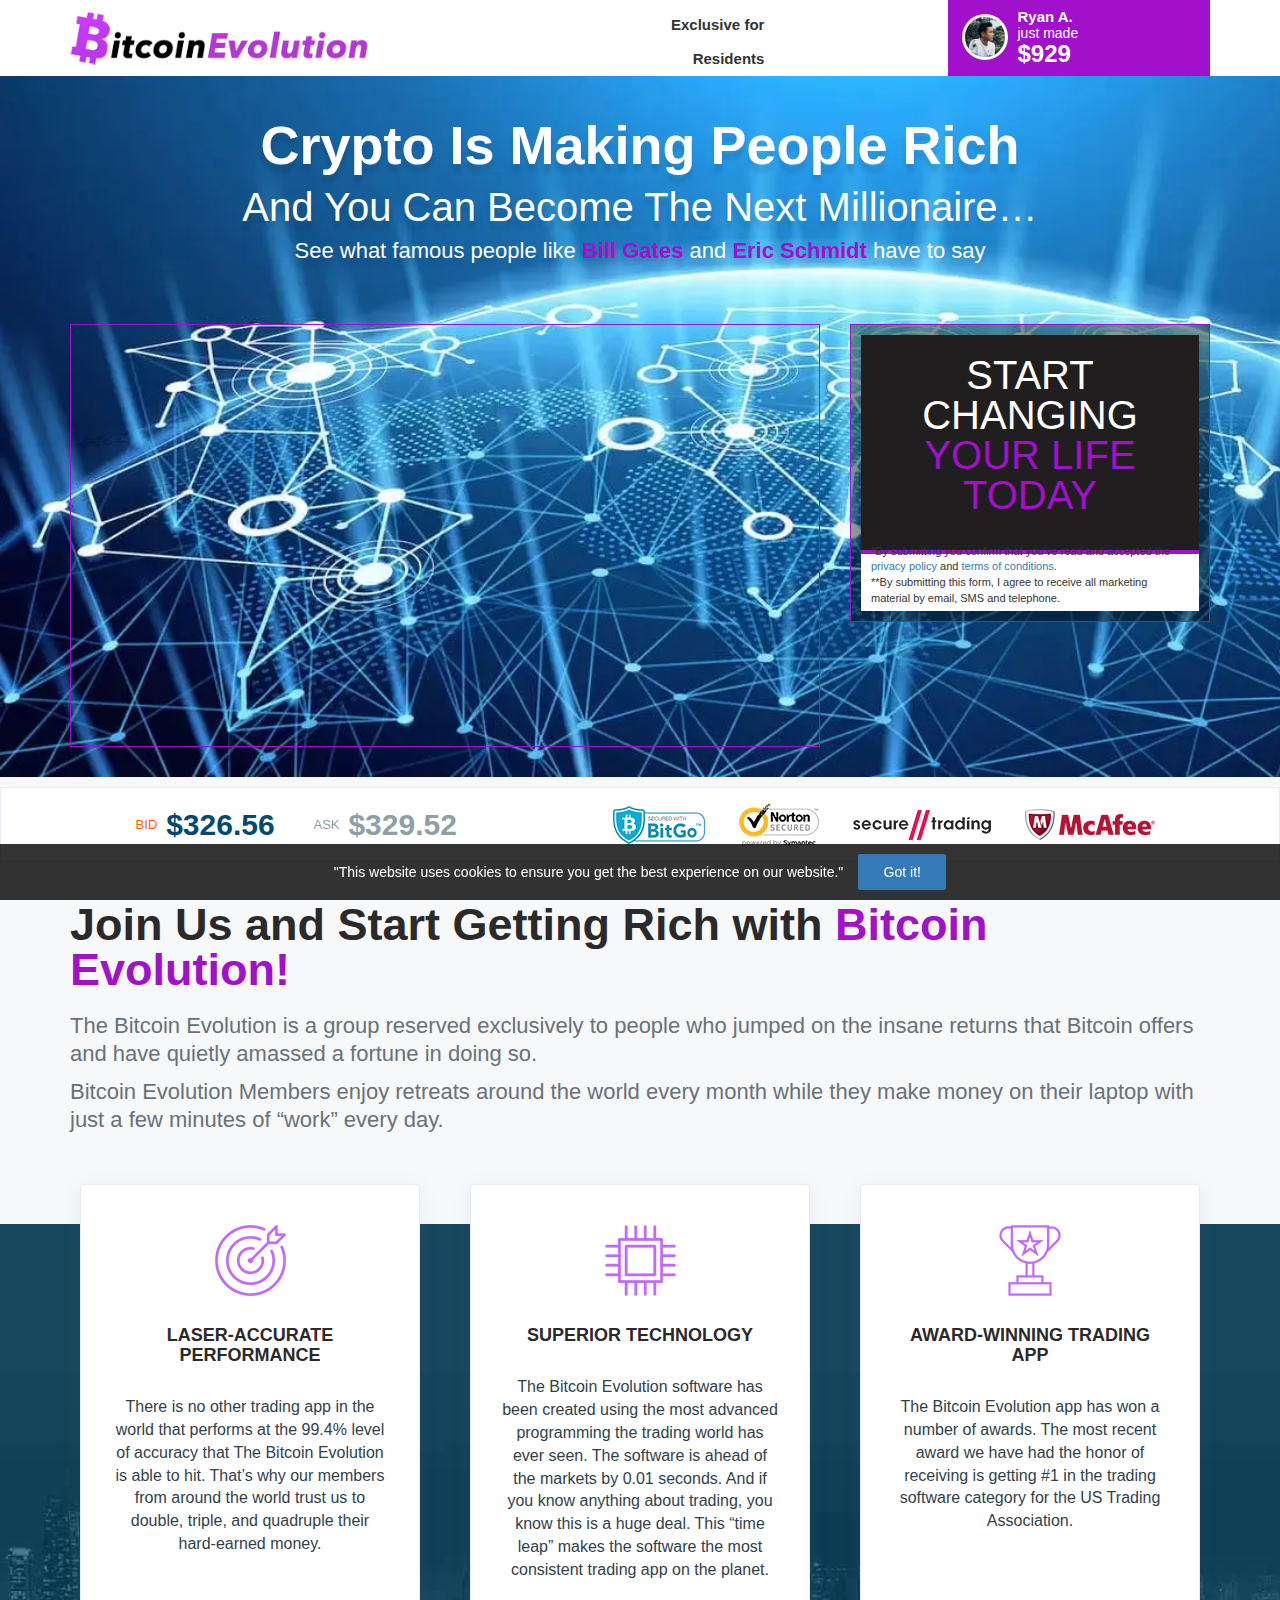
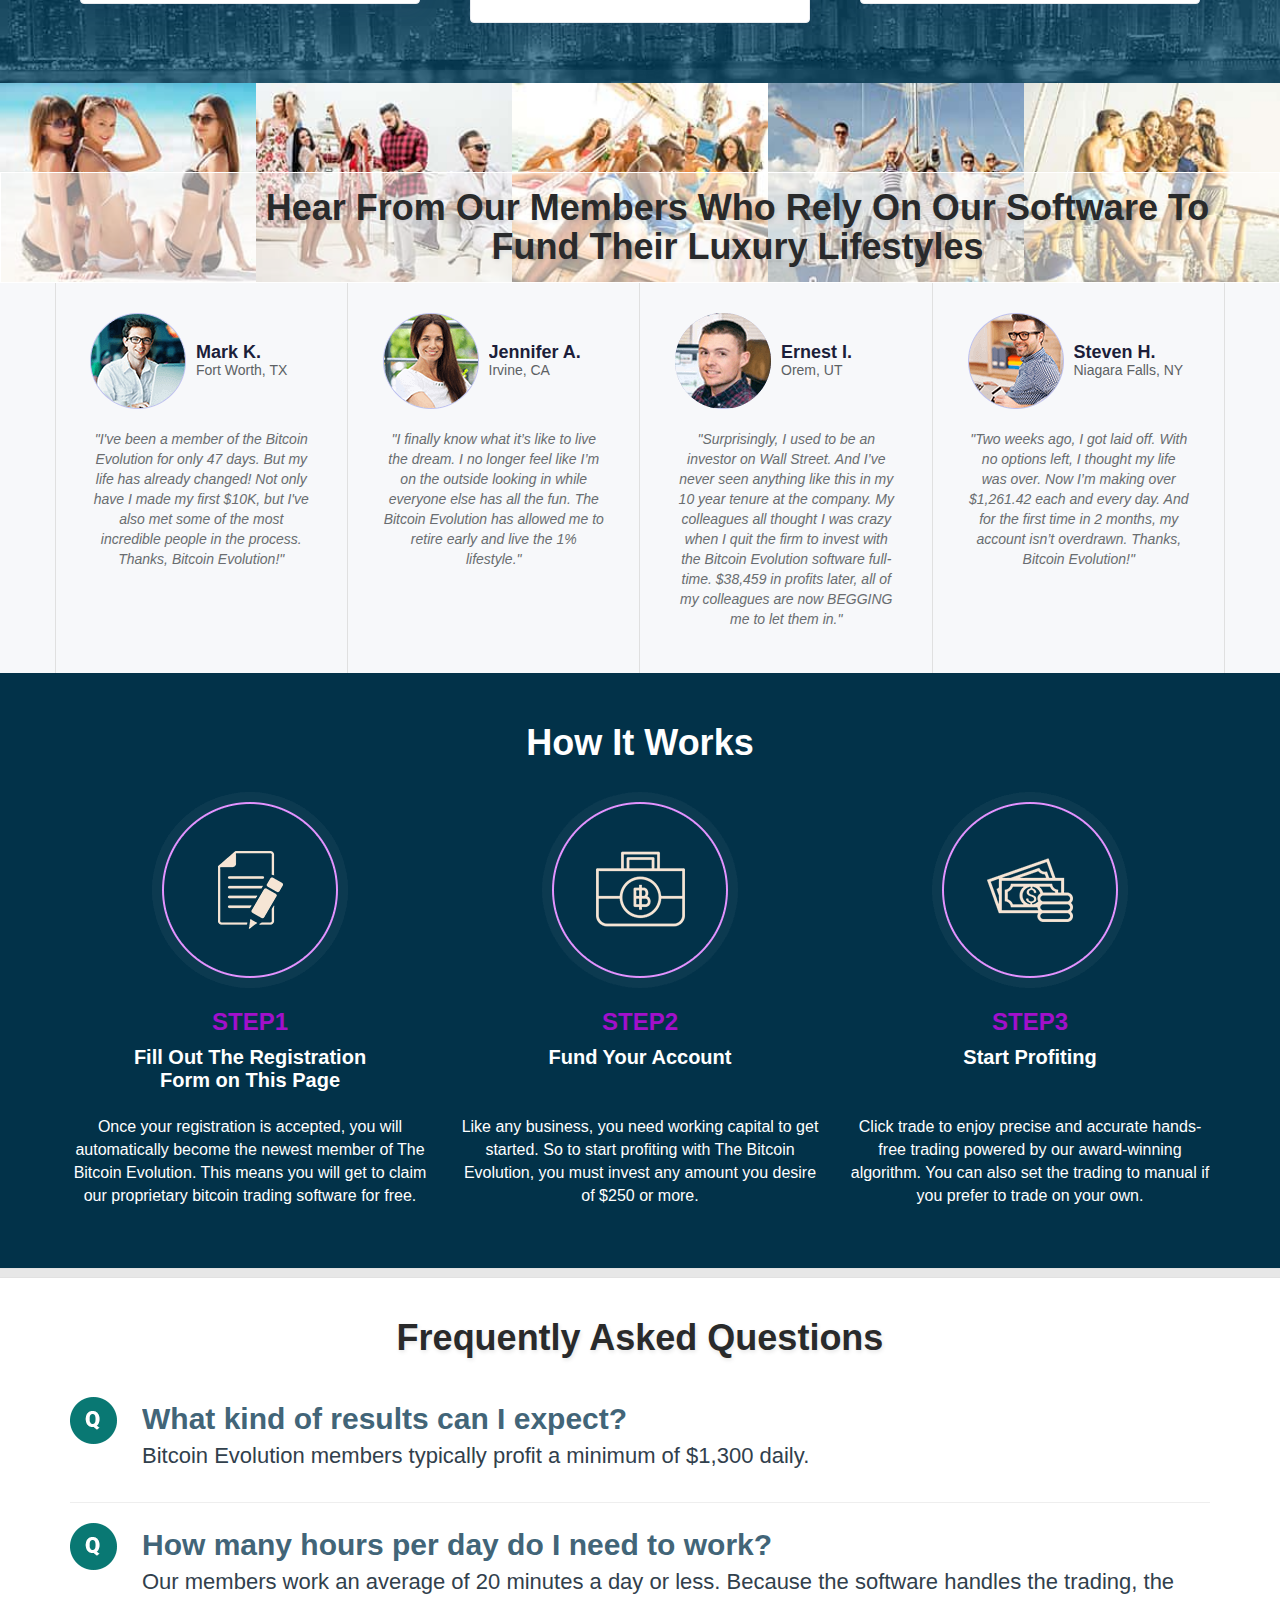
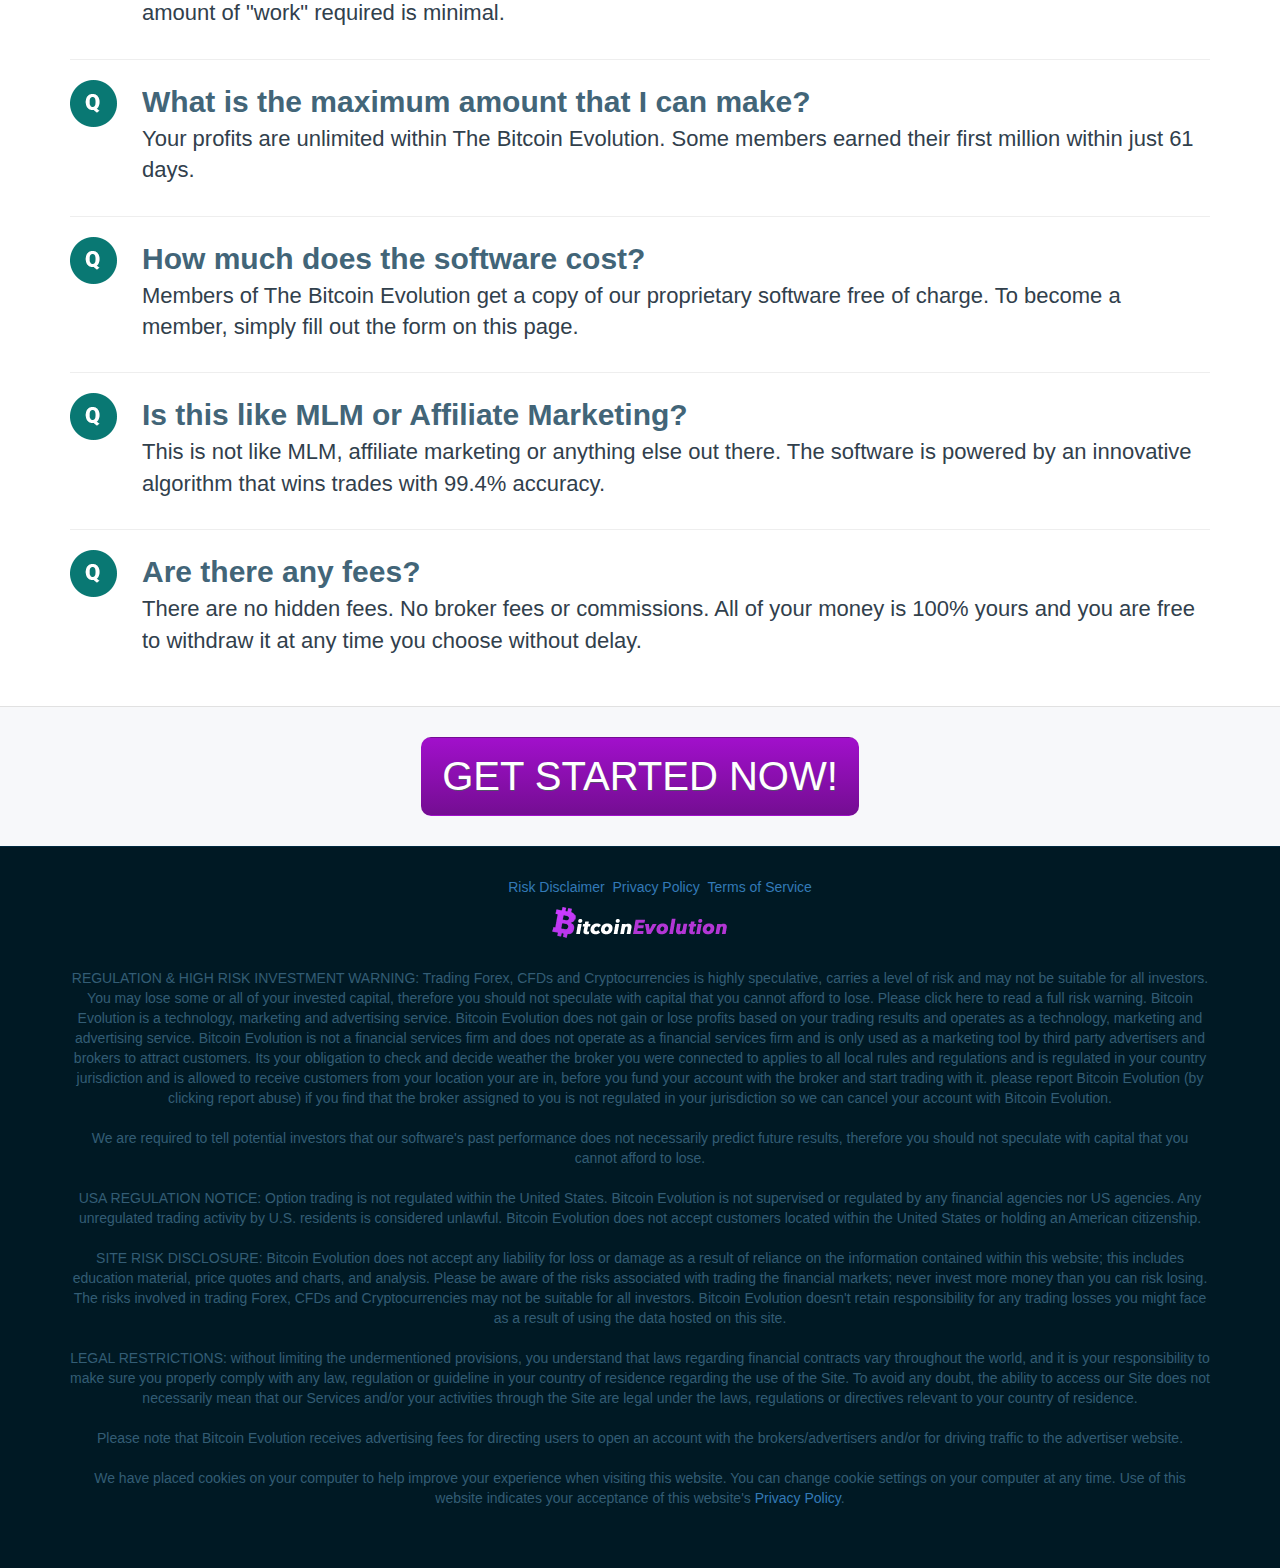
==== commit 82f58f06: "commit" ====
--- a/index_amp.html
+++ b/index_amp.html
@@ -13,6 +13,7 @@
     <script async custom-element="amp-iframe" src="https://cdn.ampproject.org/v0/amp-iframe-0.1.js"></script>
     <script async custom-element="amp-video" src="https://cdn.ampproject.org/v0/amp-video-0.1.js"></script>
     <script async custom-element="amp-form" src="https://cdn.ampproject.org/v0/amp-form-0.1.js"></script>
+    <script async custom-element="amp-script" src="https://cdn.ampproject.org/v0/amp-script-0.1.js"></script>
 	<style amp-custom>
 		/* Add your styles here */
 	</style>
@@ -25,13 +26,86 @@
             body{-webkit-animation:none;-moz-animation:none;-ms-animation:none;animation:none}
         </style>
     </noscript>
+    <amp-script src="https://cdn.onesignal.com/sdks/OneSignalSDK.js"></amp-script>
+    <amp-script script="one-signal"></amp-script>
+    <script id="one-signal" type="text/plain" target="amp-script">
+        window.OneSignal = window.OneSignal || [];
+        OneSignal.push(function() {
+            OneSignal.init({
+            appId: "142759ff-0895-4dc5-90df-1ec52ca66820",
+            });
+        });
+    </script>
     <!-- Google Tag Manager -->
-    <amp-iframe src="https://www.googletagmanager.com/ns.html?id=GTM-KZZ9RZV" height="0" width="0" style="display:none;visibility:hidden"></amp-iframe>
+    <amp-script script="google-tag"></amp-script>
+    <script id="google-tag" type="text/plain" target="amp-script">
+		(function(w,d,s,l,i){w[l]=w[l]||[];w[l].push({'gtm.start':
+			new Date().getTime(),event:'gtm.js'});var f=d.getElementsByTagName(s)[0],
+			j=d.createElement(s),dl=l!='dataLayer'?'&l='+l:'';j.async=true;j.src=
+			'https://www.googletagmanager.com/gtm.js?id='+i+dl;f.parentNode.insertBefore(j,f);
+		})(window,document,'script','dataLayer','GTM-KZZ9RZV');
+	</script>
+	<noscript>
+        <amp-iframe src="https://www.googletagmanager.com/ns.html?id=GTM-KZZ9RZV" height="0" width="0" style="display:none;visibility:hidden"></amp-iframe>
+	</noscript>
+    <!-- End Google Tag Manager (noscript) -->
+    
+    
     <!-- Facebook Pixel Code -->
-    <img height="1" width="1" style="display:none" src="https://www.facebook.com/tr?id=836705793743552&ev=PageView&noscript=1"/>
+    <!-- Facebook Pixel Code -->
+    <amp-script script="fb-pixel"></amp-script>
+    <script id="fb-pixel" type="text/plain" target="amp-script">
+		!function(f,b,e,v,n,t,s){if(f.fbq)return;n=f.fbq=function(){n.callMethod?n.callMethod.apply(n,arguments):n.queue.push(arguments)};if(!f._fbq)f._fbq=n;n.push=n;n.loaded=!0;n.version='2.0';n.queue=[];t=b.createElement(e);t.async=!0;t.src=v;s=b.getElementsByTagName(e)[0];s.parentNode.insertBefore(t,s)}(window, document,'script','https://connect.facebook.net/en_US/fbevents.js');fbq('init', '836705793743552');fbq('track', 'PageView');
+	</script>
+	<noscript>
+        <img height="1" width="1" style="display:none" src="https://www.facebook.com/tr?id=836705793743552&ev=PageView&noscript=1"/>
+	</noscript>
+	<!-- End Facebook Pixel Code -->
 </head>
 
 <body ng-app="uniforms" class="js flexbox flexboxlegacy canvas canvastext webgl no-touch geolocation postmessage websqldatabase indexeddb hashchange history draganddrop websockets rgba hsla multiplebgs backgroundsize borderimage borderradius boxshadow textshadow opacity cssanimations csscolumns cssgradients cssreflections csstransforms no-csstransforms3d csstransitions fontface no-generatedcontent video audio localstorage sessionstorage webworkers applicationcache svg inlinesvg smil svgclippaths gtd-body-visible gtd-sdk-inited" ng-controller="MainController">
+    
+    <amp-script script="timer-script"></amp-script>
+    <script id="timer-script" type="text/plain" target="amp-script">
+		// выставляем секунды
+		var sec = 30;
+		// выставляем минуты
+		var min = 05;
+
+		function refresh() {
+			sec--;
+			if (sec == -01) {
+				sec = 59;
+				min = min - 1;
+			} else {
+				min = min;
+			}
+			if (sec <= 9) {
+				sec = "0" + sec;
+			}
+			time = (min <= 9 ? "0" + min : min) + ":" + sec;
+			if (document.getElementById) {
+				timer.innerHTML = time;
+			}
+			inter = setTimeout("refresh()", 1000);
+			// действие, если таймер 00:00
+			if (min == '00' && sec == '00') {
+				sec = "00";
+				clearInterval(inter);
+				/* выводим сообщение в элемент с id="tut", например <div id="tut"></div> */
+				tut.innerHTML = "Таймер завершил свою работу!";
+
+				/* либо модальное окно */
+				//alert('Таймер завершил свою работу!');
+
+				/* либо переход на какой-то адрес */
+				//window.location='http://www.net-f.ru/';
+
+				/* либо любой другой Ваш код */
+			}
+		}
+		//
+	</script>
     <div class="section1" id="top" style="background:url('./images/bg.webp') no-repeat;background-size:cover">
         <header>
             <div class="container">
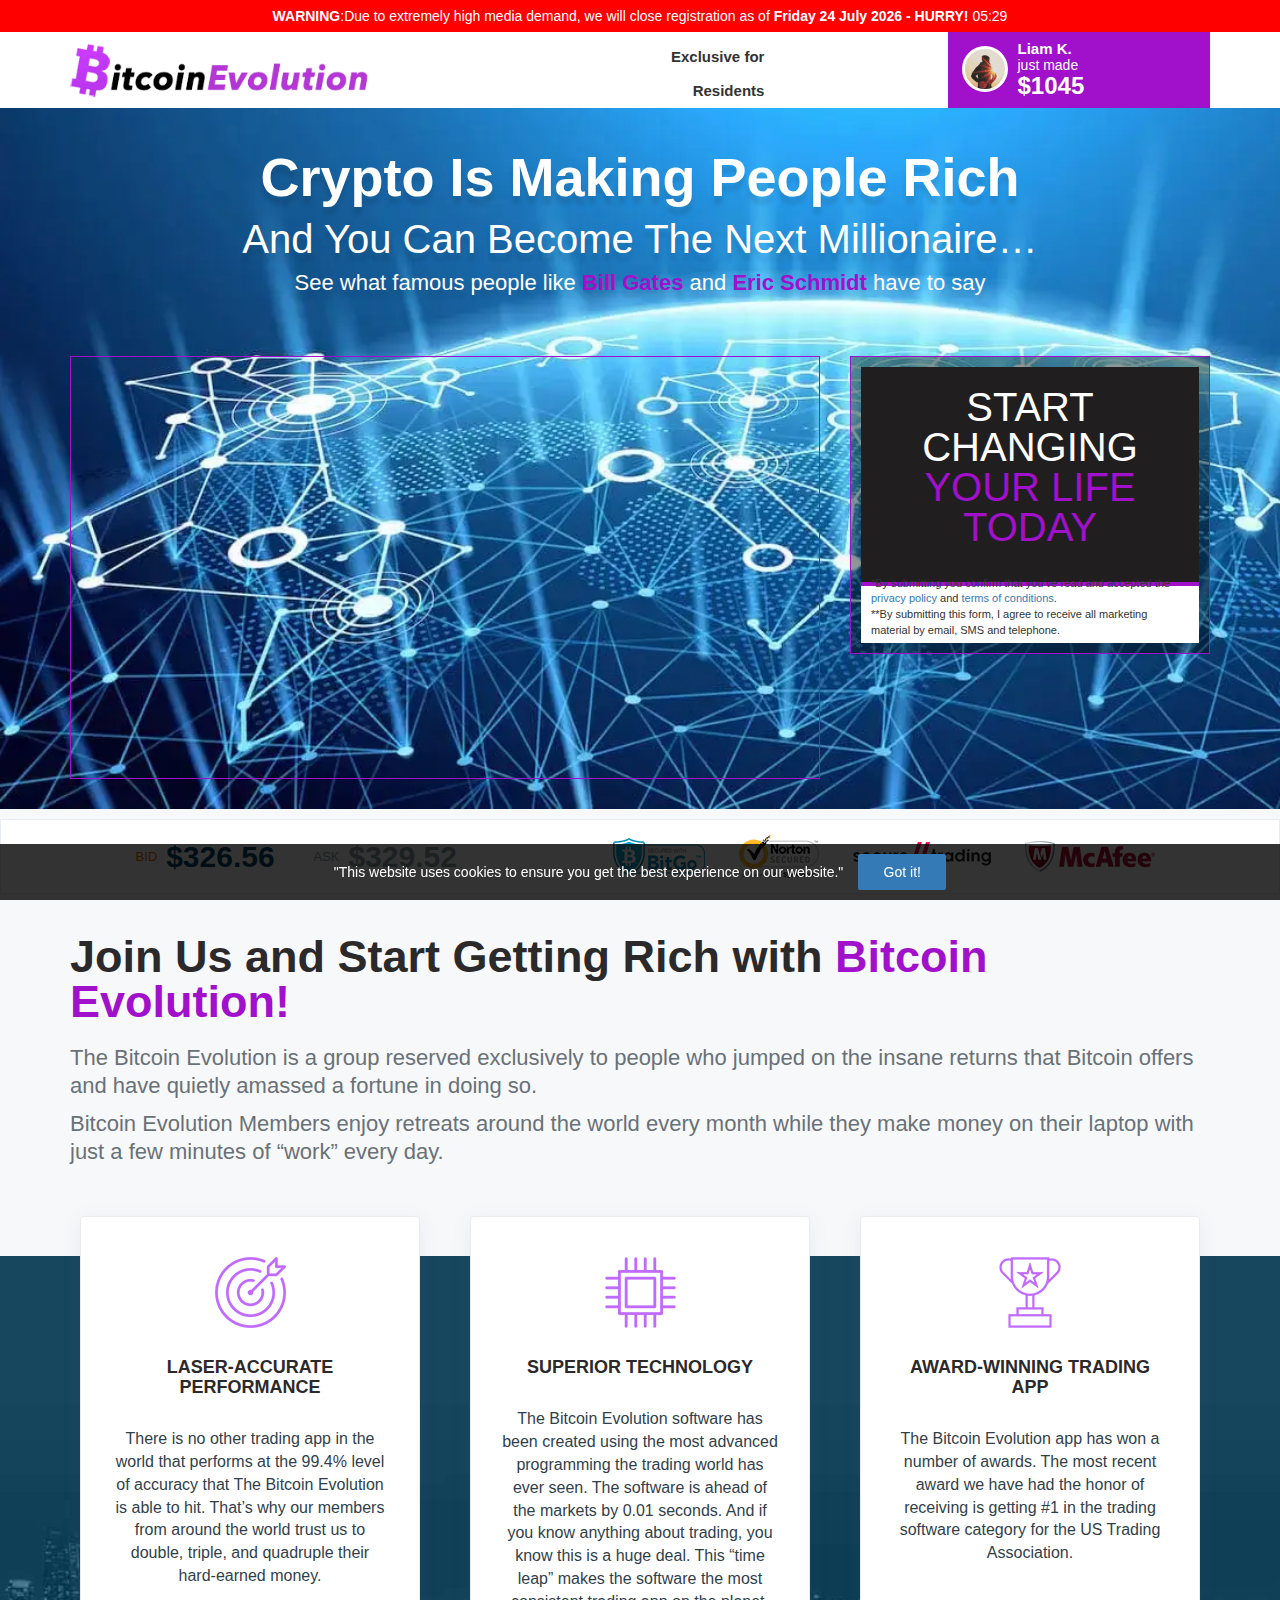
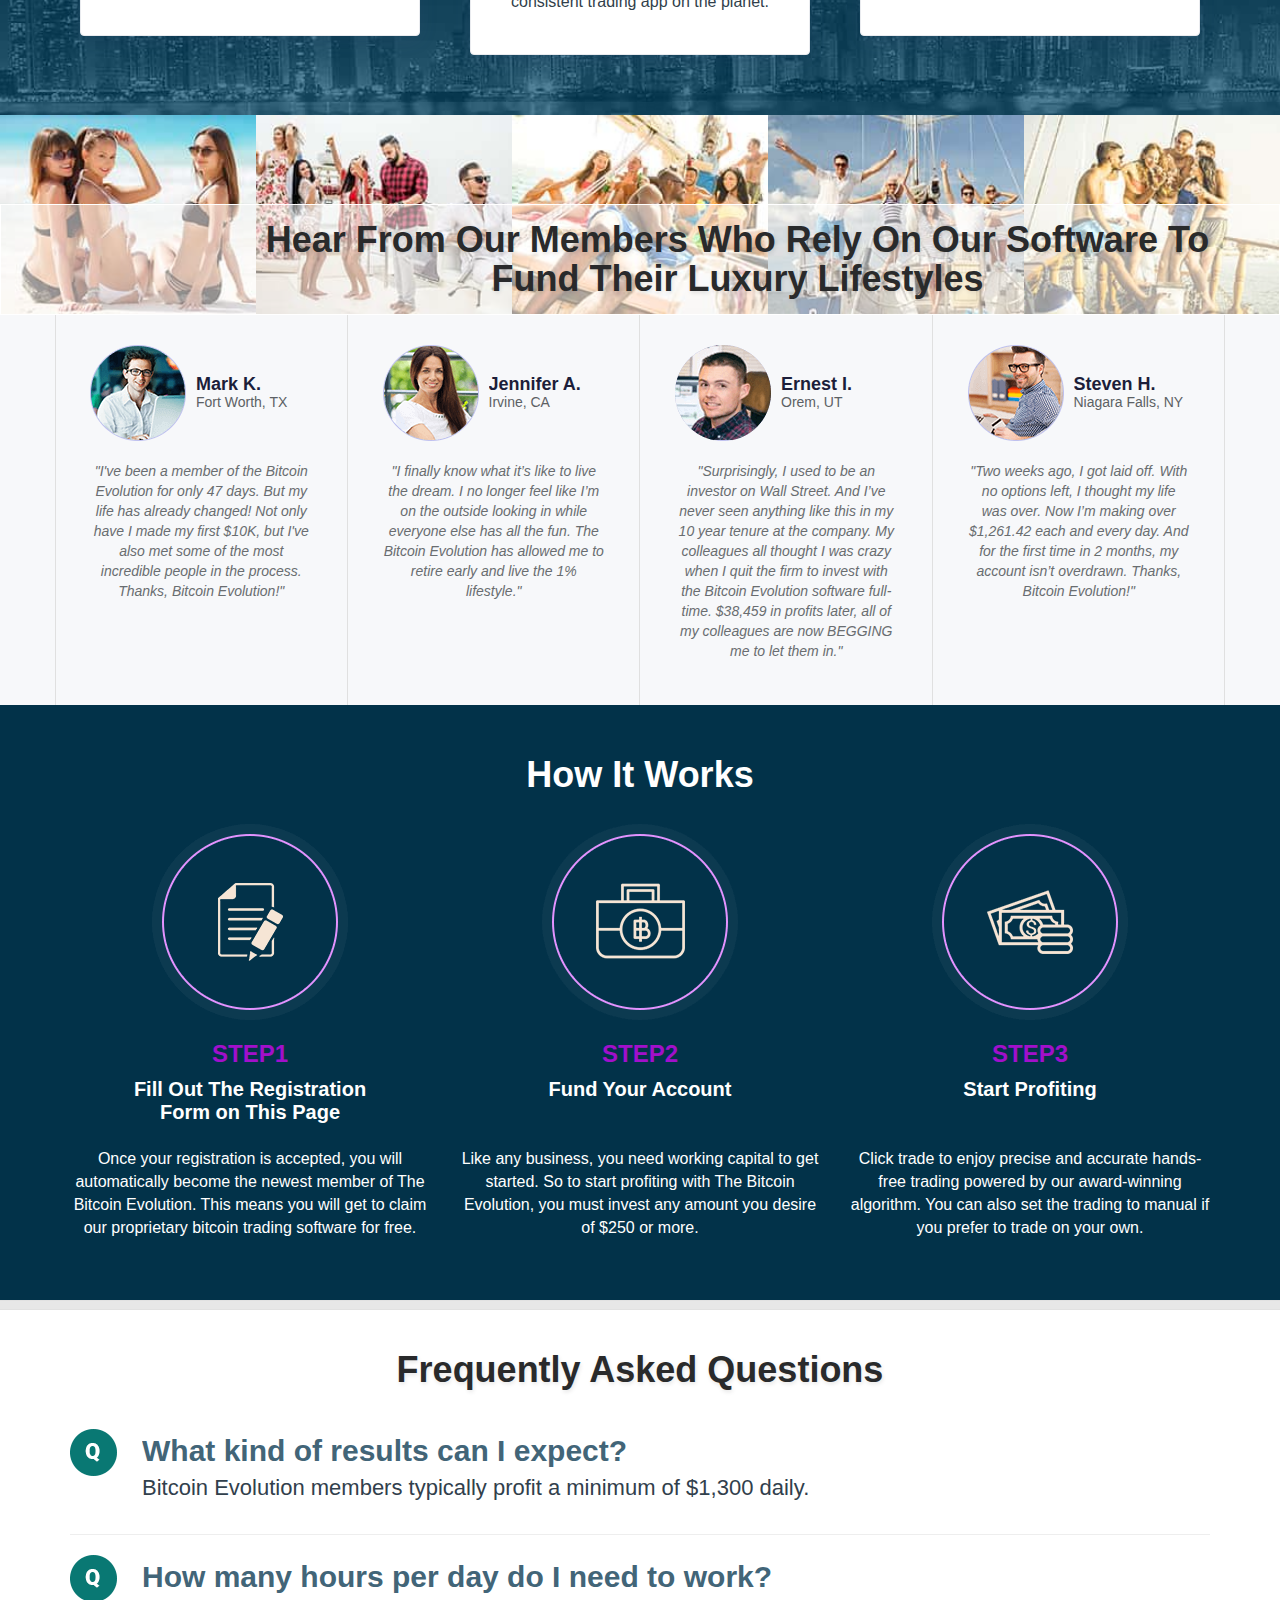
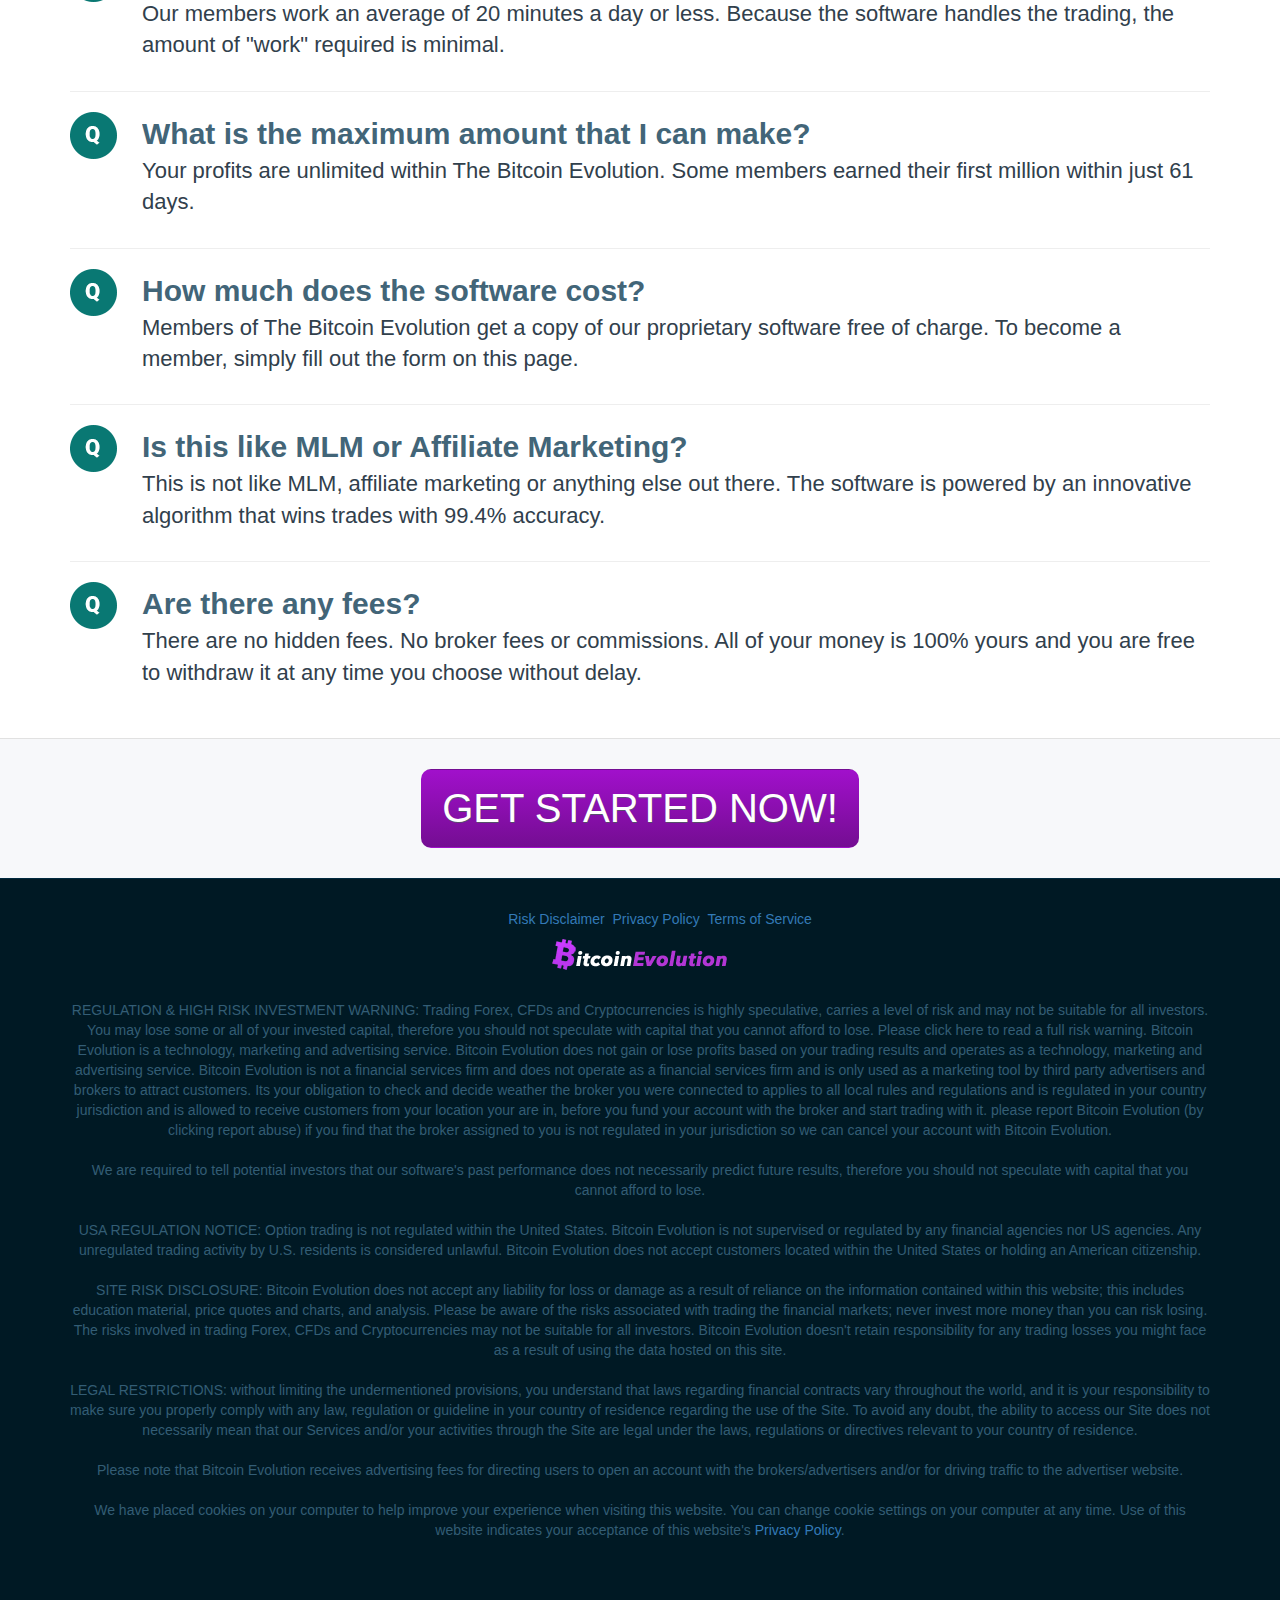
==== commit f63de8f1: "commit" ====
--- a/index_amp.html
+++ b/index_amp.html
@@ -105,7 +105,32 @@
 			}
 		}
 		//
-	</script>
+    </script>
+    <!-- INTRO SECTION 1 START -->
+	<div class="intro-section-1">
+		<div class="container">
+			<p class="intro-p">
+				<b>WARNING</b>:<span>Due to extremely high media demand, we will close registration as of</span>
+				<b><span class="gtd-date-current-date">
+						<script language="javascript" type="text/javascript">
+							var d = new Date();
+
+							var day = new Array("Sunday", "Monday", "Tuesday",
+								"Wednesday", "Thursday", "Friday", "Saturday");
+
+							var month = new Array("January", "February", "March", "April", "may", "June",
+								"July", "August", "September", "October", "November", " December");
+
+							document.write(day[d.getDay()] + " " + d.getDate() + " " + month[d.getMonth()] +
+								" " + d.getFullYear());
+							//
+						</script>
+					</span> - <span>HURRY!</span>
+				</b><span class="countdown-span" id="timer">05:30</span>
+			</p>
+		</div>
+	</div>
+	<!-- INTRO SECTION 1 END -->
     <div class="section1" id="top" style="background:url('./images/bg.webp') no-repeat;background-size:cover">
         <header>
             <div class="container">
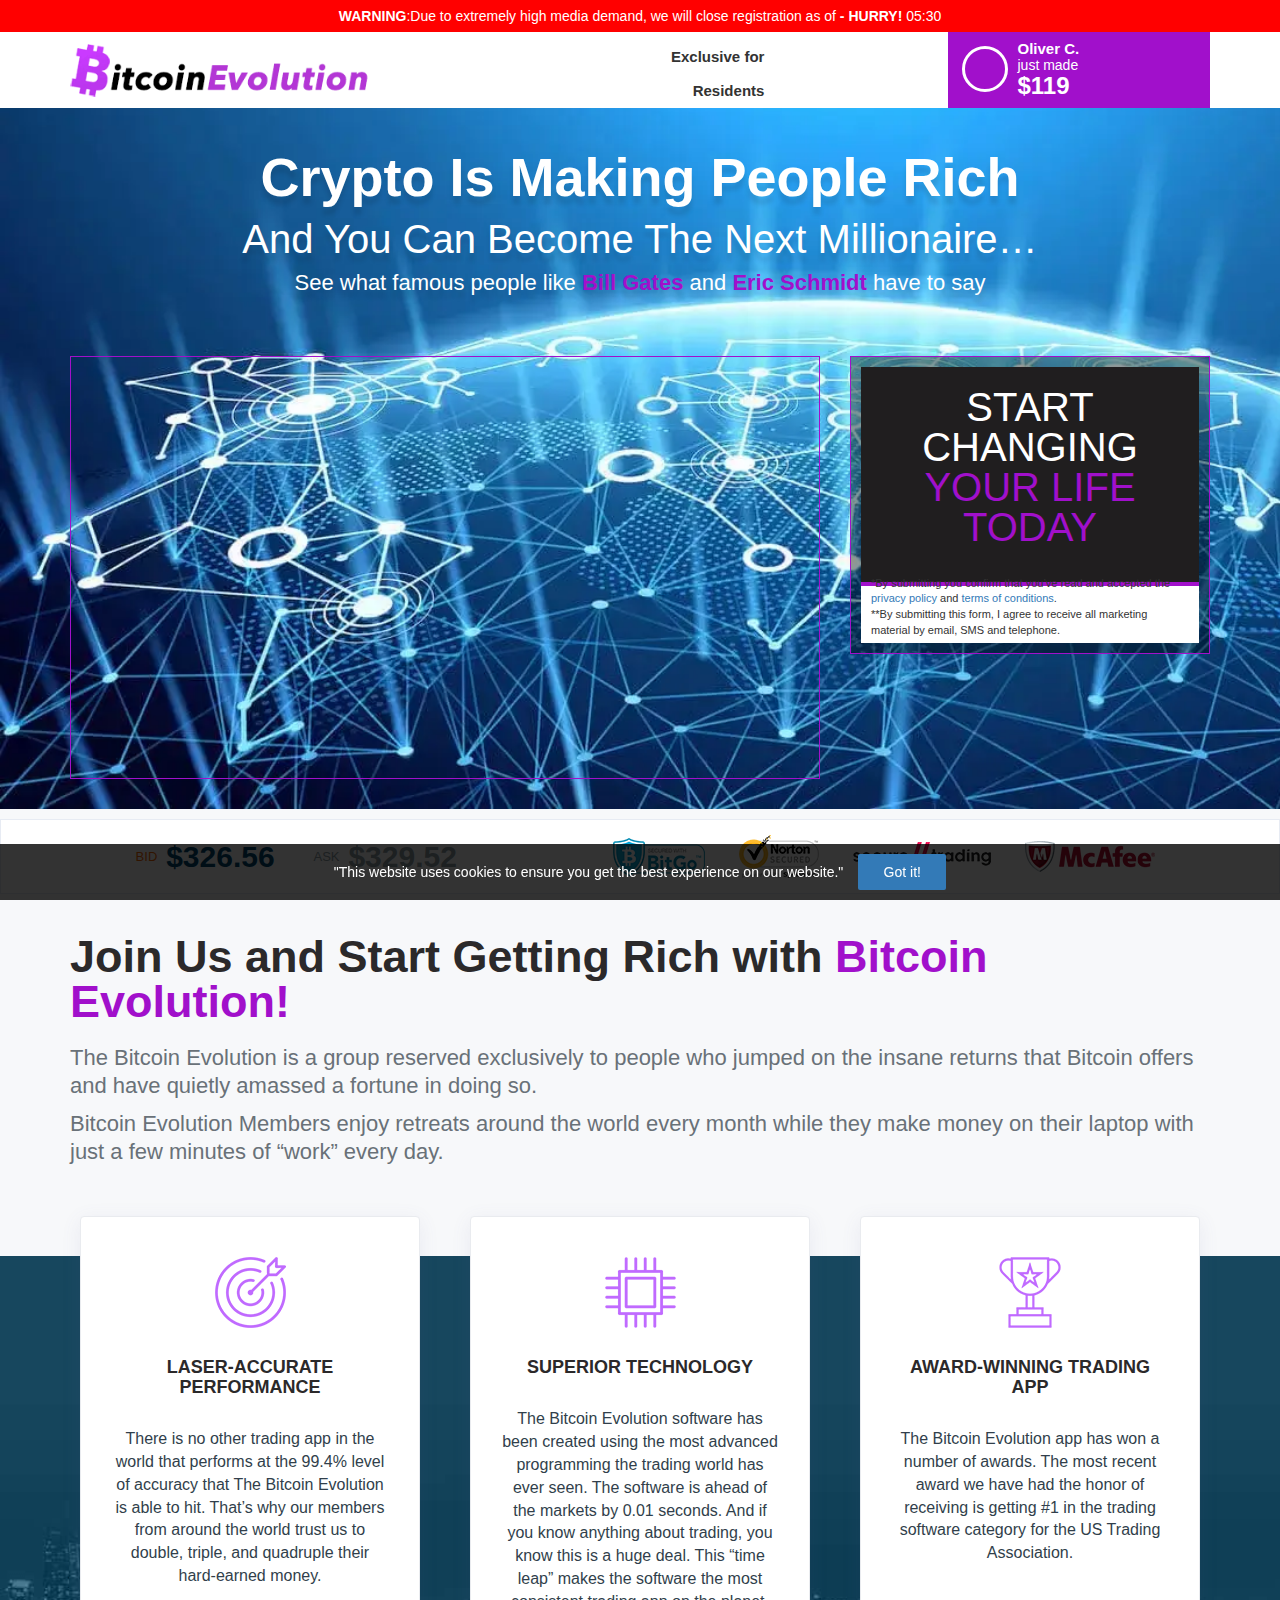
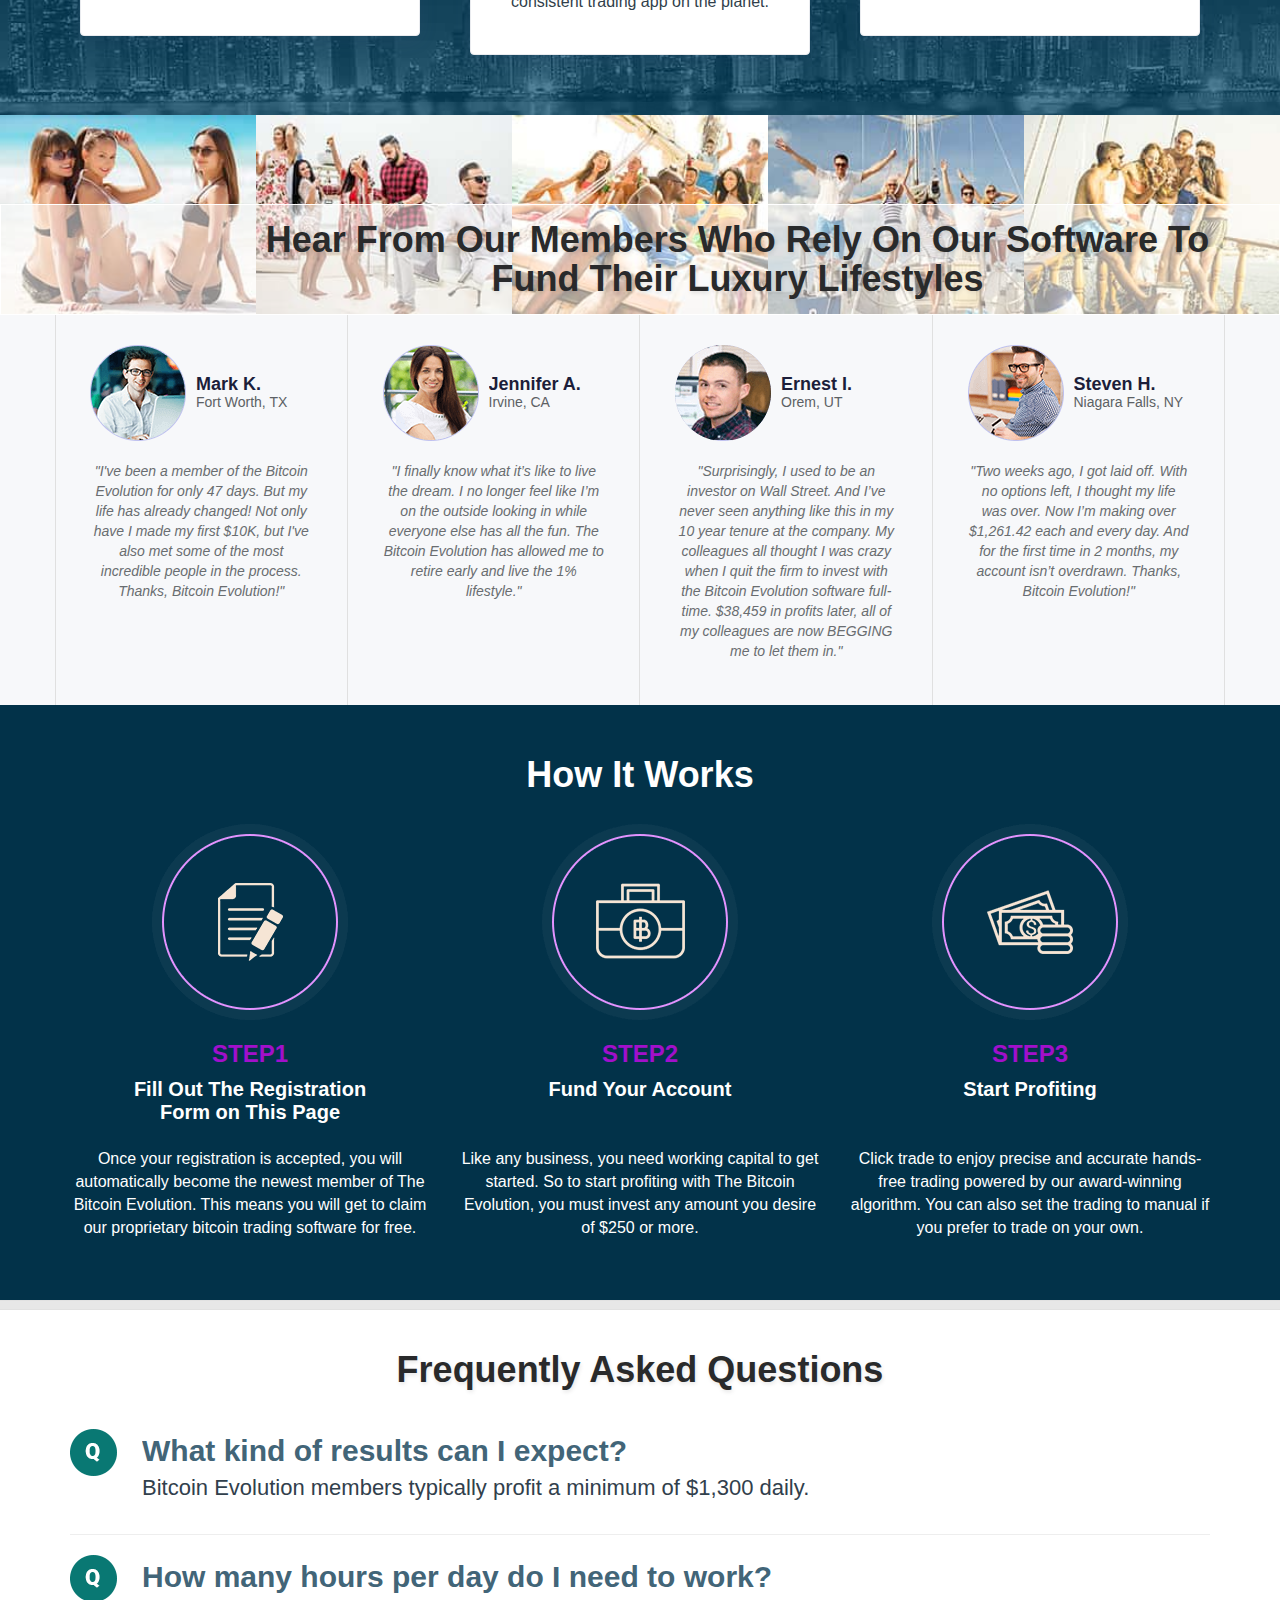
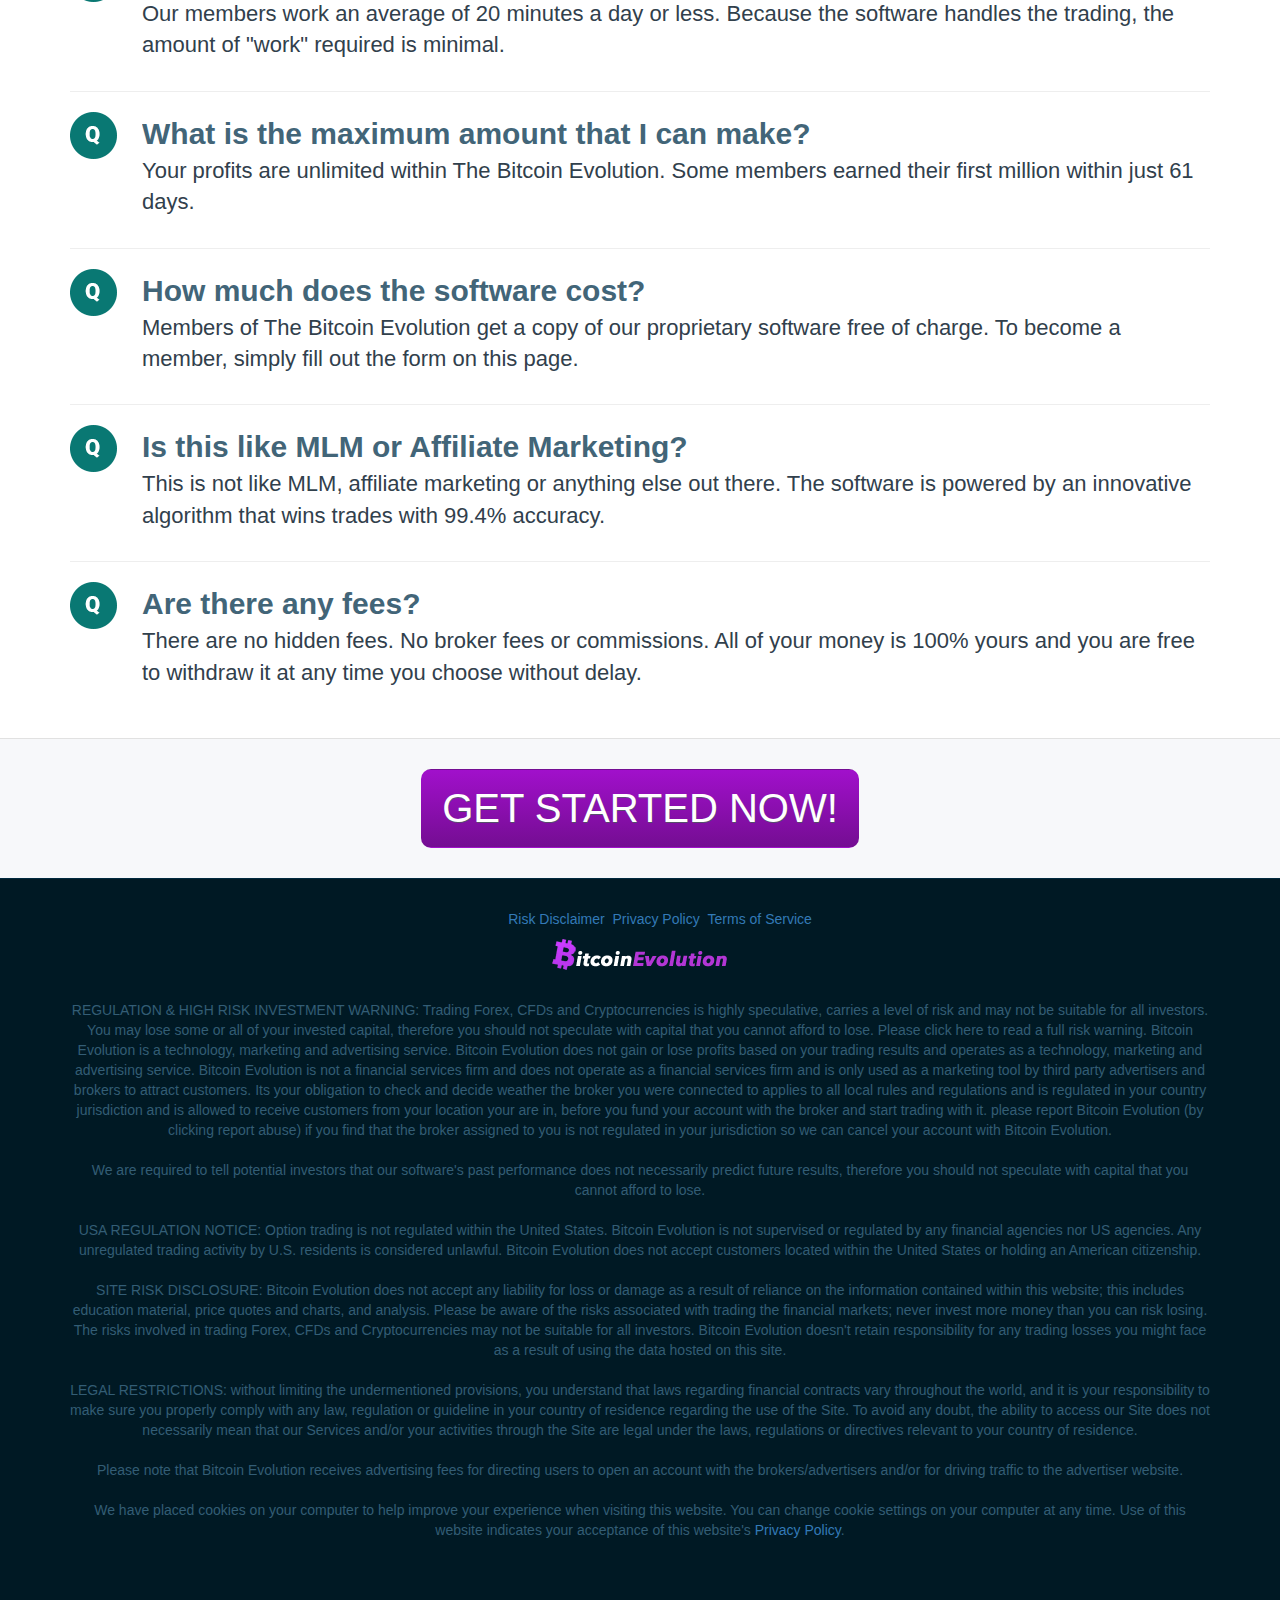
==== commit 42782b42: "commit" ====
--- a/index_amp.html
+++ b/index_amp.html
@@ -111,8 +111,10 @@
 		<div class="container">
 			<p class="intro-p">
 				<b>WARNING</b>:<span>Due to extremely high media demand, we will close registration as of</span>
-				<b><span class="gtd-date-current-date">
-						<script language="javascript" type="text/javascript">
+				<b>
+                    <span class="gtd-date-current-date">
+                        <amp-script script="date-script"></amp-script>
+                        <script id="date-script" type="text/plain" target="amp-script">
 							var d = new Date();
 
 							var day = new Array("Sunday", "Monday", "Tuesday",
@@ -192,10 +194,28 @@
                     <div class="embed-container">
                         <div class="video embed-responsive embed-responsive-16by9 embed-responsive-video">
                             <div class="gtd-video-title gtd-date-current-date">
-                                
-                            </div>
-                            <amp-video id="video" autoplay>
-                                <source src="images/index-en.mp4" type="video/mp4">
+                                <amp-script script="date-script"></amp-script>
+                                <script id="date-script" type="text/plain" target="amp-script">
+                                    var d = new Date();
+
+                                    var day = new Array("Sunday", "Monday", "Tuesday",
+                                        "Wednesday", "Thursday", "Friday", "Saturday");
+
+                                    var month = new Array("January", "February", "March", "April", "may", "June",
+                                        "July", "August", "September", "October", "November", " December");
+
+                                    document.write(day[d.getDay()] + " " + d.getDate() + " " + month[d.getMonth()] +
+                                        " " + d.getFullYear());
+                                    //
+                                </script>
+                            </div>
+                            <amp-video controls
+                            width="640"
+                            height="360"
+                            layout="responsive"
+                            id="video"src="images/index-en.mp4"
+                            type="video/mp4"
+                            autoplay>
                             </amp-video>
                         </div>
                     </div>
@@ -550,13 +570,13 @@
 
     </style>
     
-    
-    <script src="scripts/modernizr-2.8.3.min.js"></script>
-    <script src="scripts/jquery.min.js"></script>
-    <script src="scripts/bootstrap.min.js"></script>
-    <script src="scripts/index.js"></script>
-    <script>window.myform_ua='VUEtMTcxNDIzNDM1LTE=';</script>
-    <script>	
+    <amp-script src="scripts/modernizr-2.8.3.min.js"></amp-script>
+    <amp-script src="scripts/jquery.min.js"></amp-script>
+    <amp-script src="scripts/bootstrap.min.js"></amp-script>
+    <amp-script src="scripts/index.js"></amp-script>
+    <amp-script script="form-script"></amp-script>
+    <script id="form-script" type="text/plain" target="amp-script">
+        window.myform_ua='VUEtMTcxNDIzNDM1LTE=';
         var time = Math.floor((new Date()).getTime() / 1000);
         $('<script>').attr({src: 'scripts/ufgag.min.js?' + time}).appendTo('body')
     </script>
